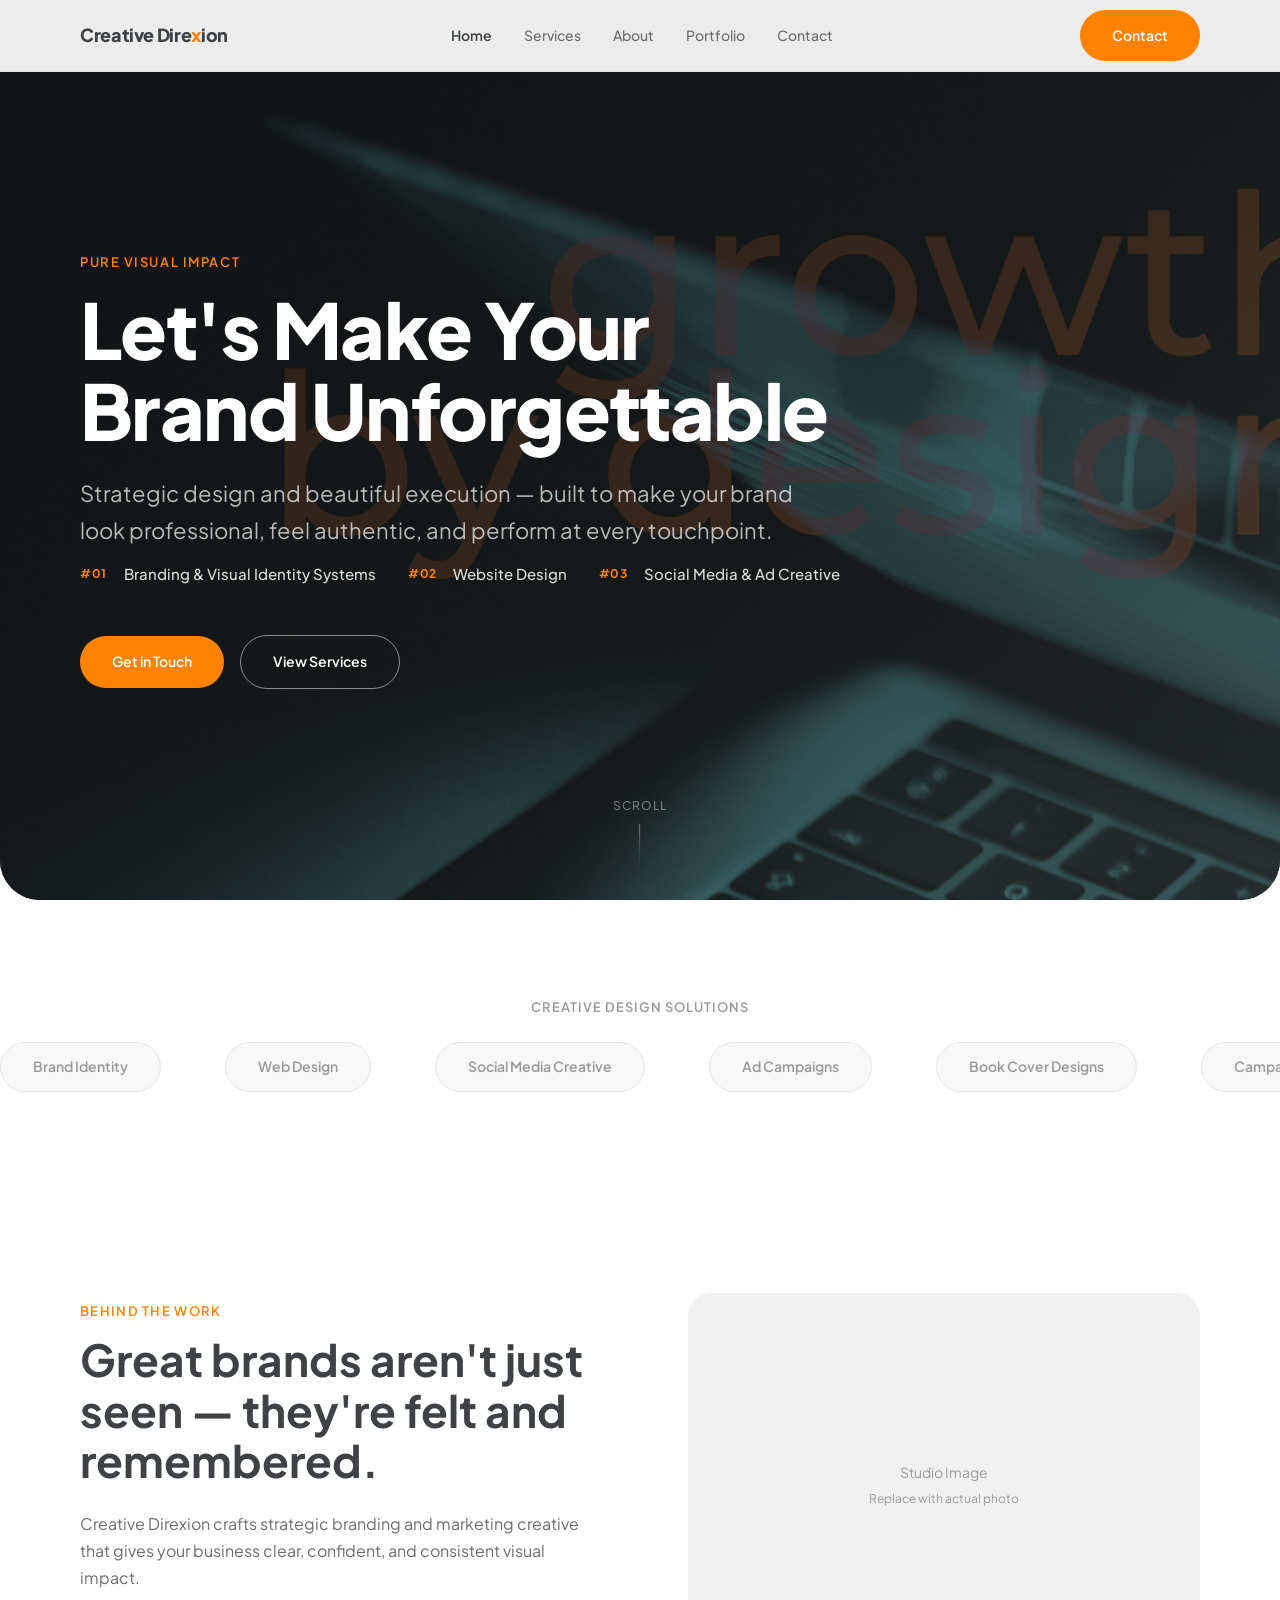
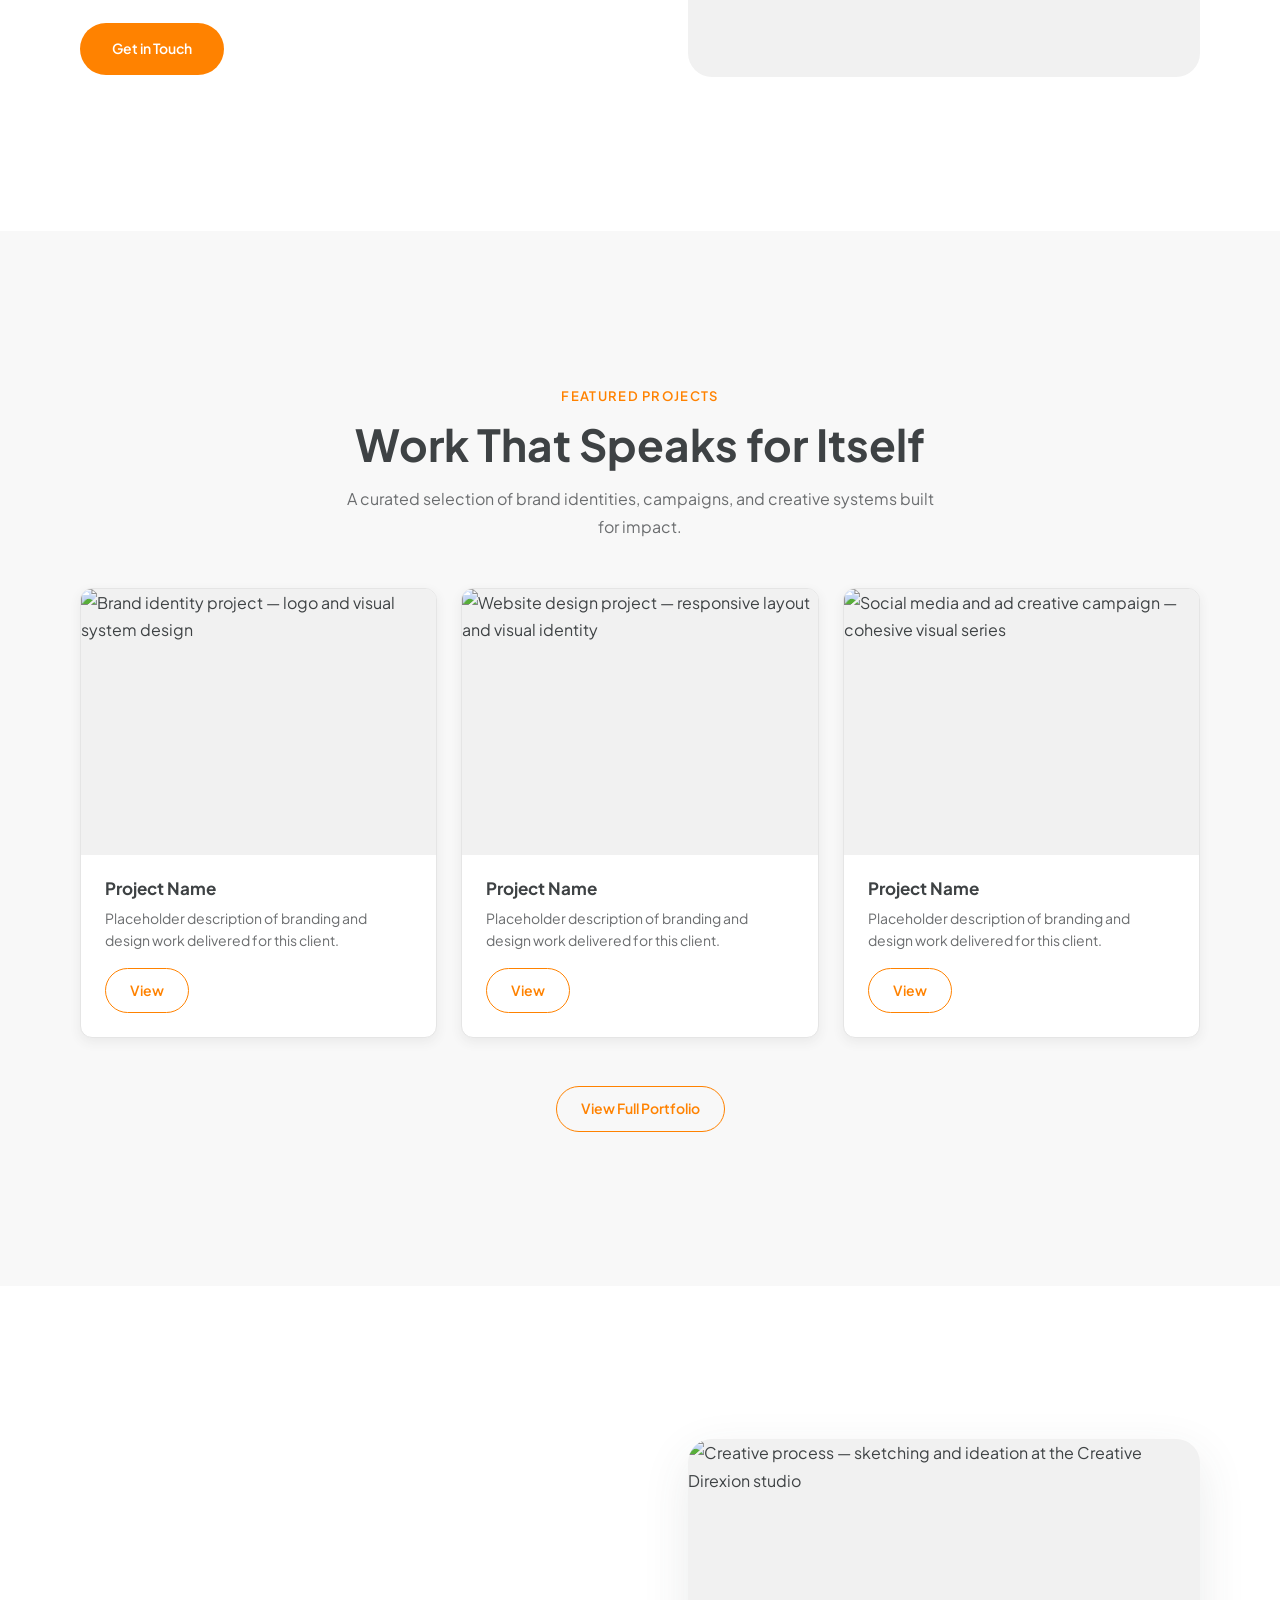
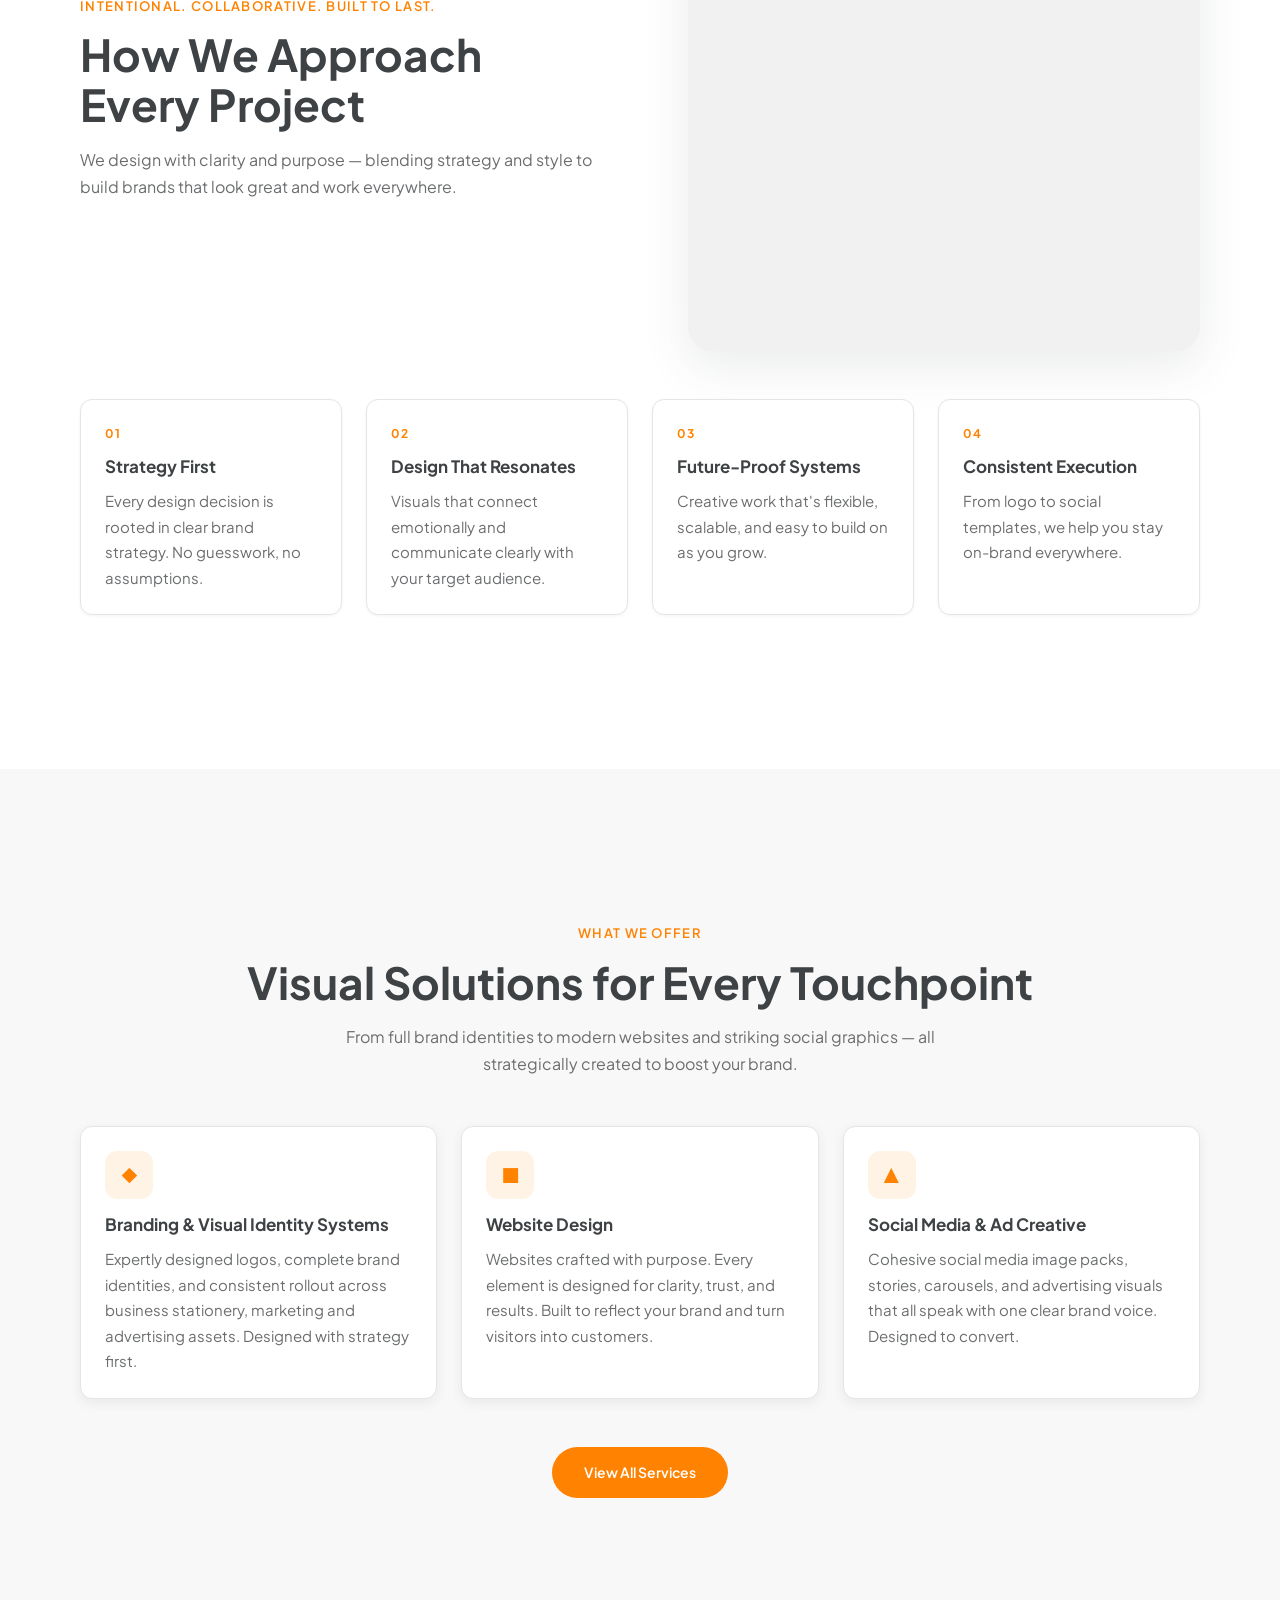
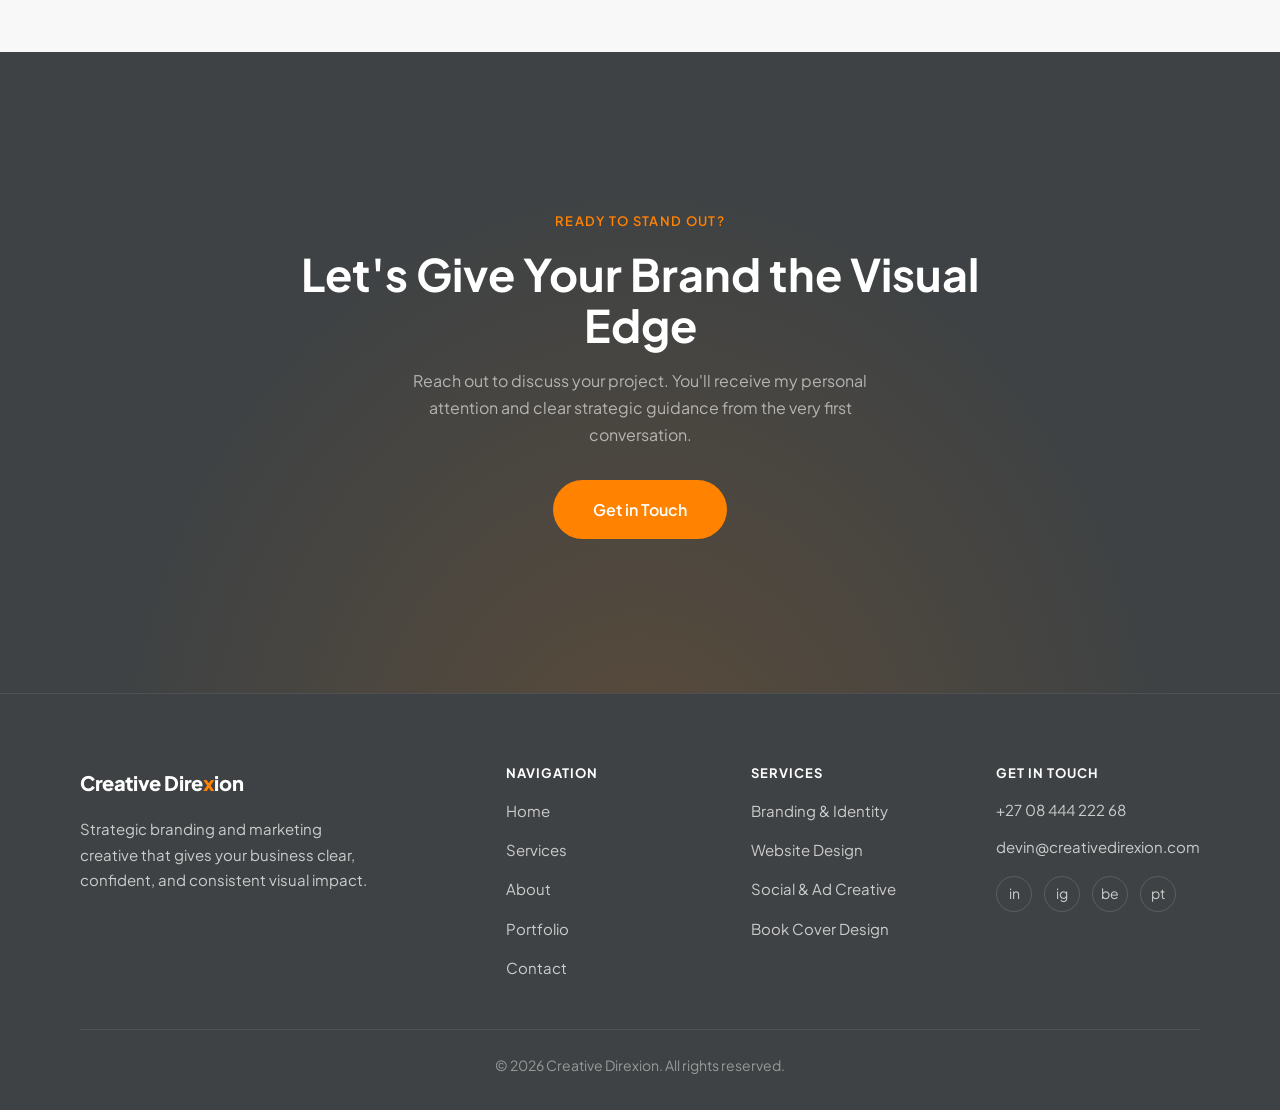
==== index.html @ 83f12a83 "Update marquee label, items, and speed" ====
<!DOCTYPE html>
<html lang="en">
<head>
  <meta charset="UTF-8" />
  <meta name="viewport" content="width=device-width, initial-scale=1.0" />
  <meta name="description" content="Creative Direxion — Strategic branding and marketing creative that gives your business clear, confident, and consistent visual impact." />
  <title>Creative Direxion — Pure Visual Impact</title>
  <link rel="stylesheet" href="css/styles.css" />
</head>
<body>

  <!-- ── Navigation ── -->
  <nav class="nav" aria-label="Main navigation">
    <div class="nav-inner">
      <a href="index.html" class="nav-logo">Creative Dire<span>x</span>ion</a>
      <div class="nav-links" role="list">
        <a href="index.html" role="listitem">Home</a>
        <a href="services.html" role="listitem">Services</a>
        <a href="about.html" role="listitem">About</a>
        <a href="portfolio.html" role="listitem">Portfolio</a>
        <a href="contact.html" role="listitem">Contact</a>
      </div>
      <a href="contact.html" class="btn-primary nav-cta" aria-label="Contact us">Contact</a>
      <button class="nav-hamburger" aria-label="Open menu" aria-expanded="false" aria-controls="nav-overlay">
        <span></span><span></span><span></span>
      </button>
    </div>
  </nav>

  <!-- Mobile overlay -->
  <div class="nav-overlay" id="nav-overlay" role="dialog" aria-modal="true" aria-label="Navigation menu">
    <a href="index.html">Home</a>
    <a href="services.html">Services</a>
    <a href="about.html">About</a>
    <a href="portfolio.html">Portfolio</a>
    <a href="contact.html">Contact</a>
    <a href="contact.html" class="btn-primary">Get in Touch</a>
  </div>

  <main>

    <!-- ── Hero ── -->
    <section class="hero hero-home" aria-label="Hero">
      <img class="hero-bg" src="images/hero-devin.jpg" alt="" aria-hidden="true" loading="eager" />
      <div class="hero-overlay" aria-hidden="true"></div>
      <div class="hero-inner">
        <div class="hero-content">
          <p class="hero-eyebrow hero-animate hero-animate-1">Pure Visual Impact</p>
          <h1 class="hero-heading hero-animate hero-animate-2">Let's Make Your<br>Brand Unforgettable</h1>
          <p class="hero-subheading hero-animate hero-animate-3">Strategic design and beautiful execution — built to make your brand look professional, feel authentic, and perform at every touchpoint.</p>

          <div class="hero-services hero-animate hero-animate-4" aria-label="Featured services">
            <div class="hero-service-item">
              <span class="hero-service-num">#01</span>
              <span class="hero-service-divider" aria-hidden="true"></span>
              <span class="hero-service-name">Branding & Visual Identity Systems</span>
            </div>
            <div class="hero-service-item">
              <span class="hero-service-num">#02</span>
              <span class="hero-service-divider" aria-hidden="true"></span>
              <span class="hero-service-name">Website Design</span>
            </div>
            <div class="hero-service-item">
              <span class="hero-service-num">#03</span>
              <span class="hero-service-divider" aria-hidden="true"></span>
              <span class="hero-service-name">Social Media & Ad Creative</span>
            </div>
          </div>

          <div class="hero-cta-group hero-animate hero-animate-5">
            <a href="contact.html" class="btn-primary">Get in Touch</a>
            <a href="services.html" class="btn-outline-white">View Services</a>
          </div>
        </div>
      </div>
      <div class="hero-scroll-hint" aria-hidden="true">
        <span>Scroll</span>
        <div class="scroll-line"></div>
      </div>
    </section>

    <!-- ── Logo Marquee ── -->
    <section class="marquee-section" aria-label="Trusted by brands">
      <p class="marquee-label">Creative Design Solutions</p>
      <div class="marquee-track" aria-hidden="true">
        <!-- Duplicated for seamless loop -->
        <div class="marquee-item">Brand Identity</div>
        <div class="marquee-item">Web Design</div>
        <div class="marquee-item">Social Media Creative</div>
        <div class="marquee-item">Ad Campaigns</div>
        <div class="marquee-item">Book Cover Designs</div>
        <div class="marquee-item">Campaign Direction</div>
        <div class="marquee-item">Marketing Graphics</div>
        <div class="marquee-item">Brand Identity</div>
        <div class="marquee-item">Web Design</div>
        <div class="marquee-item">Social Media Creative</div>
        <div class="marquee-item">Ad Campaigns</div>
        <div class="marquee-item">Book Cover Designs</div>
        <div class="marquee-item">Campaign Direction</div>
        <div class="marquee-item">Marketing Graphics</div>
      </div>
    </section>

    <!-- ── About / Mission ── -->
    <section class="section" aria-labelledby="mission-heading">
      <div class="container">
        <div class="about-mission-grid">
          <div class="about-mission-text">
            <span class="eyebrow reveal">Behind the Work</span>
            <h2 class="section-heading reveal reveal-delay-1" id="mission-heading">Great brands aren't just seen — they're felt and remembered.</h2>
            <p class="section-desc reveal reveal-delay-2">Creative Direxion crafts strategic branding and marketing creative that gives your business clear, confident, and consistent visual impact.</p>
            <div class="reveal reveal-delay-3 mt-xl">
              <a href="contact.html" class="btn-primary">Get in Touch</a>
            </div>
          </div>
          <div class="about-mission-visual reveal reveal-delay-2">
            <div class="about-mission-placeholder">
              <p>Studio Image</p>
              <p style="font-size:0.75rem; margin-top:4px;">Replace with actual photo</p>
            </div>
          </div>
        </div>
      </div>
    </section>

    <!-- ── Featured Projects ── -->
    <section class="section section-alt" aria-labelledby="projects-heading">
      <div class="container">
        <header class="section-header center">
          <span class="eyebrow reveal">Featured Projects</span>
          <h2 class="section-heading reveal reveal-delay-1" id="projects-heading">Work That Speaks for Itself</h2>
          <p class="section-desc reveal reveal-delay-2">A curated selection of brand identities, campaigns, and creative systems built for impact.</p>
        </header>

        <div class="featured-projects-grid">
          <article class="portfolio-card reveal">
            <div class="portfolio-card-img">
              <img class="img-fill" src="images/portfolio-1.jpg" alt="Brand identity project — logo and visual system design" loading="lazy" />
            </div>
            <div class="portfolio-card-body">
              <h3 class="portfolio-card-title">Project Name</h3>
              <p class="portfolio-card-desc">Placeholder description of branding and design work delivered for this client.</p>
              <a href="portfolio.html" class="btn-secondary">View</a>
            </div>
          </article>

          <article class="portfolio-card reveal reveal-delay-1">
            <div class="portfolio-card-img">
              <img class="img-fill" src="images/portfolio-2.jpg" alt="Website design project — responsive layout and visual identity" loading="lazy" />
            </div>
            <div class="portfolio-card-body">
              <h3 class="portfolio-card-title">Project Name</h3>
              <p class="portfolio-card-desc">Placeholder description of branding and design work delivered for this client.</p>
              <a href="portfolio.html" class="btn-secondary">View</a>
            </div>
          </article>

          <article class="portfolio-card reveal reveal-delay-2">
            <div class="portfolio-card-img">
              <img class="img-fill" src="images/portfolio-3.jpg" alt="Social media and ad creative campaign — cohesive visual series" loading="lazy" />
            </div>
            <div class="portfolio-card-body">
              <h3 class="portfolio-card-title">Project Name</h3>
              <p class="portfolio-card-desc">Placeholder description of branding and design work delivered for this client.</p>
              <a href="portfolio.html" class="btn-secondary">View</a>
            </div>
          </article>
        </div>

        <div class="featured-cta reveal">
          <a href="portfolio.html" class="btn-secondary">View Full Portfolio</a>
        </div>
      </div>
    </section>

    <!-- ── Approach ── -->
    <section class="section" aria-labelledby="approach-heading">
      <div class="container">
        <div class="approach-header-grid">
          <div>
            <span class="eyebrow reveal">Intentional. Collaborative. Built to Last.</span>
            <h2 class="section-heading reveal reveal-delay-1" id="approach-heading">How We Approach Every Project</h2>
            <p class="section-desc reveal reveal-delay-2">We design with clarity and purpose — blending strategy and style to build brands that look great and work everywhere.</p>
          </div>
          <div class="approach-header-visual reveal reveal-delay-2">
            <img class="img-fill" src="images/approach-image.jpg" alt="Creative process — sketching and ideation at the Creative Direxion studio" loading="lazy" />
          </div>
        </div>

        <div class="cards-grid cards-grid-4">
          <div class="approach-card reveal">
            <div class="approach-card-num">01</div>
            <h3 class="approach-card-title">Strategy First</h3>
            <p class="approach-card-desc">Every design decision is rooted in clear brand strategy. No guesswork, no assumptions.</p>
          </div>
          <div class="approach-card reveal reveal-delay-1">
            <div class="approach-card-num">02</div>
            <h3 class="approach-card-title">Design That Resonates</h3>
            <p class="approach-card-desc">Visuals that connect emotionally and communicate clearly with your target audience.</p>
          </div>
          <div class="approach-card reveal reveal-delay-2">
            <div class="approach-card-num">03</div>
            <h3 class="approach-card-title">Future-Proof Systems</h3>
            <p class="approach-card-desc">Creative work that's flexible, scalable, and easy to build on as you grow.</p>
          </div>
          <div class="approach-card reveal reveal-delay-3">
            <div class="approach-card-num">04</div>
            <h3 class="approach-card-title">Consistent Execution</h3>
            <p class="approach-card-desc">From logo to social templates, we help you stay on-brand everywhere.</p>
          </div>
        </div>
      </div>
    </section>

    <!-- ── Services Preview ── -->
    <section class="section section-alt" aria-labelledby="services-preview-heading">
      <div class="container">
        <header class="section-header center">
          <span class="eyebrow reveal">What We Offer</span>
          <h2 class="section-heading reveal reveal-delay-1" id="services-preview-heading">Visual Solutions for Every Touchpoint</h2>
          <p class="section-desc reveal reveal-delay-2">From full brand identities to modern websites and striking social graphics — all strategically created to boost your brand.</p>
        </header>

        <div class="cards-grid cards-grid-3">
          <div class="service-card reveal">
            <div class="service-card-icon" aria-hidden="true">&#9670;</div>
            <h3 class="service-card-title">Branding &amp; Visual Identity Systems</h3>
            <p class="service-card-desc">Expertly designed logos, complete brand identities, and consistent rollout across business stationery, marketing and advertising assets. Designed with strategy first.</p>
          </div>
          <div class="service-card reveal reveal-delay-1">
            <div class="service-card-icon" aria-hidden="true">&#9632;</div>
            <h3 class="service-card-title">Website Design</h3>
            <p class="service-card-desc">Websites crafted with purpose. Every element is designed for clarity, trust, and results. Built to reflect your brand and turn visitors into customers.</p>
          </div>
          <div class="service-card reveal reveal-delay-2">
            <div class="service-card-icon" aria-hidden="true">&#9650;</div>
            <h3 class="service-card-title">Social Media &amp; Ad Creative</h3>
            <p class="service-card-desc">Cohesive social media image packs, stories, carousels, and advertising visuals that all speak with one clear brand voice. Designed to convert.</p>
          </div>
        </div>

        <div class="featured-cta reveal">
          <a href="services.html" class="btn-primary">View All Services</a>
        </div>
      </div>
    </section>

    <!-- ── Final CTA ── -->
    <section class="cta-section" aria-labelledby="cta-heading">
      <div class="container">
        <span class="eyebrow reveal">Ready to Stand Out?</span>
        <h2 class="section-heading reveal reveal-delay-1" id="cta-heading">Let's Give Your Brand the Visual Edge</h2>
        <p class="section-desc reveal reveal-delay-2">Reach out to discuss your project. You'll receive my personal attention and clear strategic guidance from the very first conversation.</p>
        <a href="contact.html" class="btn-primary reveal reveal-delay-3">Get in Touch</a>
      </div>
    </section>

  </main>

  <!-- ── Footer ── -->
  <footer class="footer" aria-label="Site footer">
    <div class="container">
      <div class="footer-grid">
        <div class="footer-brand">
          <p class="footer-logo">Creative Dire<span>x</span>ion</p>
          <p>Strategic branding and marketing creative that gives your business clear, confident, and consistent visual impact.</p>
        </div>
        <div class="footer-col">
          <h4>Navigation</h4>
          <ul>
            <li><a href="index.html">Home</a></li>
            <li><a href="services.html">Services</a></li>
            <li><a href="about.html">About</a></li>
            <li><a href="portfolio.html">Portfolio</a></li>
            <li><a href="contact.html">Contact</a></li>
          </ul>
        </div>
        <div class="footer-col">
          <h4>Services</h4>
          <ul>
            <li><a href="services.html">Branding &amp; Identity</a></li>
            <li><a href="services.html">Website Design</a></li>
            <li><a href="services.html">Social &amp; Ad Creative</a></li>
            <li><a href="services.html">Book Cover Design</a></li>
          </ul>
        </div>
        <div class="footer-col">
          <h4>Get in Touch</h4>
          <p class="footer-contact-item"><a href="tel:+27084442268">+27 08 444 222 68</a></p>
          <p class="footer-contact-item"><a href="mailto:devin@creativedirexion.com">devin@creativedirexion.com</a></p>
          <div class="footer-social" aria-label="Social media links">
            <a href="#" aria-label="LinkedIn">in</a>
            <a href="#" aria-label="Instagram">ig</a>
            <a href="#" aria-label="Behance">be</a>
            <a href="#" aria-label="Pinterest">pt</a>
          </div>
        </div>
      </div>
      <div class="footer-bottom">
        <p>&copy; 2026 Creative Direxion. All rights reserved.</p>
      </div>
    </div>
  </footer>

  <script src="js/main.js"></script>
</body>
</html>
---- css/styles.css ----
/* ============================================================
   Creative Direxion — Main Stylesheet
   Font: Plus Jakarta Sans (Google Fonts)
   System: See DESIGN.md for all tokens
   ============================================================ */

@import url('https://fonts.googleapis.com/css2?family=Plus+Jakarta+Sans:wght@400;500;600;700;800&display=swap');

/* ── Custom Properties ── */
:root {
  --color-bg-primary:      #FFFFFF;
  --color-bg-elevated:     #F8F8F8;
  --color-bg-surface:      #F1F1F1;
  --color-border:          #E5E5E5;
  --color-border-subtle:   #EEEEEE;
  --color-text-primary:    #3e4244;
  --color-text-secondary:  #6B6D6F;
  --color-text-tertiary:   #999999;
  --color-accent:          #ff8200;
  --color-accent-hover:    #e67400;
  --color-accent-light:    #FFF3E6;
  --color-footer-bg:       #3e4244;
  --color-footer-text:     #CCCCCC;
  --color-footer-heading:  #FFFFFF;

  --font-primary:          'Plus Jakarta Sans', sans-serif;

  --space-xs:              8px;
  --space-sm:              12px;
  --space-md:              16px;
  --space-lg:              24px;
  --space-xl:              32px;
  --space-2xl:             48px;
  --space-3xl:             64px;
  --space-4xl:             96px;
  --space-5xl:             128px;
  --section-padding:       clamp(80px, 12vw, 160px);
  --container-padding:     clamp(20px, 5vw, 40px);

  --container-max:         1200px;

  --radius-md:             12px;
  --radius-lg:             16px;
  --radius-xl:             24px;
  --radius-pill:           50px;

  --shadow-subtle:         0 1px 3px rgba(62, 66, 68, 0.06);
  --shadow-medium:         0 4px 12px rgba(62, 66, 68, 0.08);
  --shadow-large:          0 16px 48px rgba(62, 66, 68, 0.1);

  --transition:            0.35s cubic-bezier(0.4, 0, 0.2, 1);
}

/* ── Reset & Base ── */
*, *::before, *::after {
  box-sizing: border-box;
  margin: 0;
  padding: 0;
}

html {
  scroll-behavior: smooth;
  -webkit-text-size-adjust: 100%;
}

body {
  font-family: var(--font-primary);
  font-size: 1rem;
  font-weight: 400;
  line-height: 1.7;
  color: var(--color-text-primary);
  background-color: var(--color-bg-primary);
  overflow-x: hidden;
}

img {
  max-width: 100%;
  height: auto;
  display: block;
}

a {
  color: inherit;
  text-decoration: none;
}

ul, ol {
  list-style: none;
}

button {
  cursor: pointer;
  font-family: var(--font-primary);
  border: none;
  background: none;
}

input, textarea, select {
  font-family: var(--font-primary);
}

/* ── Container ── */
.container {
  max-width: var(--container-max);
  margin-inline: auto;
  padding-inline: var(--container-padding);
}

/* ── Eyebrow ── */
.eyebrow {
  display: inline-block;
  font-size: 0.8125rem;
  font-weight: 600;
  letter-spacing: 0.1em;
  text-transform: uppercase;
  color: var(--color-accent);
  margin-bottom: var(--space-sm);
}

/* ── Headings ── */
h1, h2, h3, h4 {
  font-weight: 700;
  line-height: 1.15;
  color: var(--color-text-primary);
}

/* ── Buttons ── */
.btn-primary {
  display: inline-flex;
  align-items: center;
  gap: var(--space-xs);
  background-color: var(--color-accent);
  color: #FFFFFF;
  font-size: 0.875rem;
  font-weight: 600;
  padding: 14px 32px;
  border-radius: var(--radius-pill);
  border: none;
  transition: background-color var(--transition), transform var(--transition);
  white-space: nowrap;
}

.btn-primary:hover {
  background-color: var(--color-accent-hover);
  transform: translateY(-2px);
}

.btn-secondary {
  display: inline-flex;
  align-items: center;
  gap: var(--space-xs);
  background-color: transparent;
  color: var(--color-accent);
  font-size: 0.875rem;
  font-weight: 600;
  padding: 10px 24px;
  border-radius: var(--radius-pill);
  border: 1.5px solid var(--color-accent);
  transition: background-color var(--transition), color var(--transition);
}

.btn-secondary:hover {
  background-color: var(--color-accent);
  color: #FFFFFF;
}

.btn-outline-white {
  display: inline-flex;
  align-items: center;
  gap: var(--space-xs);
  background-color: transparent;
  color: #FFFFFF;
  font-size: 0.875rem;
  font-weight: 600;
  padding: 14px 32px;
  border-radius: var(--radius-pill);
  border: 1.5px solid rgba(255,255,255,0.5);
  transition: background-color var(--transition), border-color var(--transition);
}

.btn-outline-white:hover {
  background-color: rgba(255,255,255,0.15);
  border-color: #FFFFFF;
}

/* ============================================================
   NAVIGATION
   ============================================================ */
.nav {
  position: fixed;
  top: 0;
  left: 0;
  right: 0;
  z-index: 1000;
  height: 72px;
  background: rgba(255, 255, 255, 0.92);
  backdrop-filter: blur(16px);
  -webkit-backdrop-filter: blur(16px);
  border-bottom: 1px solid var(--color-border);
  display: flex;
  align-items: center;
  transition: box-shadow var(--transition);
}

.nav.scrolled {
  box-shadow: var(--shadow-medium);
}

.nav-inner {
  display: flex;
  align-items: center;
  justify-content: space-between;
  width: 100%;
  max-width: var(--container-max);
  margin-inline: auto;
  padding-inline: var(--container-padding);
}

.nav-logo {
  font-size: 1.125rem;
  font-weight: 800;
  color: var(--color-text-primary);
  letter-spacing: -0.02em;
  flex-shrink: 0;
}

.nav-logo span {
  color: var(--color-accent);
}

.nav-links {
  display: none;
  align-items: center;
  gap: var(--space-xl);
}

.nav-links a {
  font-size: 0.875rem;
  font-weight: 500;
  color: var(--color-text-secondary);
  transition: color var(--transition);
  position: relative;
}

.nav-links a:hover,
.nav-links a.active {
  color: var(--color-text-primary);
  font-weight: 600;
}

.nav-cta {
  display: none;
  margin-left: var(--space-lg);
}

.nav-hamburger {
  display: flex;
  flex-direction: column;
  justify-content: center;
  gap: 5px;
  width: 36px;
  height: 36px;
  padding: 4px;
  background: none;
  border: none;
  cursor: pointer;
}

.nav-hamburger span {
  display: block;
  height: 2px;
  background-color: var(--color-text-primary);
  border-radius: 2px;
  transition: transform var(--transition), opacity var(--transition);
}

.nav-hamburger.open span:nth-child(1) {
  transform: translateY(7px) rotate(45deg);
}
.nav-hamburger.open span:nth-child(2) {
  opacity: 0;
}
.nav-hamburger.open span:nth-child(3) {
  transform: translateY(-7px) rotate(-45deg);
}

/* Mobile overlay */
.nav-overlay {
  position: fixed;
  inset: 0;
  z-index: 999;
  background: rgba(255, 255, 255, 0.98);
  display: flex;
  flex-direction: column;
  align-items: center;
  justify-content: center;
  gap: var(--space-xl);
  opacity: 0;
  pointer-events: none;
  transition: opacity var(--transition);
}

.nav-overlay.open {
  opacity: 1;
  pointer-events: all;
}

.nav-overlay a {
  font-size: clamp(1.5rem, 5vw, 2.5rem);
  font-weight: 700;
  color: var(--color-text-primary);
  transition: color var(--transition);
}

.nav-overlay a:hover {
  color: var(--color-accent);
}

.nav-overlay .btn-primary {
  margin-top: var(--space-md);
}

@media (min-width: 1024px) {
  .nav-links {
    display: flex;
  }
  .nav-cta {
    display: inline-flex;
  }
  .nav-hamburger {
    display: none;
  }
}

/* ============================================================
   HERO — Full bleed, dark overlay, curved bottom
   ============================================================ */
.hero {
  position: relative;
  min-height: 100svh;
  display: flex;
  align-items: center;
  overflow: hidden;
  background: var(--color-text-primary);
  border-radius: 0 0 40px 40px;
  margin-bottom: var(--space-2xl);
}

.hero-bg {
  position: absolute;
  inset: 0;
  width: 100%;
  height: 100%;
  background-size: cover;
  background-position: center;
  object-fit: cover;
  object-position: center top;
}

/* Image fill — used inside fixed-ratio containers */
.img-fill {
  width: 100%;
  height: 100%;
  object-fit: cover;
  display: block;
}

/* Approach section: text + image split above cards */
.approach-header-grid {
  display: grid;
  grid-template-columns: 1fr;
  gap: var(--space-2xl);
  margin-bottom: var(--space-2xl);
  align-items: center;
}

@media (min-width: 1024px) {
  .approach-header-grid {
    grid-template-columns: 1fr 1fr;
    gap: var(--space-4xl);
  }
}

.approach-header-visual {
  border-radius: var(--radius-xl);
  overflow: hidden;
  aspect-ratio: 1 / 1;
  background: var(--color-bg-surface);
  box-shadow: var(--shadow-large);
}

.hero-overlay {
  position: absolute;
  inset: 0;
  background: linear-gradient(
    135deg,
    rgba(20, 22, 24, 0.72) 0%,
    rgba(30, 32, 33, 0.60) 60%,
    rgba(62, 66, 68, 0.50) 100%
  );
}

.hero-inner {
  position: relative;
  z-index: 1;
  width: 100%;
  max-width: var(--container-max);
  margin-inline: auto;
  padding-inline: var(--container-padding);
  padding-block: 140px 100px;
}

/* ── Home Hero ── */
.hero-home .hero-content {
  max-width: 760px;
}

.hero-home .hero-eyebrow {
  font-size: 0.8125rem;
  font-weight: 600;
  letter-spacing: 0.12em;
  text-transform: uppercase;
  color: var(--color-accent);
  margin-bottom: var(--space-md);
}

.hero-home .hero-heading {
  font-size: clamp(2.75rem, 6vw, 5.5rem);
  font-weight: 800;
  line-height: 1.05;
  color: #FFFFFF;
  margin-bottom: var(--space-lg);
  letter-spacing: -0.02em;
}

.hero-home .hero-subheading {
  font-size: clamp(1.125rem, 2vw, 1.375rem);
  font-weight: 400;
  color: rgba(255,255,255,0.7);
  margin-bottom: var(--space-sm);
}

.hero-home .hero-desc {
  font-size: 1rem;
  color: rgba(255,255,255,0.6);
  max-width: 560px;
  margin-bottom: var(--space-xl);
}

.hero-services {
  display: flex;
  flex-direction: column;
  gap: var(--space-sm);
  margin-bottom: var(--space-2xl);
}

.hero-service-item {
  display: flex;
  align-items: center;
  gap: var(--space-md);
}

.hero-service-num {
  font-size: 0.75rem;
  font-weight: 700;
  color: var(--color-accent);
  letter-spacing: 0.05em;
  min-width: 28px;
}

.hero-service-name {
  font-size: 0.9375rem;
  font-weight: 500;
  color: rgba(255,255,255,0.85);
}

.hero-service-divider {
  flex: 1;
  height: 1px;
  background: rgba(255,255,255,0.12);
}

.hero-cta-group {
  display: flex;
  flex-wrap: wrap;
  gap: var(--space-md);
  align-items: center;
}

.hero-scroll-hint {
  display: none;
  position: absolute;
  bottom: 36px;
  left: 50%;
  transform: translateX(-50%);
  z-index: 1;
  flex-direction: column;
  align-items: center;
  gap: 8px;
}

.hero-scroll-hint span {
  font-size: 0.75rem;
  font-weight: 500;
  letter-spacing: 0.08em;
  text-transform: uppercase;
  color: rgba(255,255,255,0.4);
}

.scroll-line {
  width: 1px;
  height: 40px;
  background: linear-gradient(to bottom, rgba(255,255,255,0.4), transparent);
  animation: scrollDown 1.8s ease-in-out infinite;
}

@keyframes scrollDown {
  0% { transform: scaleY(0); transform-origin: top; opacity: 0; }
  50% { transform: scaleY(1); transform-origin: top; opacity: 1; }
  100% { transform: scaleY(1); transform-origin: bottom; opacity: 0; }
}

@media (min-width: 768px) {
  .hero-services {
    flex-direction: row;
    flex-wrap: wrap;
    gap: var(--space-xl);
  }
  .hero-service-divider { display: none; }
  .hero-scroll-hint { display: flex; }
}

/* ── Inner Page Hero (smaller) ── */
.hero-inner-page {
  min-height: 55vh;
  align-items: flex-end;
}

.hero-inner-page .hero-inner {
  padding-block: 120px 80px;
}

.hero-inner-page .hero-tag {
  font-size: 0.8125rem;
  font-weight: 600;
  letter-spacing: 0.12em;
  text-transform: uppercase;
  color: var(--color-accent);
  margin-bottom: var(--space-md);
}

.hero-inner-page .hero-heading {
  font-size: clamp(2rem, 5vw, 4rem);
  font-weight: 800;
  line-height: 1.05;
  color: #FFFFFF;
  margin-bottom: var(--space-md);
  letter-spacing: -0.02em;
}

.hero-inner-page .hero-tagline {
  font-size: clamp(1rem, 2vw, 1.25rem);
  color: rgba(255,255,255,0.65);
  max-width: 600px;
}

.hero-inner-page .hero-desc {
  font-size: 1rem;
  color: rgba(255,255,255,0.55);
  max-width: 640px;
  margin-top: var(--space-md);
}

/* ============================================================
   MARQUEE
   ============================================================ */
.marquee-section {
  padding-block: var(--space-2xl);
  overflow: hidden;
}

.marquee-label {
  text-align: center;
  font-size: 0.8125rem;
  font-weight: 600;
  letter-spacing: 0.08em;
  text-transform: uppercase;
  color: var(--color-text-tertiary);
  margin-bottom: var(--space-lg);
}

.marquee-track {
  display: flex;
  gap: var(--space-3xl);
  width: max-content;
  animation: marqueeScroll 26s linear infinite;
}

.marquee-track:hover {
  animation-play-state: paused;
}

.marquee-item {
  display: flex;
  align-items: center;
  justify-content: center;
  padding: var(--space-sm) var(--space-xl);
  background: var(--color-bg-elevated);
  border: 1px solid var(--color-border);
  border-radius: var(--radius-pill);
  font-size: 0.875rem;
  font-weight: 600;
  color: var(--color-text-tertiary);
  white-space: nowrap;
  min-width: 120px;
}

@keyframes marqueeScroll {
  0%   { transform: translateX(0); }
  100% { transform: translateX(-50%); }
}

/* ============================================================
   SECTIONS
   ============================================================ */
.section {
  padding-block: var(--section-padding);
}

.section-alt {
  background-color: var(--color-bg-elevated);
}

.section-header {
  margin-bottom: var(--space-2xl);
}

.section-header.center {
  text-align: center;
  display: flex;
  flex-direction: column;
  align-items: center;
}

.section-heading {
  font-size: clamp(1.75rem, 3.5vw, 2.75rem);
  font-weight: 700;
  line-height: 1.15;
  color: var(--color-text-primary);
  margin-bottom: var(--space-md);
}

.section-desc {
  font-size: 1rem;
  color: var(--color-text-secondary);
  max-width: 600px;
  line-height: 1.7;
}

/* ── About Mission (split) ── */
.about-mission-grid {
  display: grid;
  grid-template-columns: 1fr;
  gap: var(--space-3xl);
  align-items: center;
}

.about-mission-text .section-heading {
  margin-bottom: var(--space-lg);
}

.about-mission-visual {
  background: var(--color-bg-surface);
  border-radius: var(--radius-xl);
  aspect-ratio: 4/3;
  display: flex;
  align-items: center;
  justify-content: center;
  overflow: hidden;
}

.about-mission-visual img {
  width: 100%;
  height: 100%;
  object-fit: cover;
  border-radius: var(--radius-xl);
}

.about-mission-placeholder {
  font-size: 0.875rem;
  color: var(--color-text-tertiary);
  text-align: center;
}

@media (min-width: 1024px) {
  .about-mission-grid {
    grid-template-columns: 1fr 1fr;
    gap: var(--space-4xl);
  }
}

/* ============================================================
   CARDS
   ============================================================ */
.cards-grid {
  display: grid;
  grid-template-columns: 1fr;
  gap: var(--space-lg);
}

@media (min-width: 768px) {
  .cards-grid {
    grid-template-columns: repeat(2, 1fr);
  }
}

@media (min-width: 1024px) {
  .cards-grid-3 {
    grid-template-columns: repeat(3, 1fr);
  }
  .cards-grid-4 {
    grid-template-columns: repeat(4, 1fr);
  }
}

/* ── Service Card ── */
.service-card {
  background: var(--color-bg-primary);
  border: 1px solid var(--color-border);
  border-radius: var(--radius-md);
  padding: var(--space-lg);
  box-shadow: var(--shadow-medium);
  transition: transform var(--transition), box-shadow var(--transition);
}

.service-card:hover {
  transform: translateY(-6px);
  box-shadow: var(--shadow-large);
}

.service-card-icon {
  width: 48px;
  height: 48px;
  border-radius: var(--radius-md);
  background: var(--color-accent-light);
  display: flex;
  align-items: center;
  justify-content: center;
  margin-bottom: var(--space-md);
  color: var(--color-accent);
  font-size: 1.25rem;
}

.service-card-title {
  font-size: 1.0625rem;
  font-weight: 700;
  color: var(--color-text-primary);
  margin-bottom: var(--space-sm);
}

.service-card-desc {
  font-size: 0.9375rem;
  color: var(--color-text-secondary);
  line-height: 1.7;
}

/* ── Portfolio Card ── */
.portfolio-card {
  background: var(--color-bg-primary);
  border: 1px solid var(--color-border);
  border-radius: var(--radius-md);
  overflow: hidden;
  box-shadow: var(--shadow-medium);
  transition: transform var(--transition), box-shadow var(--transition);
}

.portfolio-card:hover {
  transform: translateY(-6px);
  box-shadow: var(--shadow-large);
}

.portfolio-card-img {
  aspect-ratio: 4/3;
  background: var(--color-bg-surface);
  overflow: hidden;
  position: relative;
}

.portfolio-card-img img {
  width: 100%;
  height: 100%;
  object-fit: cover;
  transition: transform var(--transition);
}

.portfolio-card:hover .portfolio-card-img img {
  transform: scale(1.04);
}

.portfolio-card-placeholder {
  position: absolute;
  inset: 0;
  display: flex;
  align-items: center;
  justify-content: center;
  color: var(--color-text-tertiary);
  font-size: 0.8125rem;
  font-weight: 500;
}

.portfolio-card-body {
  padding: var(--space-lg);
}

.portfolio-card-title {
  font-size: 1.0625rem;
  font-weight: 700;
  color: var(--color-text-primary);
  margin-bottom: var(--space-xs);
}

.portfolio-card-desc {
  font-size: 0.875rem;
  color: var(--color-text-secondary);
  line-height: 1.6;
  margin-bottom: var(--space-md);
}

/* ── Approach Card ── */
.approach-card {
  background: var(--color-bg-primary);
  border: 1px solid var(--color-border);
  border-radius: var(--radius-md);
  padding: var(--space-lg);
  position: relative;
  overflow: hidden;
  box-shadow: var(--shadow-subtle);
  transition: transform var(--transition), box-shadow var(--transition);
}

.approach-card:hover {
  transform: translateY(-6px);
  box-shadow: var(--shadow-large);
}

.approach-card::before {
  content: '';
  position: absolute;
  top: 0;
  left: 0;
  right: 0;
  height: 3px;
  background: var(--color-accent);
  opacity: 0;
  transition: opacity var(--transition);
}

.approach-card:hover::before {
  opacity: 1;
}

.approach-card-num {
  font-size: 0.75rem;
  font-weight: 700;
  letter-spacing: 0.08em;
  color: var(--color-accent);
  text-transform: uppercase;
  margin-bottom: var(--space-sm);
}

.approach-card-title {
  font-size: 1.0625rem;
  font-weight: 700;
  color: var(--color-text-primary);
  margin-bottom: var(--space-sm);
}

.approach-card-desc {
  font-size: 0.9375rem;
  color: var(--color-text-secondary);
  line-height: 1.7;
}

/* ============================================================
   FEATURED PROJECTS (Homepage)
   ============================================================ */
.featured-projects-grid {
  display: grid;
  grid-template-columns: 1fr;
  gap: var(--space-lg);
}

@media (min-width: 768px) {
  .featured-projects-grid {
    grid-template-columns: repeat(2, 1fr);
  }
}

@media (min-width: 1024px) {
  .featured-projects-grid {
    grid-template-columns: repeat(3, 1fr);
  }
}

.featured-cta {
  text-align: center;
  margin-top: var(--space-2xl);
}

/* ============================================================
   SERVICES DETAIL PAGE
   ============================================================ */
.service-detail {
  padding-block: var(--section-padding);
}

.service-detail:nth-child(even) {
  background-color: var(--color-bg-elevated);
}

.service-detail-grid {
  display: grid;
  grid-template-columns: 1fr;
  gap: var(--space-3xl);
  align-items: start;
}

@media (min-width: 1024px) {
  .service-detail-grid {
    grid-template-columns: 1fr 1fr;
    gap: var(--space-4xl);
  }
  .service-detail-grid.reverse {
    direction: rtl;
  }
  .service-detail-grid.reverse > * {
    direction: ltr;
  }
}

.service-detail-content h2 {
  font-size: clamp(1.75rem, 3vw, 2.5rem);
  margin-bottom: var(--space-lg);
}

.service-detail-content p {
  color: var(--color-text-secondary);
  margin-bottom: var(--space-lg);
  line-height: 1.8;
}

.service-list-heading {
  font-size: 0.875rem;
  font-weight: 700;
  text-transform: uppercase;
  letter-spacing: 0.08em;
  color: var(--color-text-tertiary);
  margin-bottom: var(--space-md);
}

.service-included-list,
.service-benefits-list {
  display: flex;
  flex-direction: column;
  gap: var(--space-sm);
  margin-bottom: var(--space-lg);
}

.service-included-list li,
.service-benefits-list li {
  display: flex;
  gap: var(--space-sm);
  font-size: 0.9375rem;
  color: var(--color-text-secondary);
  align-items: flex-start;
}

.service-included-list li::before {
  content: '—';
  color: var(--color-accent);
  font-weight: 700;
  flex-shrink: 0;
  margin-top: 2px;
}

.service-benefits-list li::before {
  content: '✓';
  color: var(--color-accent);
  font-weight: 700;
  flex-shrink: 0;
  margin-top: 2px;
}

.service-detail-visual {
  border-radius: var(--radius-xl);
  overflow: hidden;
  background: var(--color-bg-surface);
  aspect-ratio: 4/3;
  display: flex;
  align-items: center;
  justify-content: center;
  box-shadow: var(--shadow-large);
}

.service-detail-visual img {
  width: 100%;
  height: 100%;
  object-fit: cover;
}

.service-visual-placeholder {
  font-size: 0.875rem;
  color: var(--color-text-tertiary);
  text-align: center;
}

/* ============================================================
   ABOUT PAGE
   ============================================================ */
.bio-grid {
  display: grid;
  grid-template-columns: 1fr;
  gap: var(--space-3xl);
  align-items: start;
}

@media (min-width: 1024px) {
  .bio-grid {
    grid-template-columns: 1fr 1fr;
    gap: var(--space-4xl);
  }
}

.bio-photo {
  border-radius: var(--radius-xl);
  overflow: hidden;
  aspect-ratio: 3/4;
  background: var(--color-bg-surface);
  display: flex;
  align-items: center;
  justify-content: center;
  box-shadow: var(--shadow-large);
}

.bio-photo img {
  width: 100%;
  height: 100%;
  object-fit: cover;
}

.bio-photo-placeholder {
  font-size: 0.875rem;
  color: var(--color-text-tertiary);
  text-align: center;
  padding: var(--space-lg);
}

.bio-text h2 {
  font-size: clamp(1.5rem, 3vw, 2.25rem);
  margin-bottom: var(--space-lg);
}

.bio-text p {
  color: var(--color-text-secondary);
  line-height: 1.8;
  margin-bottom: var(--space-md);
  font-size: 1rem;
}

/* Philosophy */
.philosophy-grid {
  display: grid;
  grid-template-columns: 1fr;
  gap: var(--space-lg);
}

@media (min-width: 768px) {
  .philosophy-grid {
    grid-template-columns: repeat(2, 1fr);
  }
}

.philosophy-card {
  padding: var(--space-xl);
  background: var(--color-bg-primary);
  border: 1px solid var(--color-border);
  border-radius: var(--radius-md);
  box-shadow: var(--shadow-subtle);
  transition: transform var(--transition), box-shadow var(--transition);
}

.philosophy-card:hover {
  transform: translateY(-4px);
  box-shadow: var(--shadow-medium);
}

.philosophy-card-label {
  font-size: 0.8125rem;
  font-weight: 700;
  text-transform: uppercase;
  letter-spacing: 0.08em;
  color: var(--color-accent);
  margin-bottom: var(--space-sm);
}

.philosophy-card-title {
  font-size: 1.125rem;
  font-weight: 700;
  margin-bottom: var(--space-sm);
  color: var(--color-text-primary);
}

.philosophy-card p {
  font-size: 0.9375rem;
  color: var(--color-text-secondary);
  line-height: 1.7;
}

/* Timeline */
.timeline {
  position: relative;
  display: flex;
  flex-direction: column;
  gap: var(--space-xl);
}

.timeline::before {
  content: '';
  position: absolute;
  left: 72px;
  top: 0;
  bottom: 0;
  width: 1px;
  background: var(--color-border);
}

.timeline-item {
  display: grid;
  grid-template-columns: 80px 1fr;
  gap: var(--space-lg);
  position: relative;
}

.timeline-year {
  font-size: 0.8125rem;
  font-weight: 700;
  color: var(--color-accent);
  padding-top: 4px;
  text-align: right;
}

.timeline-content {
  padding-left: var(--space-lg);
  position: relative;
}

.timeline-content::before {
  content: '';
  position: absolute;
  left: -4px;
  top: 8px;
  width: 8px;
  height: 8px;
  border-radius: 50%;
  background: var(--color-accent);
  border: 2px solid var(--color-bg-primary);
  box-shadow: 0 0 0 2px var(--color-accent);
}

.timeline-service {
  font-size: 0.8125rem;
  font-weight: 600;
  color: var(--color-text-tertiary);
  text-transform: uppercase;
  letter-spacing: 0.06em;
  margin-bottom: 4px;
}

.timeline-title {
  font-size: 1rem;
  font-weight: 700;
  color: var(--color-text-primary);
  margin-bottom: 4px;
}

.timeline-desc {
  font-size: 0.875rem;
  color: var(--color-text-secondary);
}

/* ============================================================
   CONTACT PAGE
   ============================================================ */
.contact-grid {
  display: grid;
  grid-template-columns: 1fr;
  gap: var(--space-3xl);
}

@media (min-width: 1024px) {
  .contact-grid {
    grid-template-columns: 1.5fr 1fr;
    gap: var(--space-4xl);
  }
}

/* Form */
.contact-form {
  display: flex;
  flex-direction: column;
  gap: var(--space-md);
}

.form-group {
  display: flex;
  flex-direction: column;
  gap: 6px;
}

.form-group label {
  font-size: 0.875rem;
  font-weight: 600;
  color: var(--color-text-primary);
}

.form-group input,
.form-group select,
.form-group textarea {
  width: 100%;
  padding: 12px 16px;
  border: 1.5px solid var(--color-border);
  border-radius: var(--radius-md);
  font-size: 0.9375rem;
  color: var(--color-text-primary);
  background: var(--color-bg-primary);
  transition: border-color var(--transition), box-shadow var(--transition);
  outline: none;
  appearance: none;
  -webkit-appearance: none;
}

.form-group input::placeholder,
.form-group textarea::placeholder {
  color: var(--color-text-tertiary);
}

.form-group input:focus,
.form-group select:focus,
.form-group textarea:focus {
  border-color: var(--color-accent);
  box-shadow: 0 0 0 3px rgba(255, 130, 0, 0.12);
}

.form-group textarea {
  resize: vertical;
  min-height: 140px;
}

.form-select-wrapper {
  position: relative;
}

.form-select-wrapper::after {
  content: '▾';
  position: absolute;
  right: 16px;
  top: 50%;
  transform: translateY(-50%);
  color: var(--color-text-tertiary);
  pointer-events: none;
}

.form-submit {
  margin-top: var(--space-sm);
  width: 100%;
  padding: 16px;
  font-size: 1rem;
}

.form-success {
  display: none;
  padding: var(--space-lg);
  background: #edf7ed;
  border: 1px solid #5cb85c;
  border-radius: var(--radius-md);
  color: #3a6f3a;
  font-size: 0.9375rem;
  font-weight: 500;
  animation: fadeIn 0.5s ease;
}

.form-success.show {
  display: block;
}

@keyframes fadeIn {
  from { opacity: 0; transform: translateY(8px); }
  to   { opacity: 1; transform: translateY(0); }
}

/* Contact info */
.contact-info {
  display: flex;
  flex-direction: column;
  gap: var(--space-xl);
}

.contact-info h3 {
  font-size: 1.25rem;
  margin-bottom: var(--space-md);
}

.contact-detail {
  display: flex;
  gap: var(--space-md);
  align-items: flex-start;
}

.contact-detail-icon {
  width: 44px;
  height: 44px;
  border-radius: var(--radius-md);
  background: var(--color-accent-light);
  display: flex;
  align-items: center;
  justify-content: center;
  flex-shrink: 0;
  color: var(--color-accent);
  font-size: 1.125rem;
}

.contact-detail-text p {
  font-size: 0.8125rem;
  color: var(--color-text-tertiary);
  font-weight: 600;
  text-transform: uppercase;
  letter-spacing: 0.06em;
  margin-bottom: 2px;
}

.contact-detail-text a,
.contact-detail-text span {
  font-size: 0.9375rem;
  color: var(--color-text-primary);
  font-weight: 500;
  transition: color var(--transition);
}

.contact-detail-text a:hover {
  color: var(--color-accent);
}

.contact-social {
  display: flex;
  gap: var(--space-sm);
  flex-wrap: wrap;
}

.social-link {
  display: inline-flex;
  align-items: center;
  gap: 8px;
  padding: 8px 16px;
  border: 1.5px solid var(--color-border);
  border-radius: var(--radius-pill);
  font-size: 0.8125rem;
  font-weight: 600;
  color: var(--color-text-secondary);
  transition: border-color var(--transition), color var(--transition), background-color var(--transition);
}

.social-link:hover {
  border-color: var(--color-accent);
  color: var(--color-accent);
  background-color: var(--color-accent-light);
}

/* ============================================================
   CTA SECTION
   ============================================================ */
.cta-section {
  padding-block: var(--section-padding);
  background: var(--color-text-primary);
  text-align: center;
  position: relative;
  overflow: hidden;
}

.cta-section::before {
  content: '';
  position: absolute;
  inset: 0;
  background: radial-gradient(ellipse at 50% 120%, rgba(255,130,0,0.15) 0%, transparent 60%);
  pointer-events: none;
}

.cta-section .eyebrow {
  margin-bottom: var(--space-md);
}

.cta-section .section-heading {
  font-size: clamp(1.75rem, 3.5vw, 3rem);
  color: #FFFFFF;
  max-width: 700px;
  margin-inline: auto;
  margin-bottom: var(--space-md);
}

.cta-section .section-desc {
  color: rgba(255,255,255,0.6);
  max-width: 520px;
  margin-inline: auto;
  margin-bottom: var(--space-xl);
}

.cta-section .btn-primary {
  font-size: 1rem;
  padding: 16px 40px;
}

/* ============================================================
   FOOTER
   ============================================================ */
.footer {
  background: var(--color-footer-bg);
  padding-top: 72px;
  padding-bottom: 32px;
  border-top: 1px solid rgba(255,255,255,0.08);
}

.footer-grid {
  display: grid;
  grid-template-columns: 1fr;
  gap: var(--space-2xl);
  margin-bottom: var(--space-2xl);
}

@media (min-width: 768px) {
  .footer-grid {
    grid-template-columns: repeat(2, 1fr);
  }
}

@media (min-width: 1024px) {
  .footer-grid {
    grid-template-columns: 2fr 1fr 1fr 1fr;
    gap: var(--space-3xl);
  }
}

.footer-brand .footer-logo {
  font-size: 1.25rem;
  font-weight: 800;
  color: var(--color-footer-heading);
  margin-bottom: var(--space-md);
  letter-spacing: -0.02em;
}

.footer-brand .footer-logo span {
  color: var(--color-accent);
}

.footer-brand p {
  font-size: 0.9375rem;
  color: var(--color-footer-text);
  line-height: 1.7;
  max-width: 300px;
}

.footer-col h4 {
  font-size: 0.8125rem;
  font-weight: 700;
  letter-spacing: 0.08em;
  text-transform: uppercase;
  color: var(--color-footer-heading);
  margin-bottom: var(--space-md);
}

.footer-col ul {
  display: flex;
  flex-direction: column;
  gap: var(--space-sm);
}

.footer-col ul li a {
  font-size: 0.9375rem;
  color: var(--color-footer-text);
  transition: color var(--transition);
}

.footer-col ul li a:hover {
  color: var(--color-accent);
}

.footer-contact-item {
  font-size: 0.9375rem;
  color: var(--color-footer-text);
  margin-bottom: var(--space-sm);
}

.footer-contact-item a {
  color: var(--color-footer-text);
  transition: color var(--transition);
}

.footer-contact-item a:hover {
  color: var(--color-accent);
}

.footer-social {
  display: flex;
  gap: var(--space-sm);
  margin-top: var(--space-md);
  flex-wrap: wrap;
}

.footer-social a {
  width: 36px;
  height: 36px;
  border-radius: 50%;
  border: 1px solid rgba(255,255,255,0.15);
  display: flex;
  align-items: center;
  justify-content: center;
  color: var(--color-footer-text);
  font-size: 0.875rem;
  transition: background-color var(--transition), color var(--transition), border-color var(--transition);
}

.footer-social a:hover {
  background-color: var(--color-accent);
  border-color: var(--color-accent);
  color: #FFFFFF;
}

.footer-bottom {
  border-top: 1px solid rgba(255,255,255,0.08);
  padding-top: var(--space-lg);
  text-align: center;
}

.footer-bottom p {
  font-size: 0.875rem;
  color: var(--color-text-tertiary);
}

/* ============================================================
   ANIMATIONS — Scroll-triggered
   ============================================================ */
.reveal {
  opacity: 0;
  transform: translateY(28px);
  transition: opacity 0.7s cubic-bezier(0.4, 0, 0.2, 1),
              transform 0.7s cubic-bezier(0.4, 0, 0.2, 1);
}

.reveal.visible {
  opacity: 1;
  transform: translateY(0);
}

.reveal-delay-1 { transition-delay: 0.1s; }
.reveal-delay-2 { transition-delay: 0.2s; }
.reveal-delay-3 { transition-delay: 0.3s; }
.reveal-delay-4 { transition-delay: 0.4s; }

/* Hero entrance (immediate, no scroll trigger) */
.hero-animate {
  opacity: 0;
  transform: translateY(20px);
  animation: heroEntrance 0.8s cubic-bezier(0.4, 0, 0.2, 1) forwards;
}

.hero-animate-1 { animation-delay: 0.1s; }
.hero-animate-2 { animation-delay: 0.3s; }
.hero-animate-3 { animation-delay: 0.5s; }
.hero-animate-4 { animation-delay: 0.7s; }
.hero-animate-5 { animation-delay: 0.9s; }

@keyframes heroEntrance {
  to {
    opacity: 1;
    transform: translateY(0);
  }
}

/* Reduced motion */
@media (prefers-reduced-motion: reduce) {
  .reveal,
  .hero-animate,
  .marquee-track {
    animation: none;
    transition: none;
    opacity: 1;
    transform: none;
  }
}

/* ============================================================
   UTILITIES
   ============================================================ */
.text-center { text-align: center; }
.mt-lg { margin-top: var(--space-lg); }
.mt-xl { margin-top: var(--space-xl); }
.mt-2xl { margin-top: var(--space-2xl); }
.visually-hidden {
  position: absolute;
  width: 1px;
  height: 1px;
  padding: 0;
  margin: -1px;
  overflow: hidden;
  clip: rect(0,0,0,0);
  white-space: nowrap;
  border-width: 0;
}

/* Focus styles for accessibility */
a:focus-visible,
button:focus-visible,
input:focus-visible,
select:focus-visible,
textarea:focus-visible {
  outline: 2px solid var(--color-accent);
  outline-offset: 3px;
  border-radius: 2px;
}
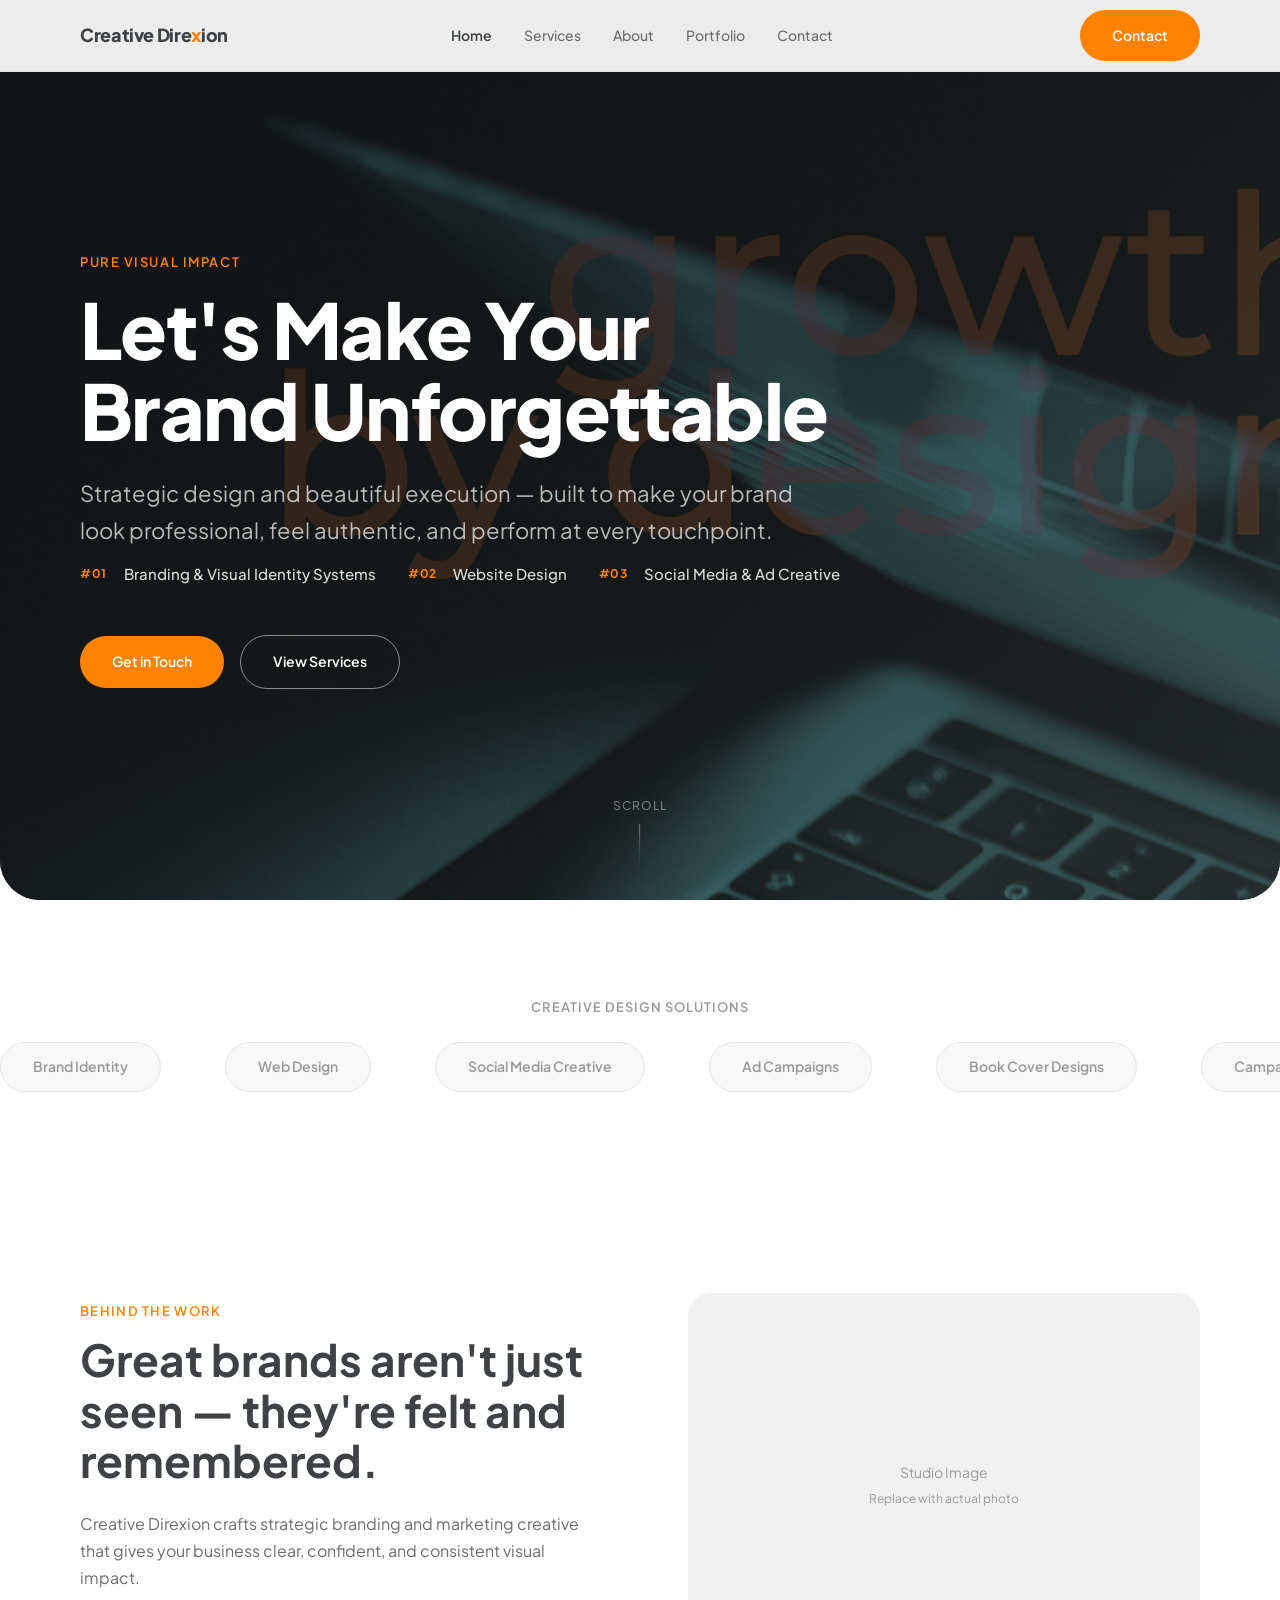
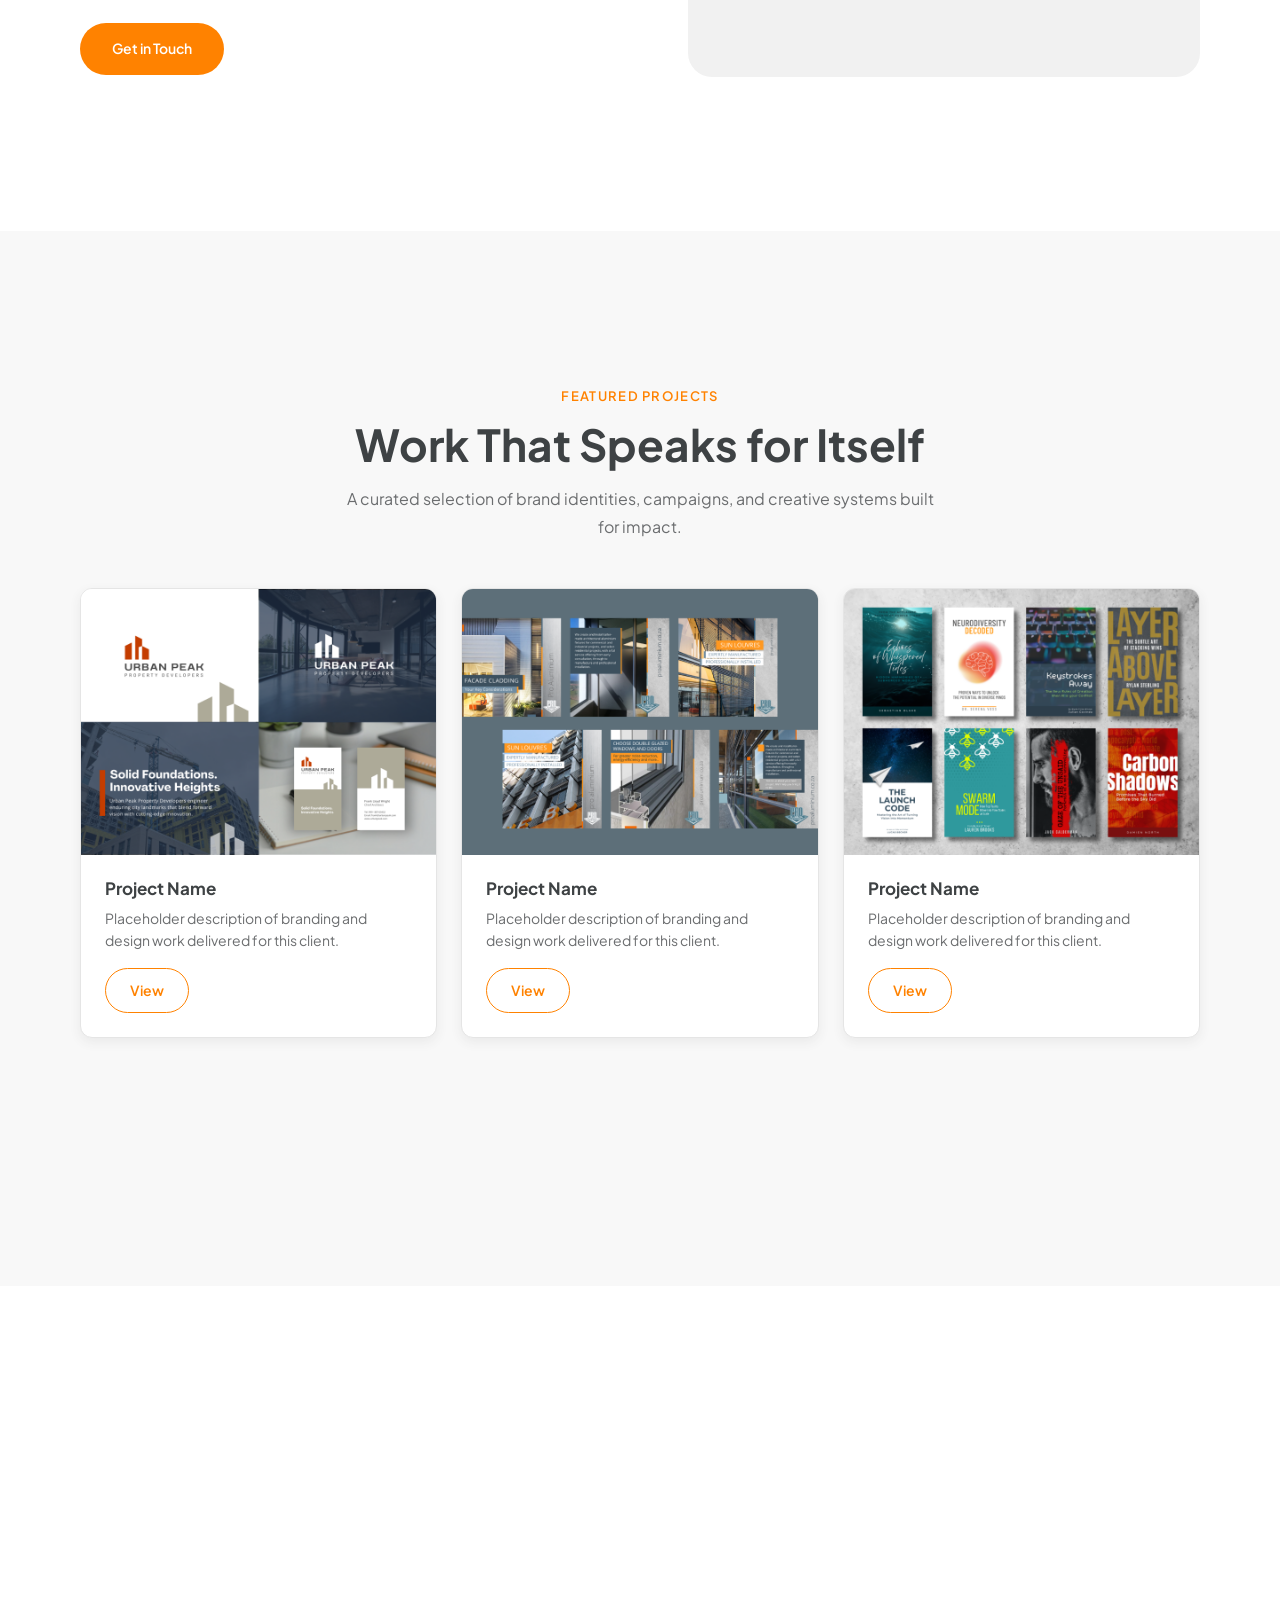
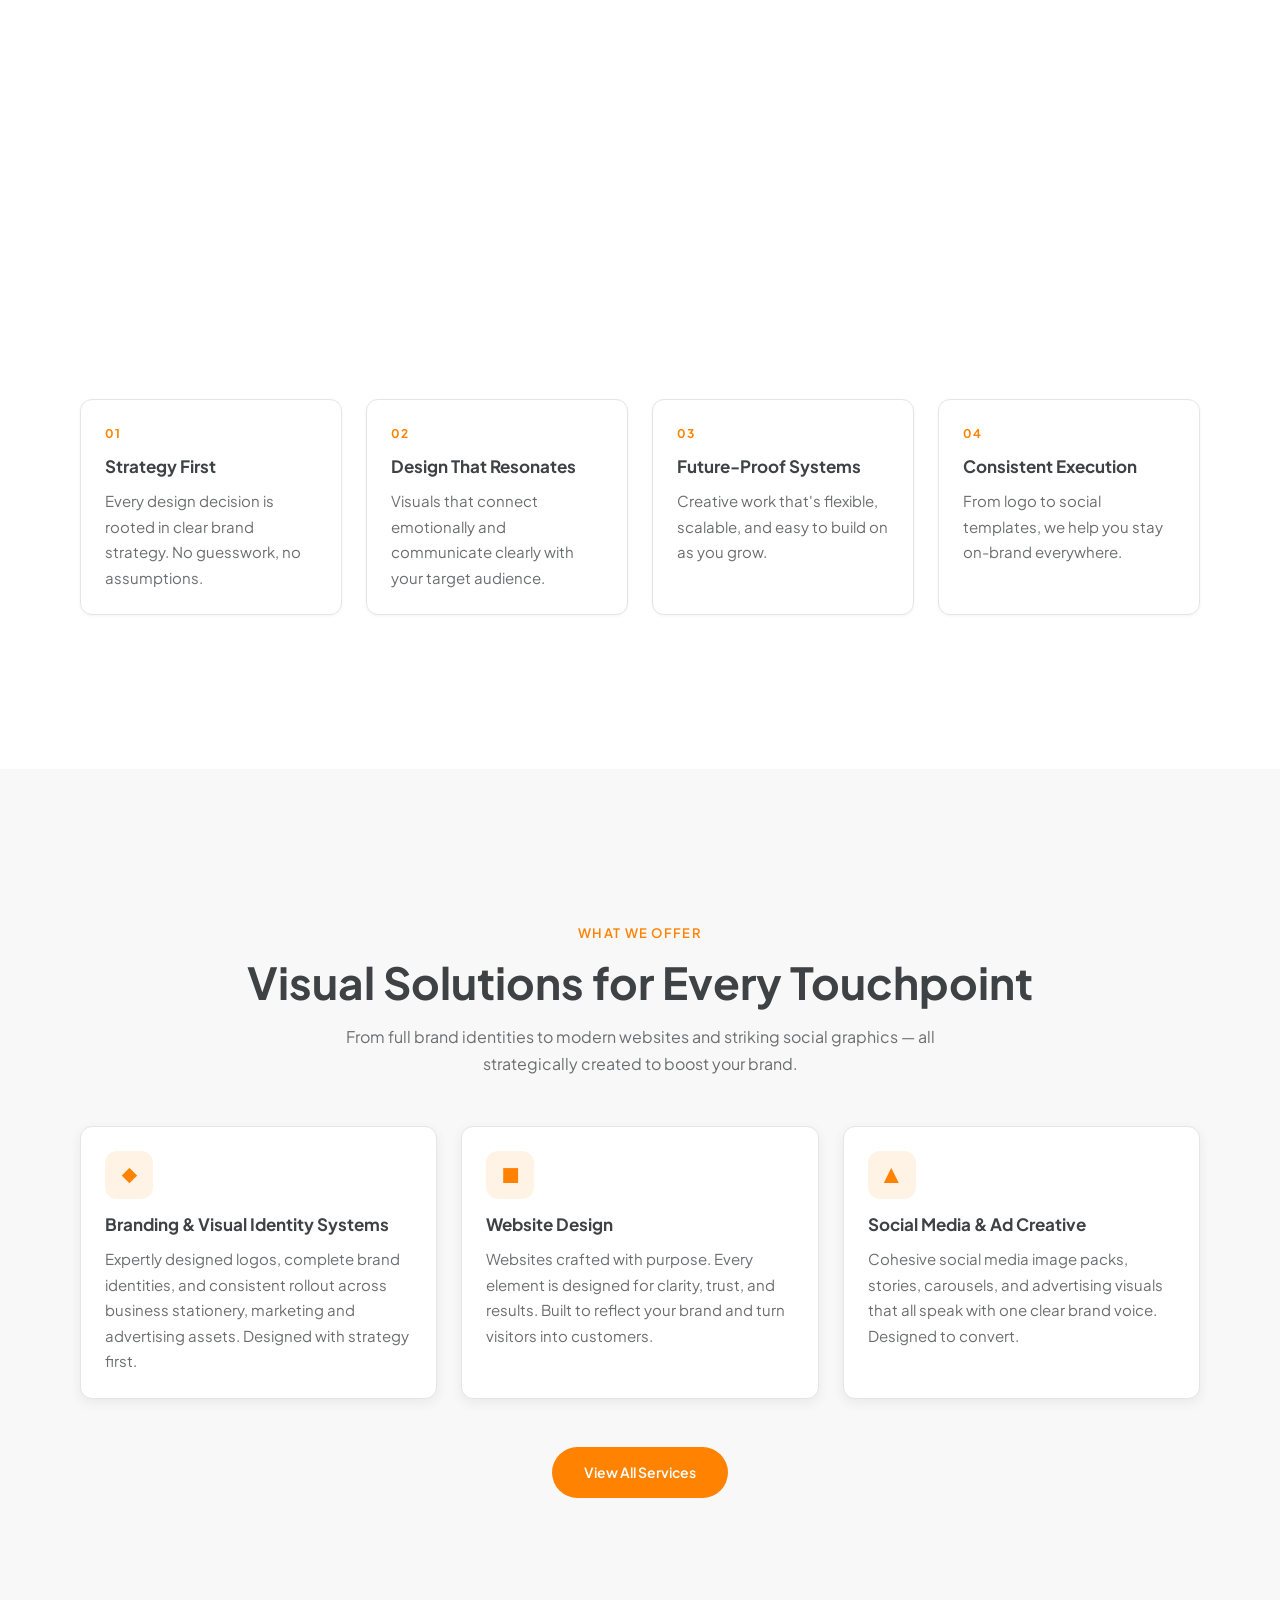
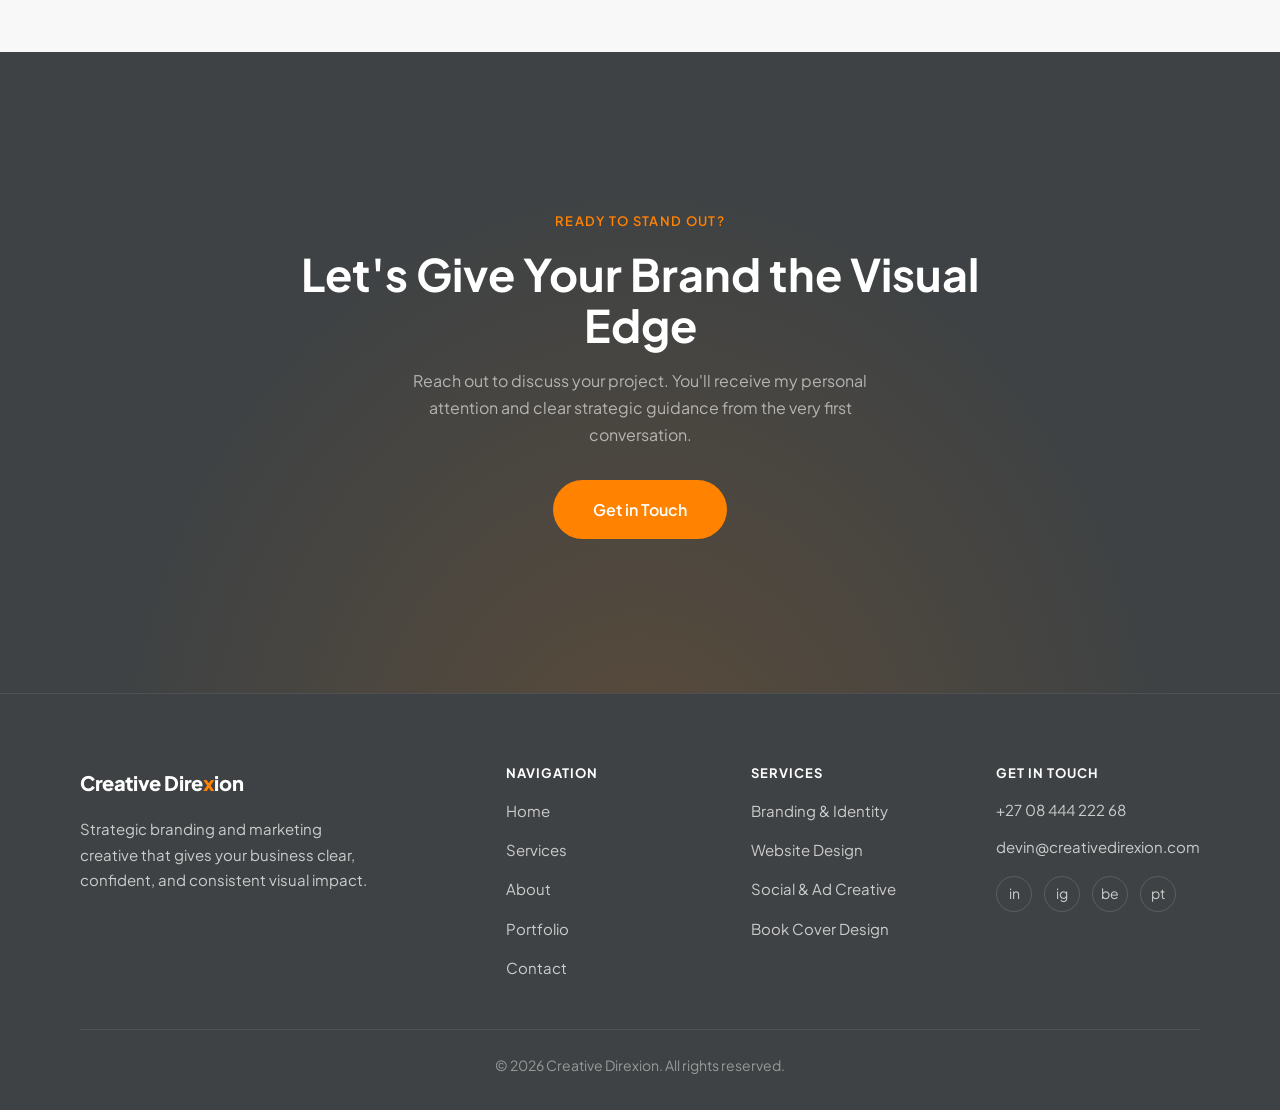
==== commit d15df0de: "Add portfolio project images (PNG)" ====
--- a/index.html
+++ b/index.html
@@ -135,7 +135,7 @@
         <div class="featured-projects-grid">
           <article class="portfolio-card reveal">
             <div class="portfolio-card-img">
-              <img class="img-fill" src="images/portfolio-1.jpg" alt="Brand identity project — logo and visual system design" loading="lazy" />
+              <img class="img-fill" src="images/portfolio-1.png" alt="Brand identity project — logo and visual system design" loading="lazy" />
             </div>
             <div class="portfolio-card-body">
               <h3 class="portfolio-card-title">Project Name</h3>
@@ -146,7 +146,7 @@
 
           <article class="portfolio-card reveal reveal-delay-1">
             <div class="portfolio-card-img">
-              <img class="img-fill" src="images/portfolio-2.jpg" alt="Website design project — responsive layout and visual identity" loading="lazy" />
+              <img class="img-fill" src="images/portfolio-2.png" alt="Website design project — responsive layout and visual identity" loading="lazy" />
             </div>
             <div class="portfolio-card-body">
               <h3 class="portfolio-card-title">Project Name</h3>
@@ -157,7 +157,7 @@
 
           <article class="portfolio-card reveal reveal-delay-2">
             <div class="portfolio-card-img">
-              <img class="img-fill" src="images/portfolio-3.jpg" alt="Social media and ad creative campaign — cohesive visual series" loading="lazy" />
+              <img class="img-fill" src="images/portfolio-3.png" alt="Social media and ad creative campaign — cohesive visual series" loading="lazy" />
             </div>
             <div class="portfolio-card-body">
               <h3 class="portfolio-card-title">Project Name</h3>
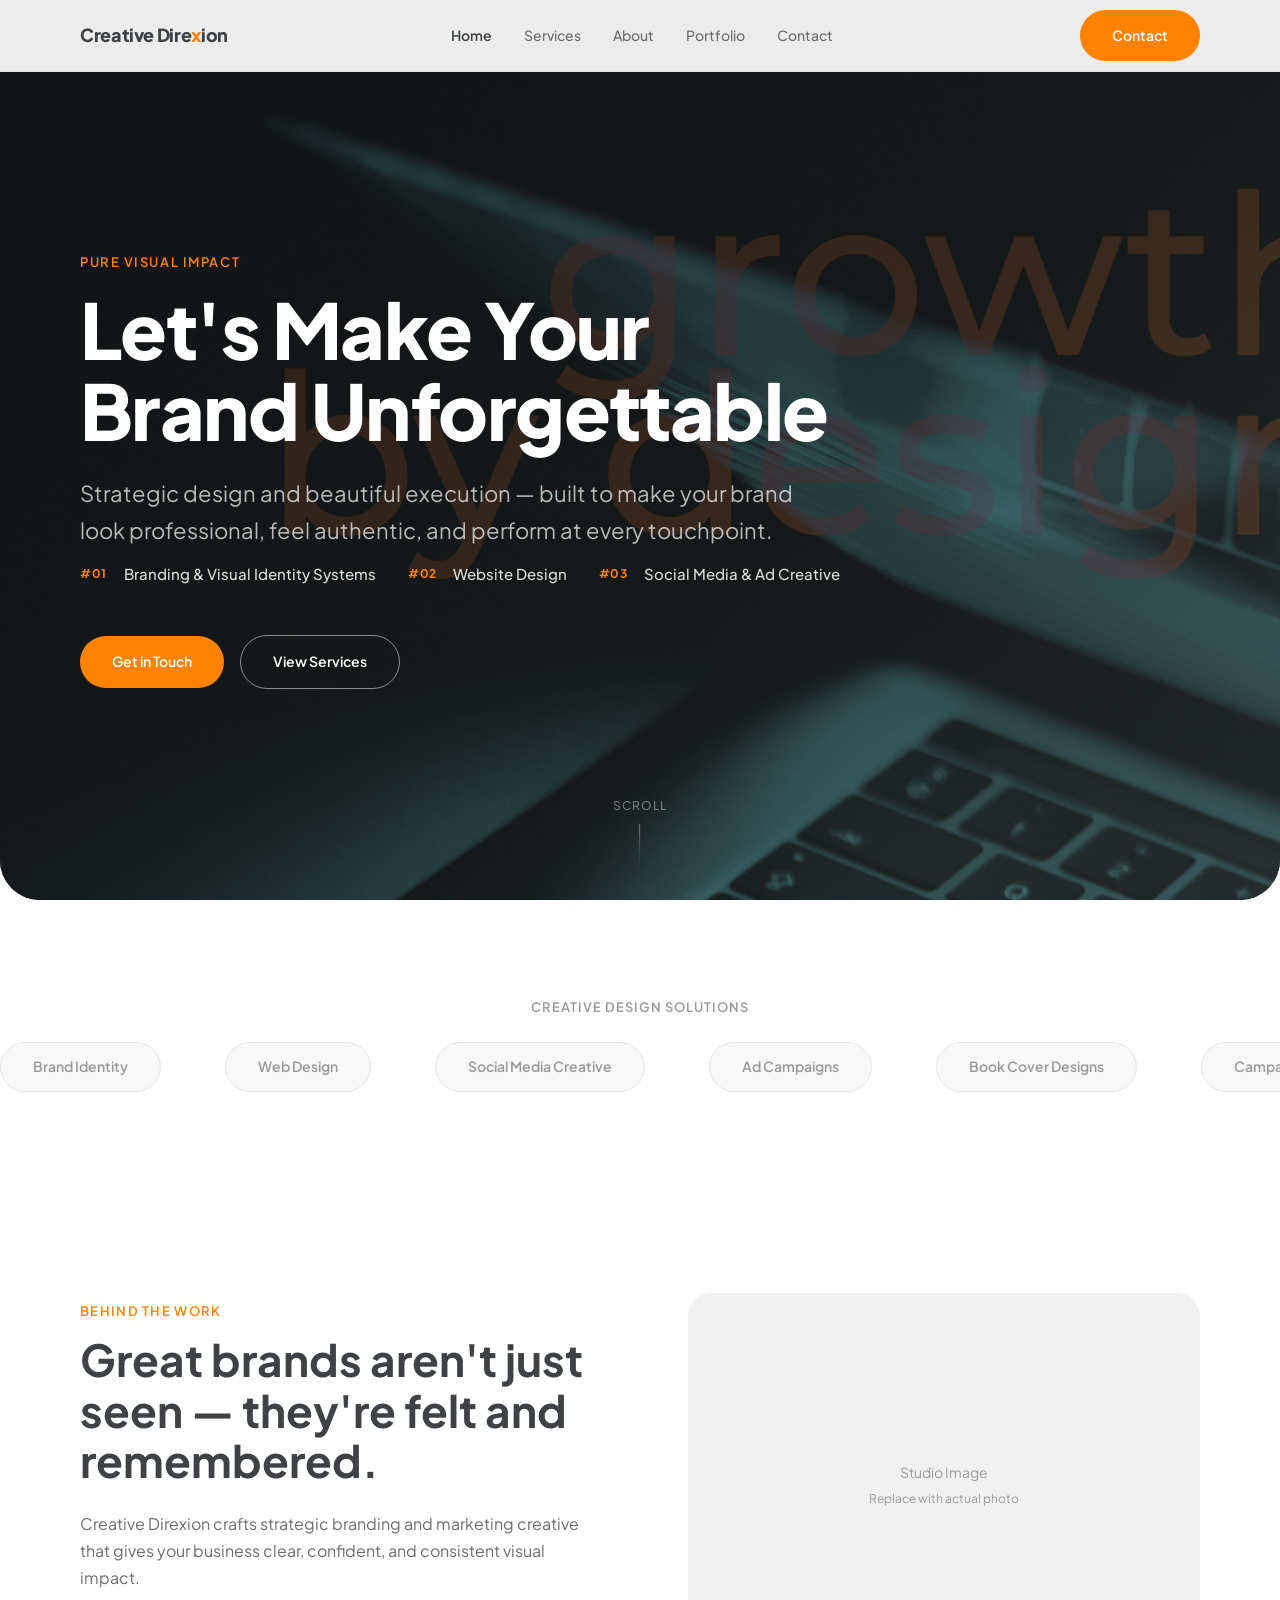
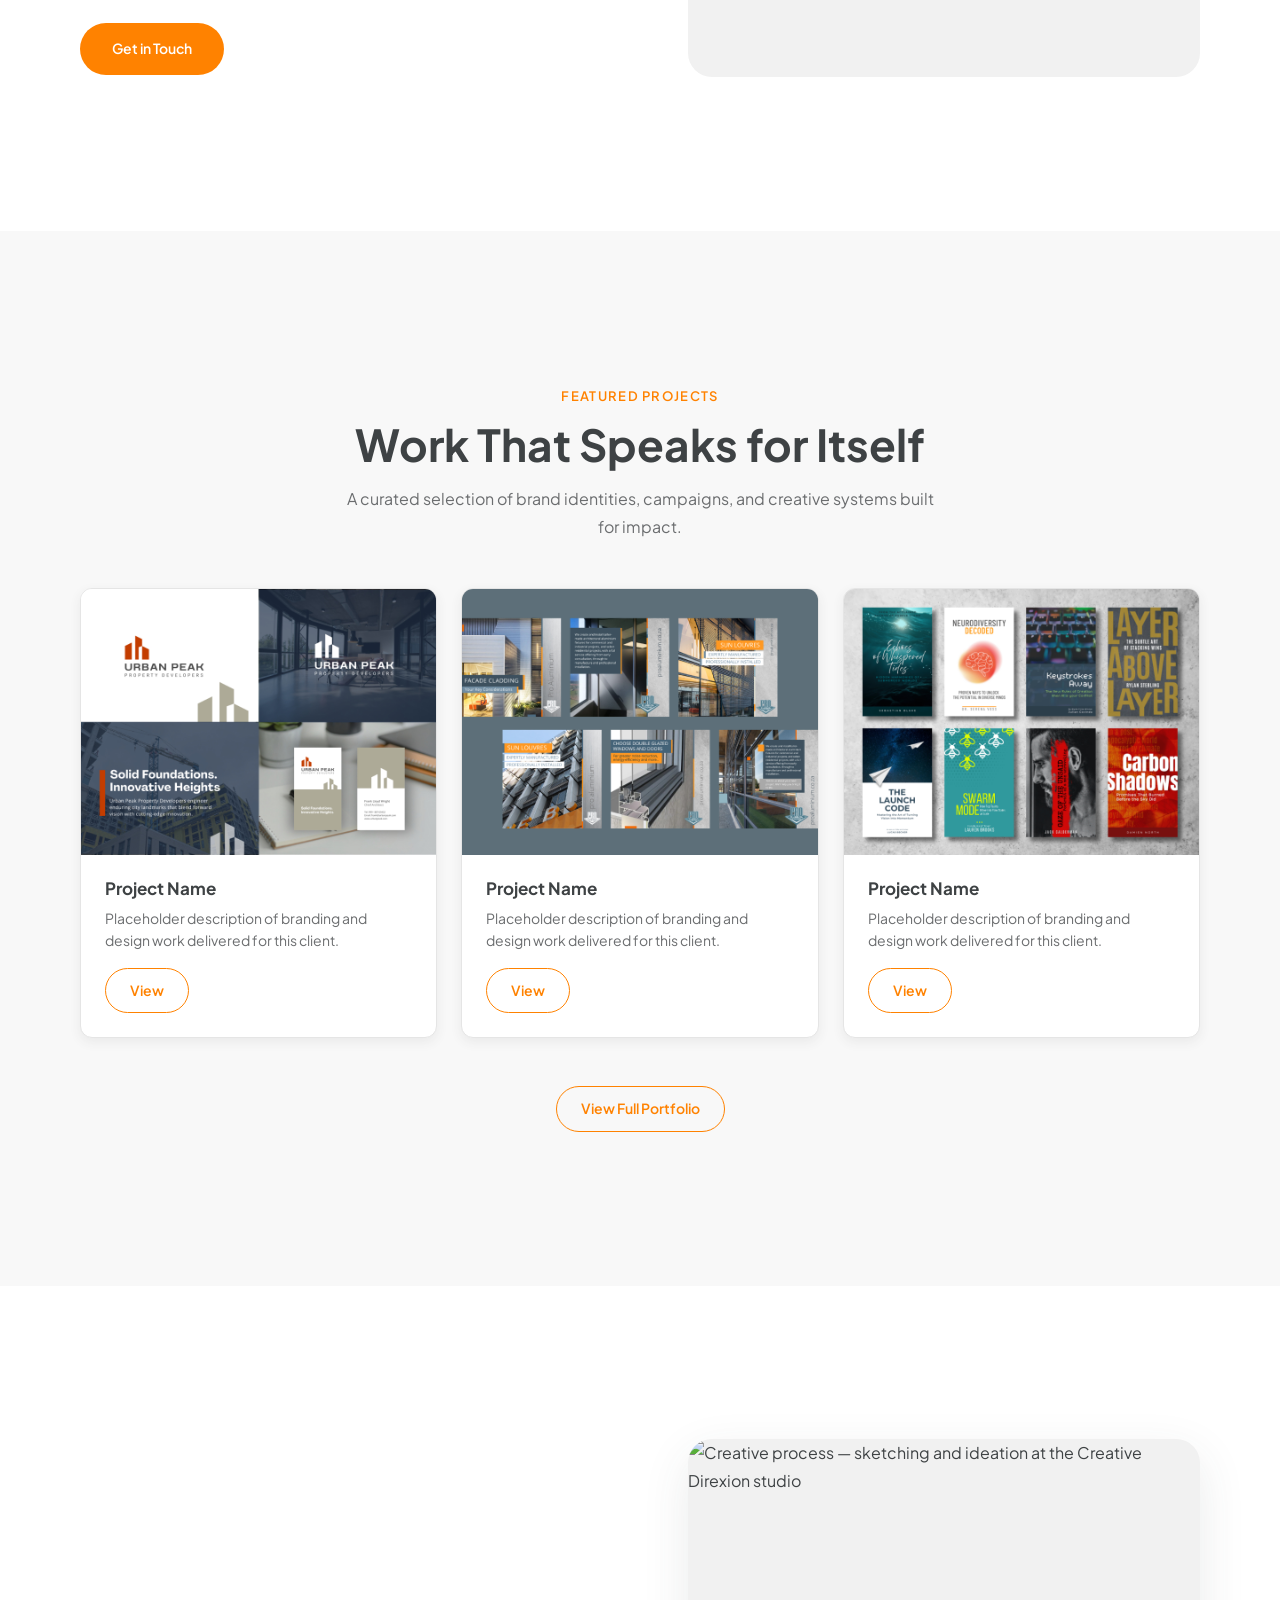
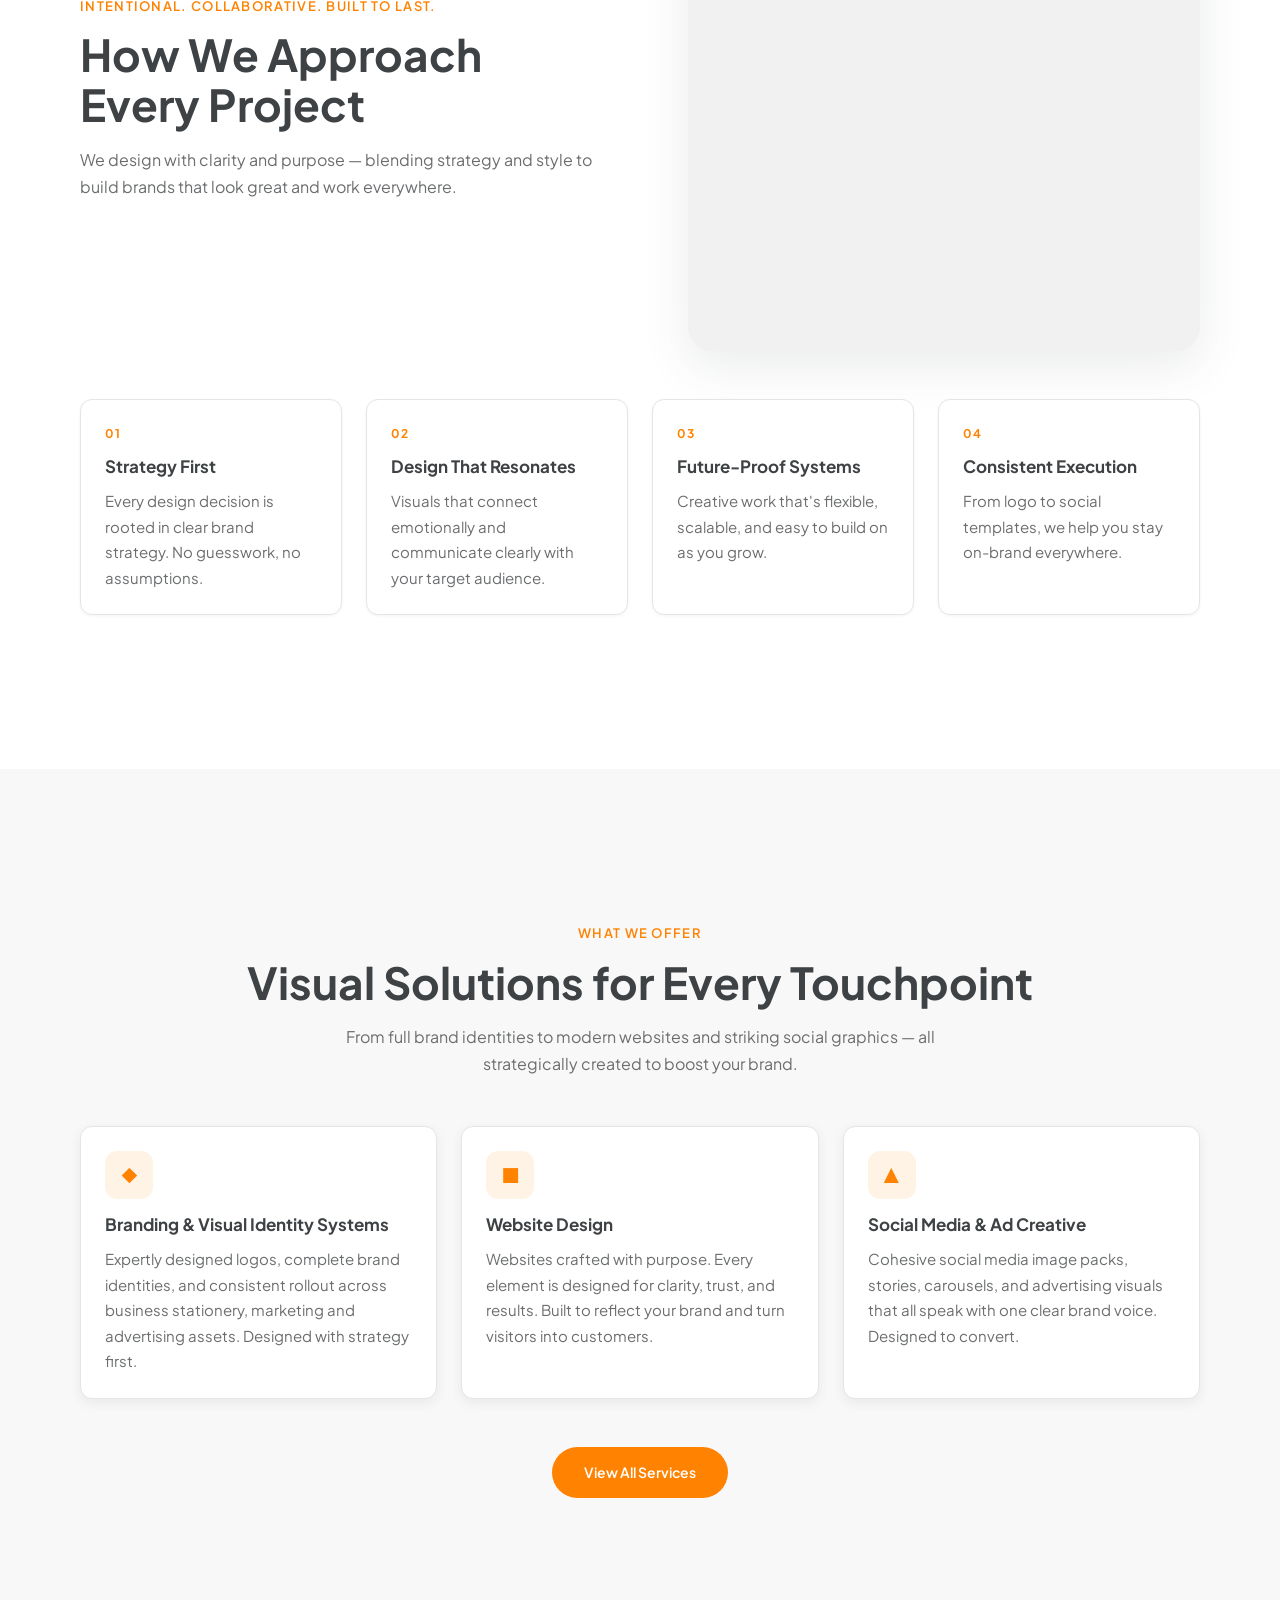
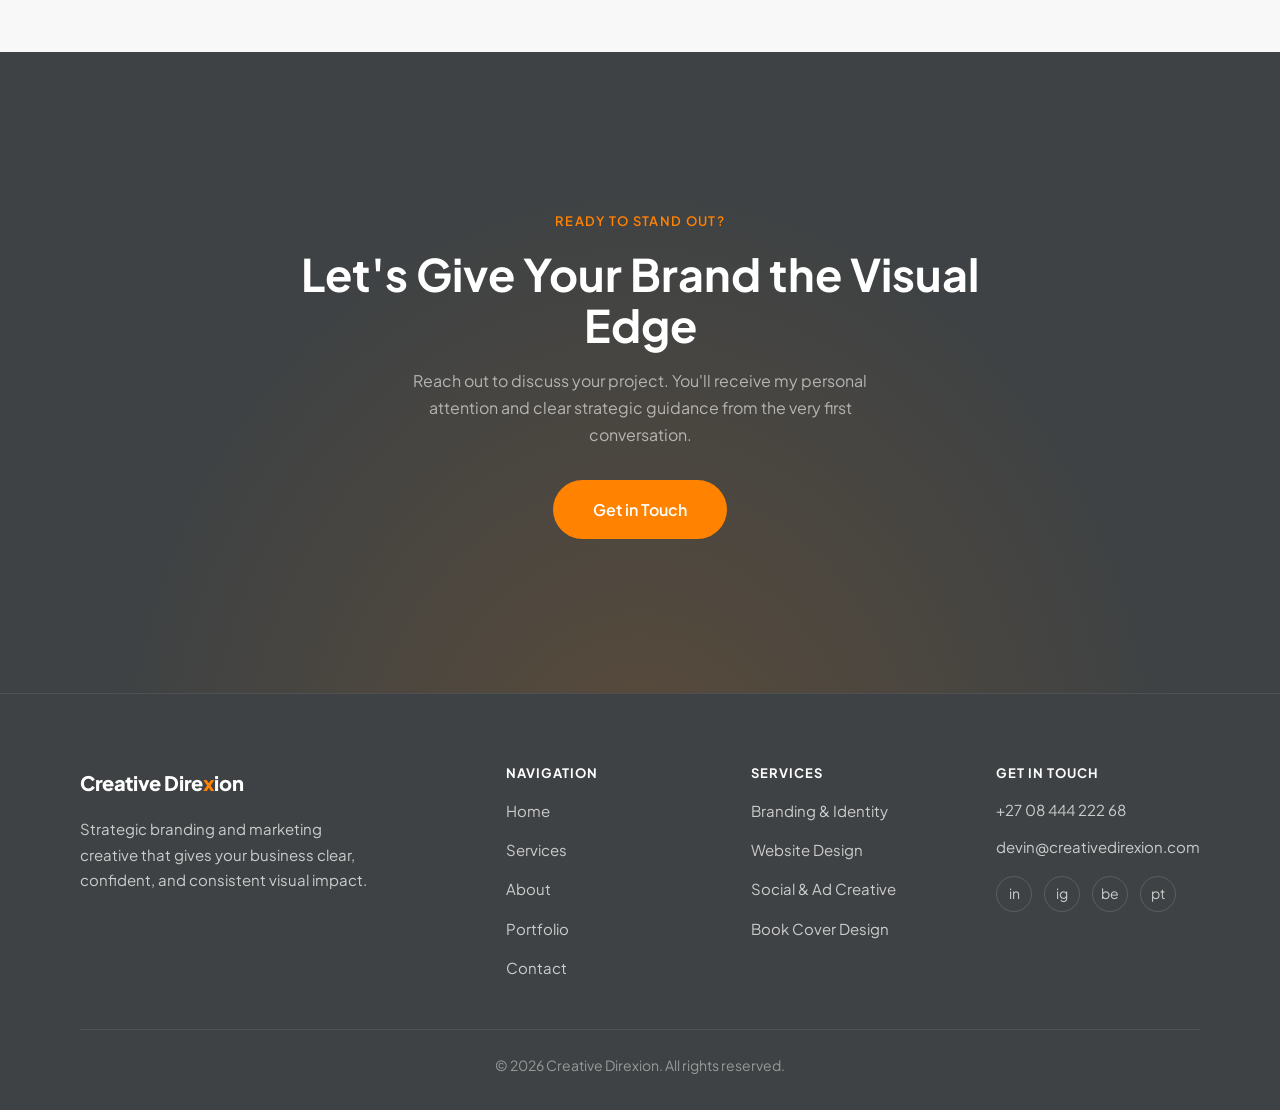
==== commit 9eed8ccc: "Replace portfolio PNGs with JPGs, remove duplicate files" ====
--- a/index.html
+++ b/index.html
@@ -135,7 +135,7 @@
         <div class="featured-projects-grid">
           <article class="portfolio-card reveal">
             <div class="portfolio-card-img">
-              <img class="img-fill" src="images/portfolio-1.png" alt="Brand identity project — logo and visual system design" loading="lazy" />
+              <img class="img-fill" src="images/portfolio-1.jpg" alt="Brand identity project — logo and visual system design" loading="lazy" />
             </div>
             <div class="portfolio-card-body">
               <h3 class="portfolio-card-title">Project Name</h3>
@@ -146,7 +146,7 @@
 
           <article class="portfolio-card reveal reveal-delay-1">
             <div class="portfolio-card-img">
-              <img class="img-fill" src="images/portfolio-2.png" alt="Website design project — responsive layout and visual identity" loading="lazy" />
+              <img class="img-fill" src="images/portfolio-2.jpg" alt="Website design project — responsive layout and visual identity" loading="lazy" />
             </div>
             <div class="portfolio-card-body">
               <h3 class="portfolio-card-title">Project Name</h3>
@@ -157,7 +157,7 @@
 
           <article class="portfolio-card reveal reveal-delay-2">
             <div class="portfolio-card-img">
-              <img class="img-fill" src="images/portfolio-3.png" alt="Social media and ad creative campaign — cohesive visual series" loading="lazy" />
+              <img class="img-fill" src="images/portfolio-3.jpg" alt="Social media and ad creative campaign — cohesive visual series" loading="lazy" />
             </div>
             <div class="portfolio-card-body">
               <h3 class="portfolio-card-title">Project Name</h3>
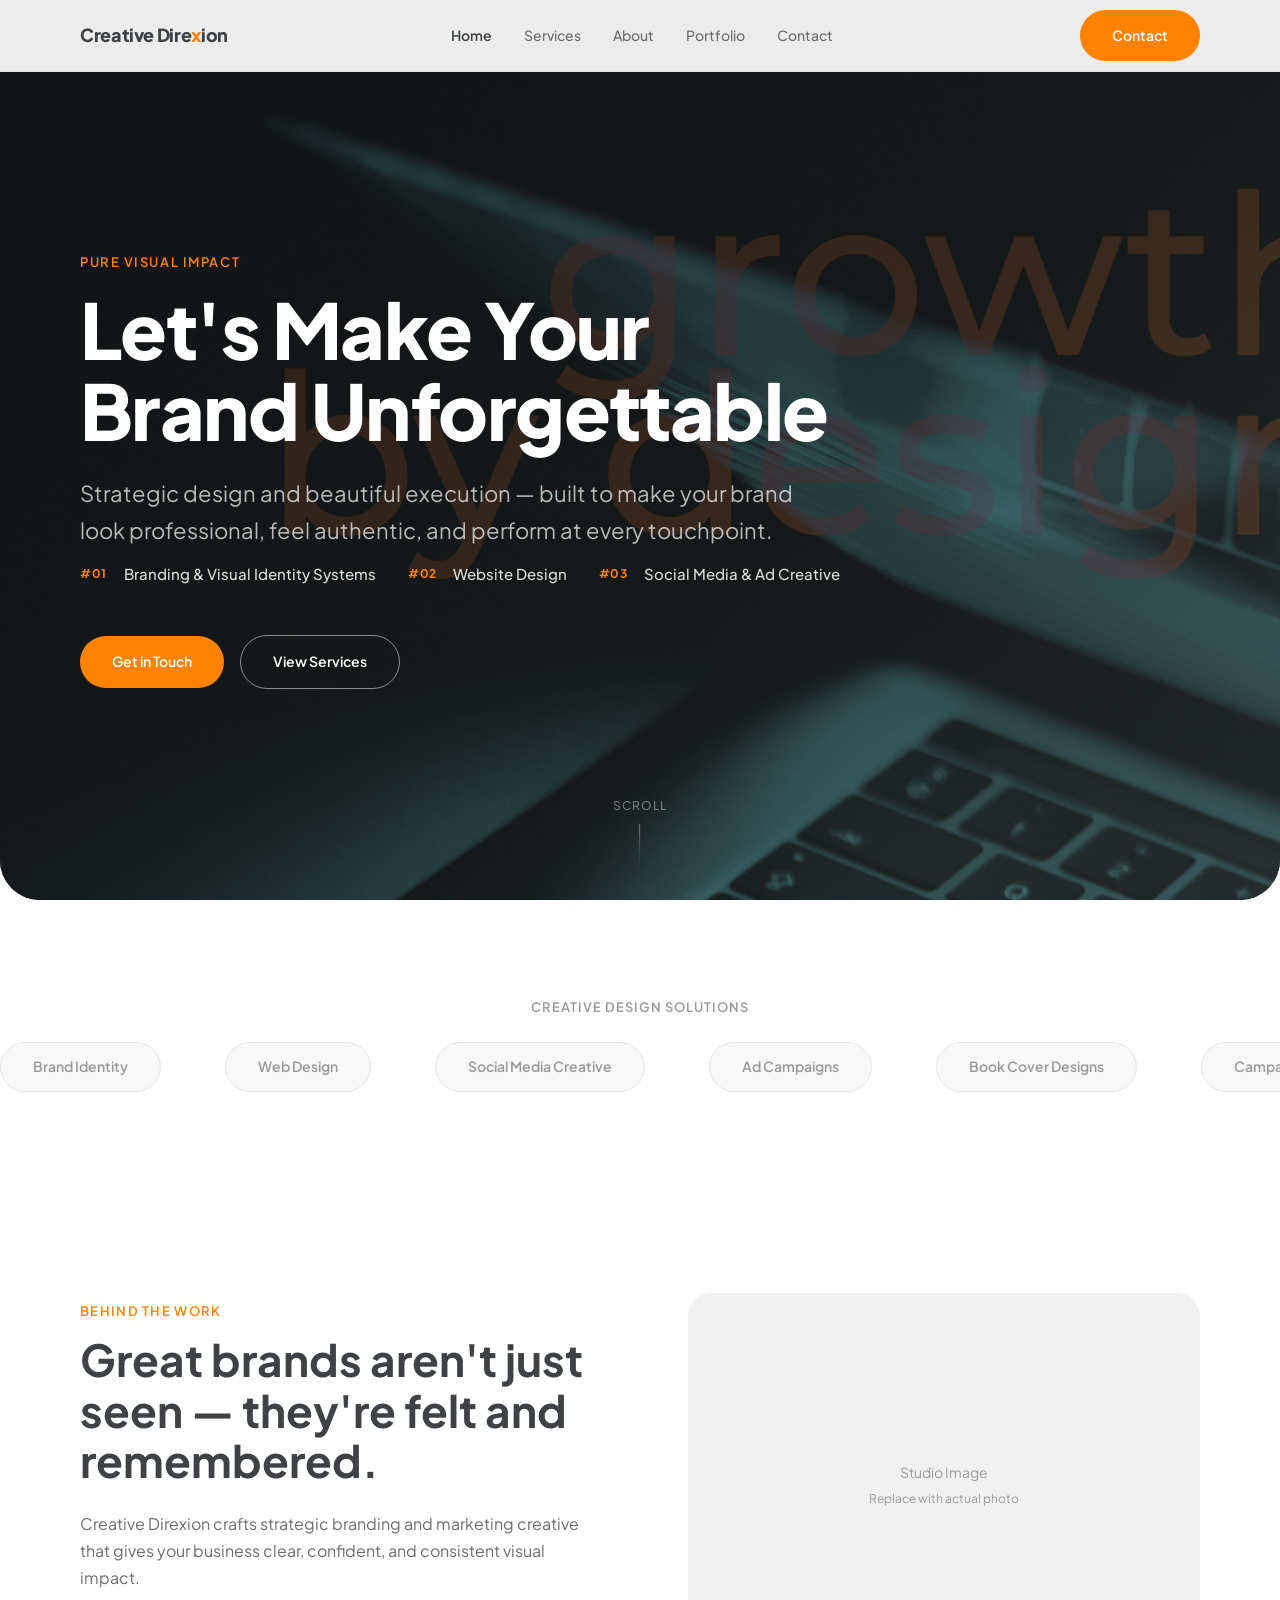
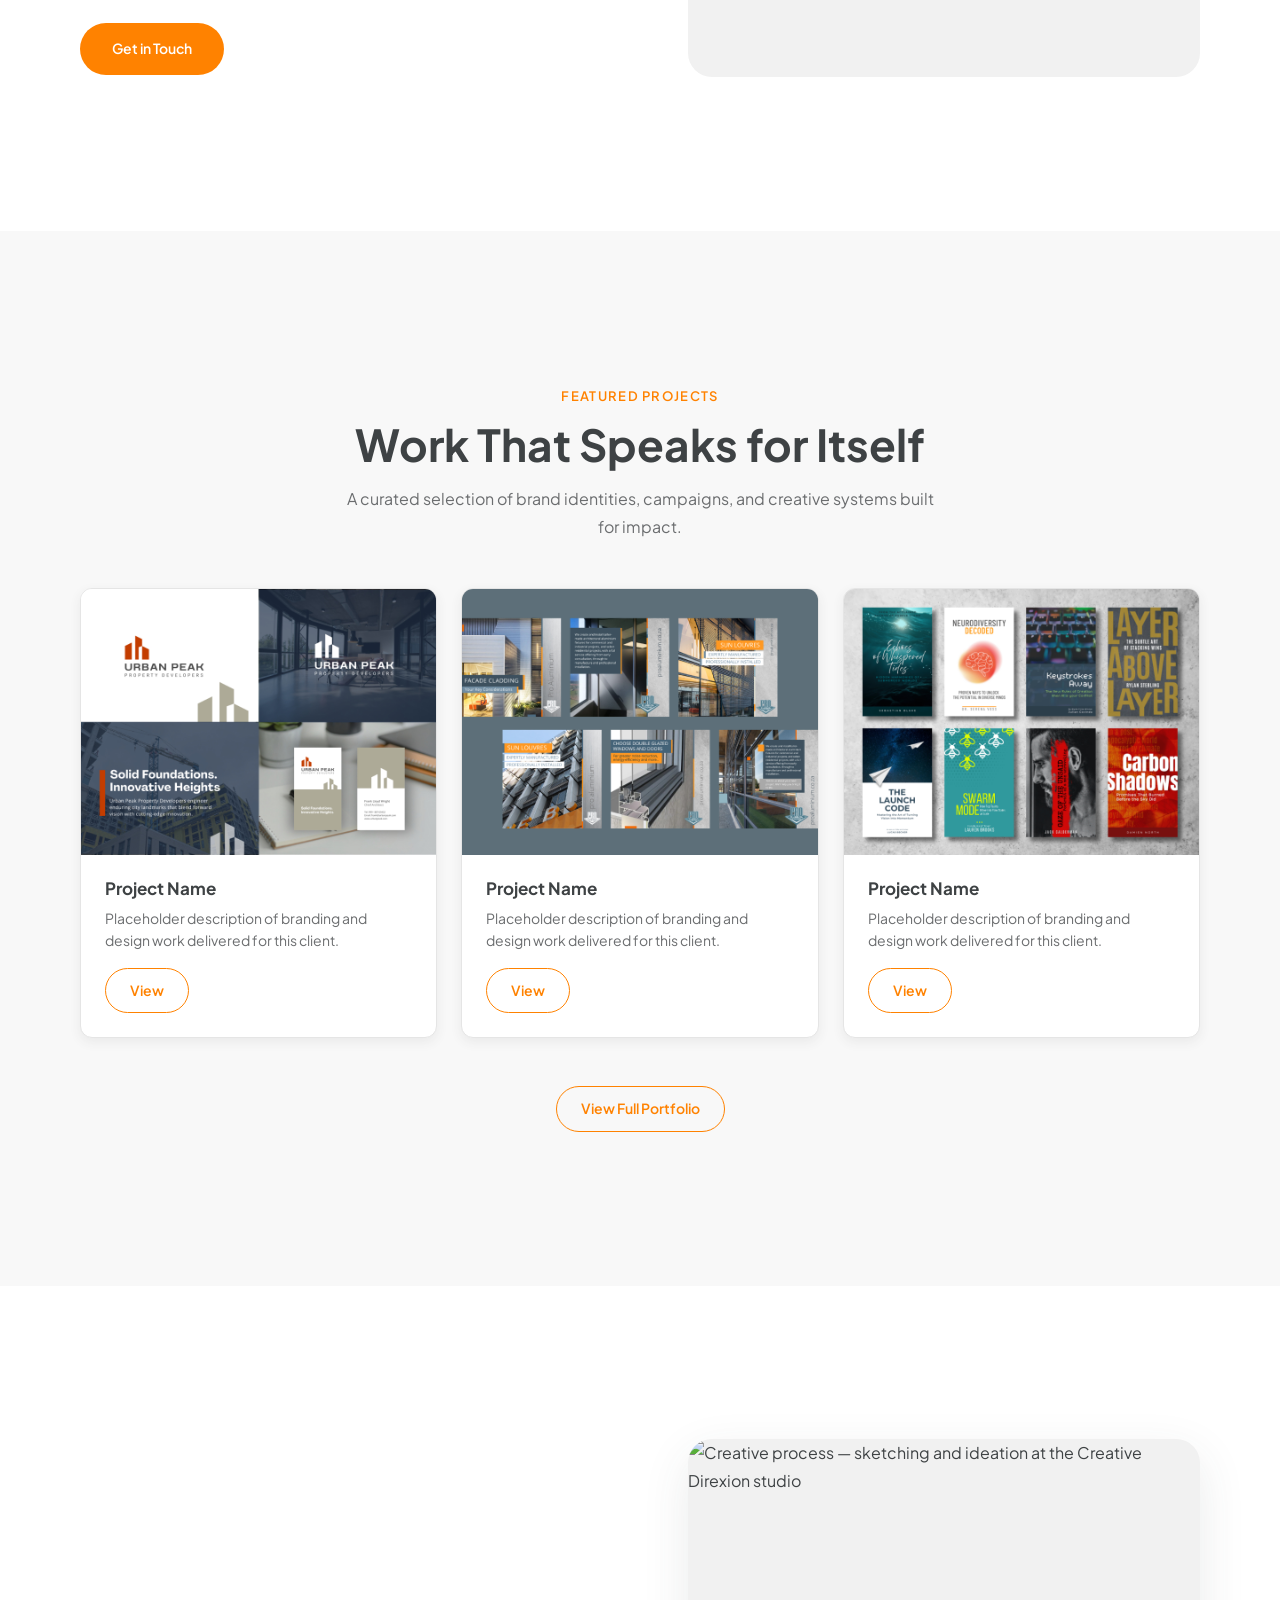
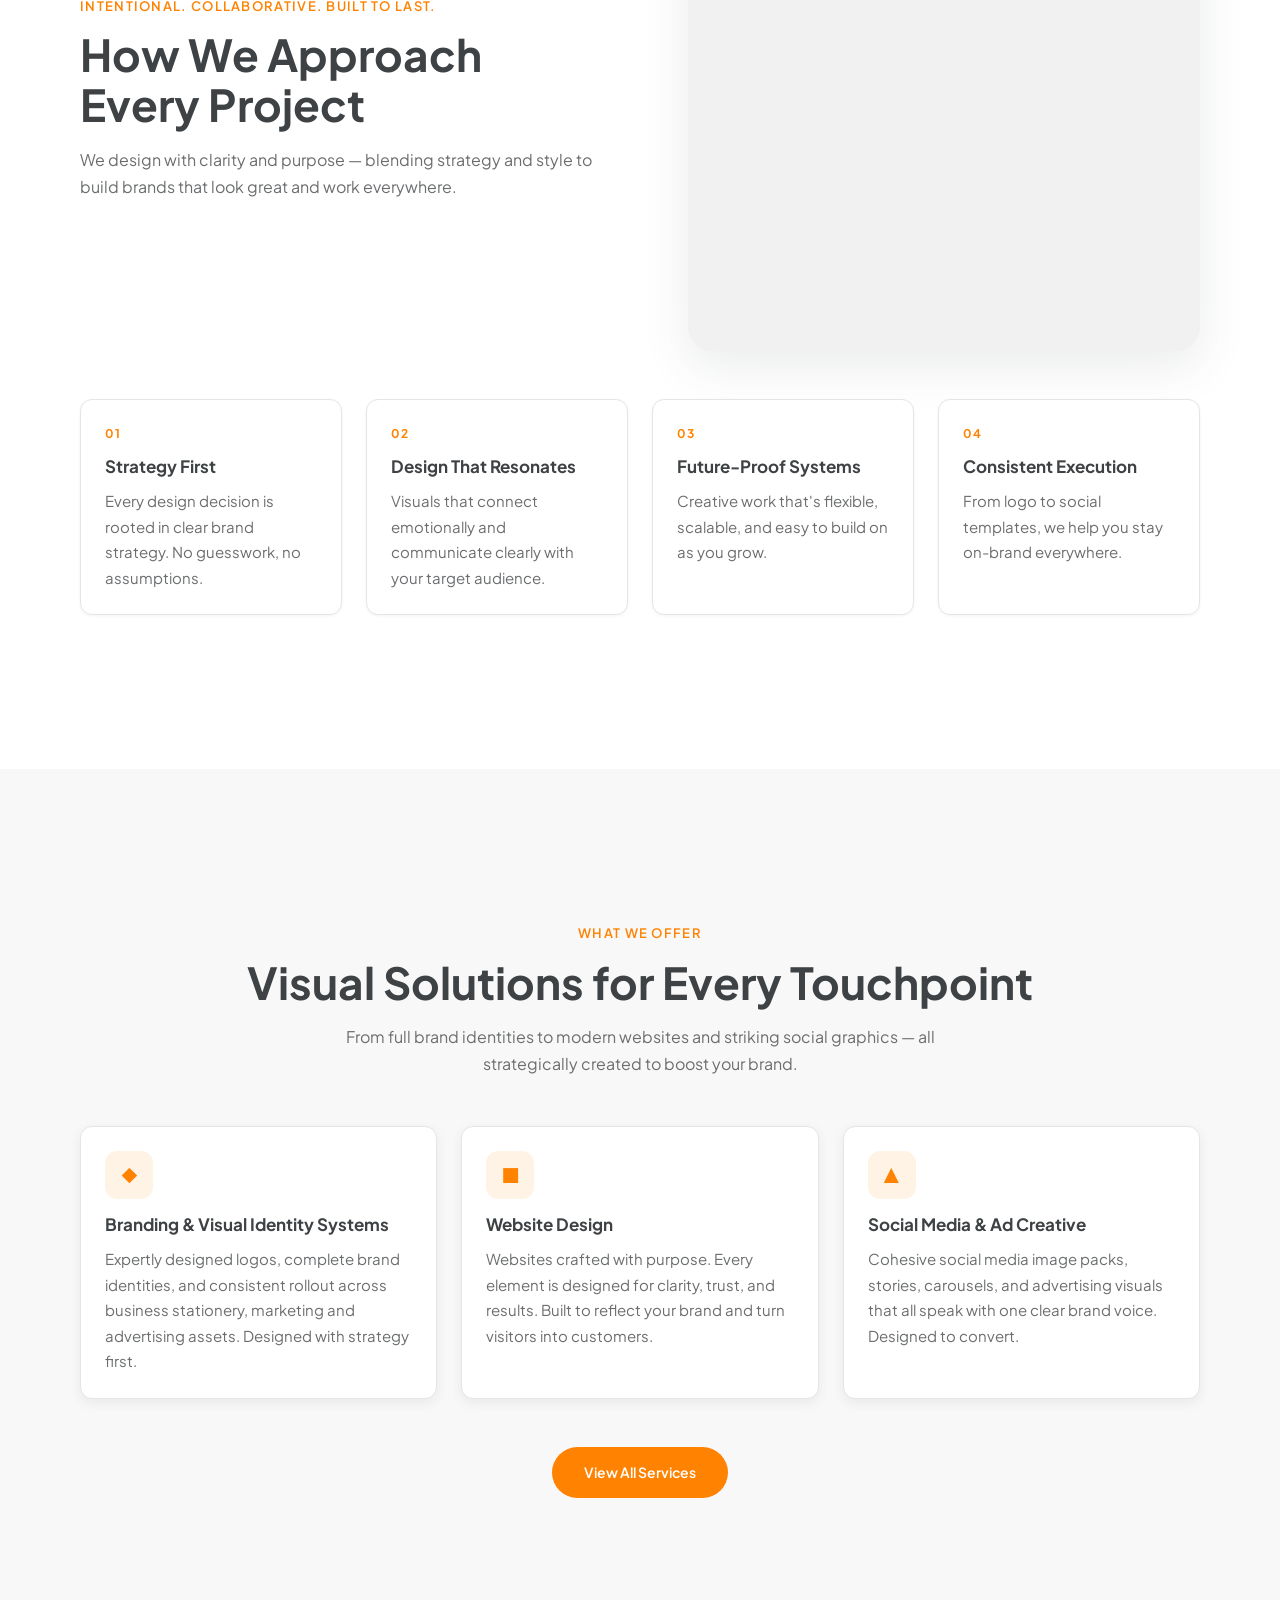
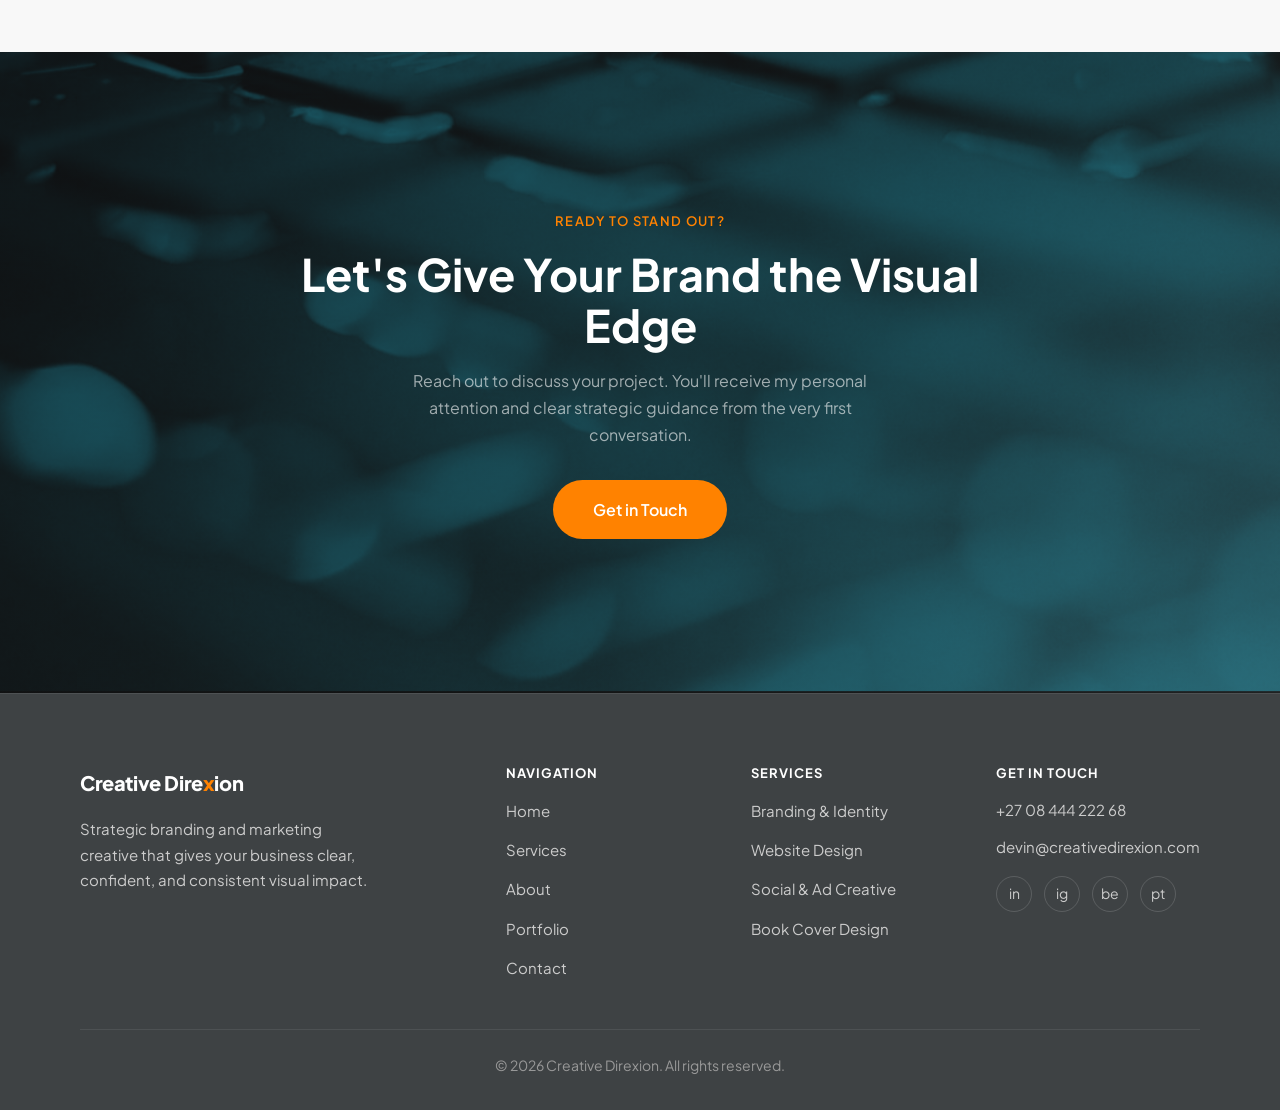
==== commit abc86cad: "Optimise project structure: images subfolders, gitignore, README, changelog - Move images into hero/" ====
--- a/index.html
+++ b/index.html
@@ -41,7 +41,7 @@
 
     <!-- ── Hero ── -->
     <section class="hero hero-home" aria-label="Hero">
-      <img class="hero-bg" src="images/hero-devin.jpg" alt="" aria-hidden="true" loading="eager" />
+      <img class="hero-bg" src="images/hero/hero-devin.jpg" alt="" aria-hidden="true" loading="eager" />
       <div class="hero-overlay" aria-hidden="true"></div>
       <div class="hero-inner">
         <div class="hero-content">
@@ -135,7 +135,7 @@
         <div class="featured-projects-grid">
           <article class="portfolio-card reveal">
             <div class="portfolio-card-img">
-              <img class="img-fill" src="images/portfolio-1.jpg" alt="Brand identity project — logo and visual system design" loading="lazy" />
+              <img class="img-fill" src="images/portfolio/portfolio-1.jpg" alt="Brand identity project — logo and visual system design" loading="lazy" />
             </div>
             <div class="portfolio-card-body">
               <h3 class="portfolio-card-title">Project Name</h3>
@@ -146,7 +146,7 @@
 
           <article class="portfolio-card reveal reveal-delay-1">
             <div class="portfolio-card-img">
-              <img class="img-fill" src="images/portfolio-2.jpg" alt="Website design project — responsive layout and visual identity" loading="lazy" />
+              <img class="img-fill" src="images/portfolio/portfolio-2.jpg" alt="Website design project — responsive layout and visual identity" loading="lazy" />
             </div>
             <div class="portfolio-card-body">
               <h3 class="portfolio-card-title">Project Name</h3>
@@ -157,7 +157,7 @@
 
           <article class="portfolio-card reveal reveal-delay-2">
             <div class="portfolio-card-img">
-              <img class="img-fill" src="images/portfolio-3.jpg" alt="Social media and ad creative campaign — cohesive visual series" loading="lazy" />
+              <img class="img-fill" src="images/portfolio/portfolio-3.jpg" alt="Social media and ad creative campaign — cohesive visual series" loading="lazy" />
             </div>
             <div class="portfolio-card-body">
               <h3 class="portfolio-card-title">Project Name</h3>
@@ -183,7 +183,7 @@
             <p class="section-desc reveal reveal-delay-2">We design with clarity and purpose — blending strategy and style to build brands that look great and work everywhere.</p>
           </div>
           <div class="approach-header-visual reveal reveal-delay-2">
-            <img class="img-fill" src="images/approach-image.jpg" alt="Creative process — sketching and ideation at the Creative Direxion studio" loading="lazy" />
+            <img class="img-fill" src="images/content/approach-image.jpg" alt="Creative process — sketching and ideation at the Creative Direxion studio" loading="lazy" />
           </div>
         </div>
 
--- a/css/styles.css
+++ b/css/styles.css
@@ -1380,7 +1380,10 @@
    ============================================================ */
 .cta-section {
   padding-block: var(--section-padding);
-  background: var(--color-text-primary);
+  background-image: url('../images/hero/hero-contact.jpg');
+  background-size: cover;
+  background-position: center;
+  background-repeat: no-repeat;
   text-align: center;
   position: relative;
   overflow: hidden;
@@ -1390,8 +1393,18 @@
   content: '';
   position: absolute;
   inset: 0;
-  background: radial-gradient(ellipse at 50% 120%, rgba(255,130,0,0.15) 0%, transparent 60%);
+  background: linear-gradient(
+    135deg,
+    rgba(20, 22, 24, 0.72) 0%,
+    rgba(30, 32, 33, 0.60) 60%,
+    rgba(62, 66, 68, 0.50) 100%
+  );
   pointer-events: none;
+}
+
+.cta-section .container {
+  position: relative;
+  z-index: 1;
 }
 
 .cta-section .eyebrow {
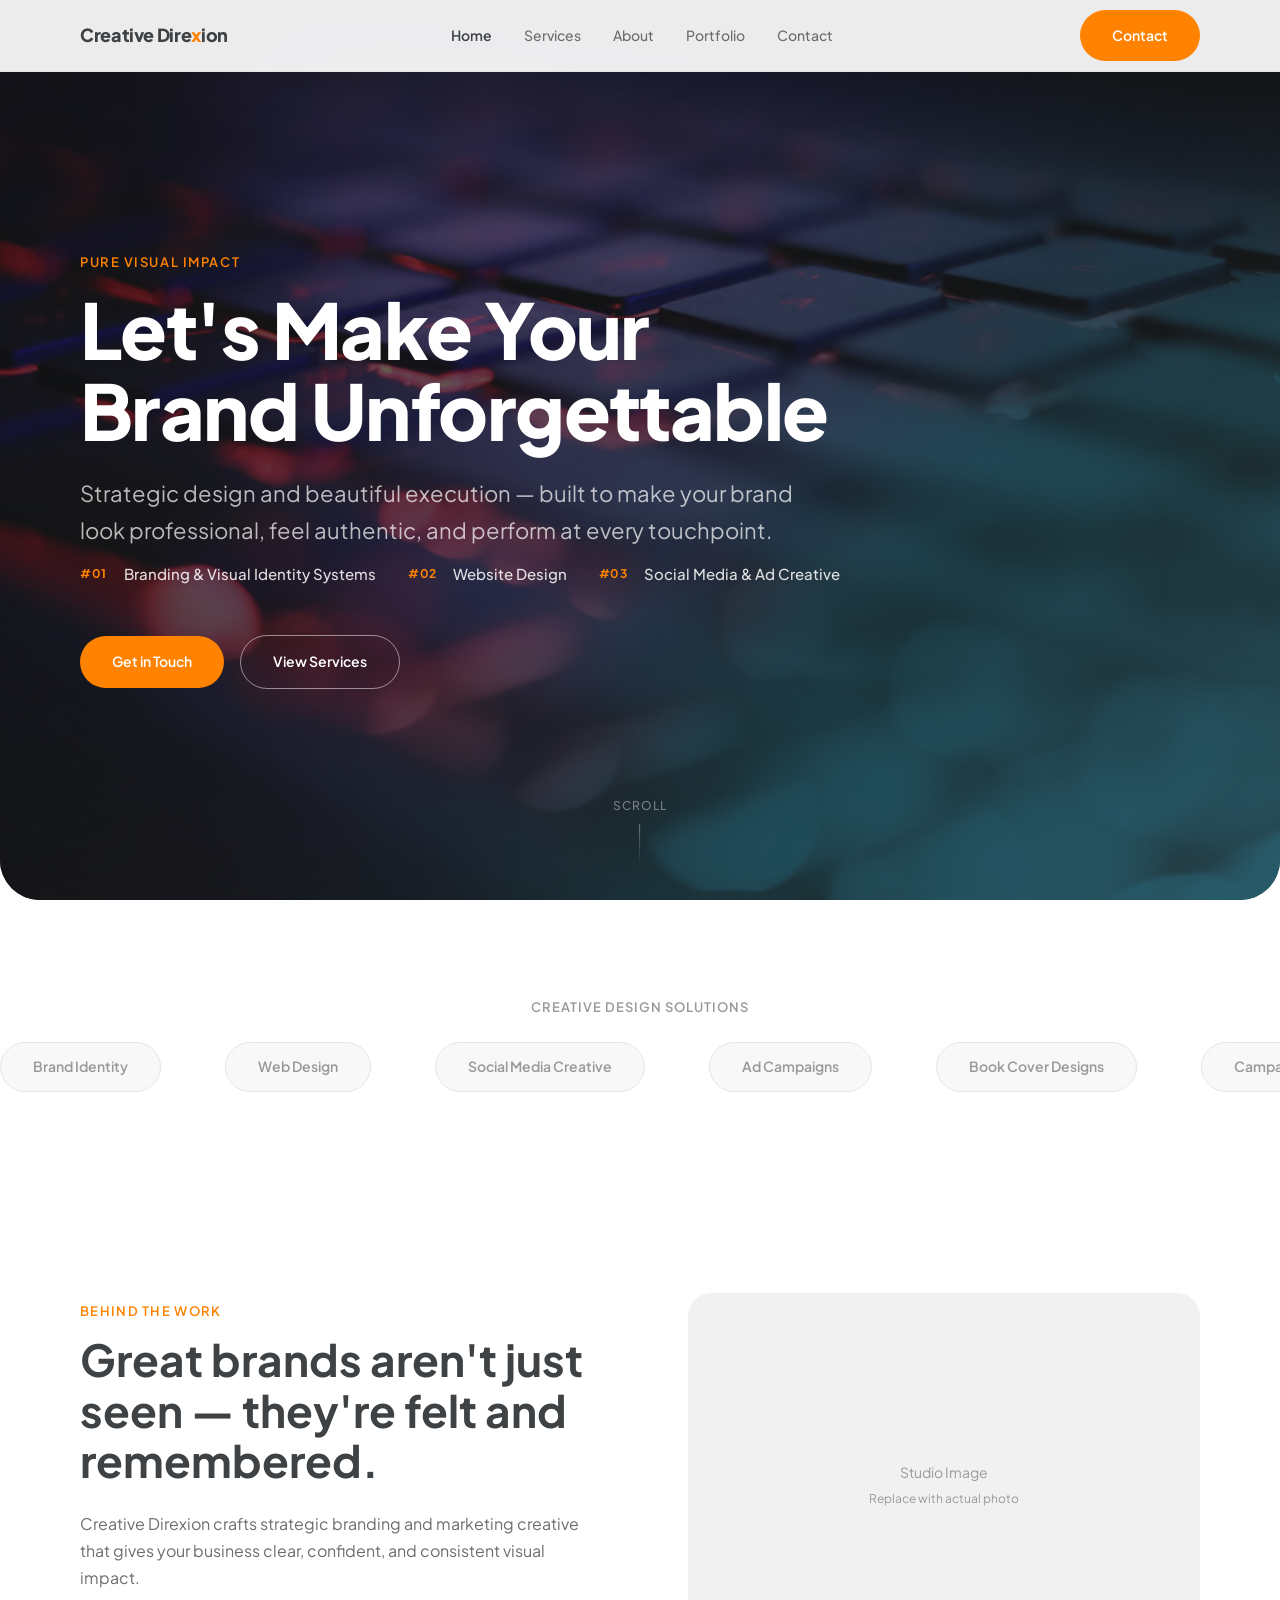
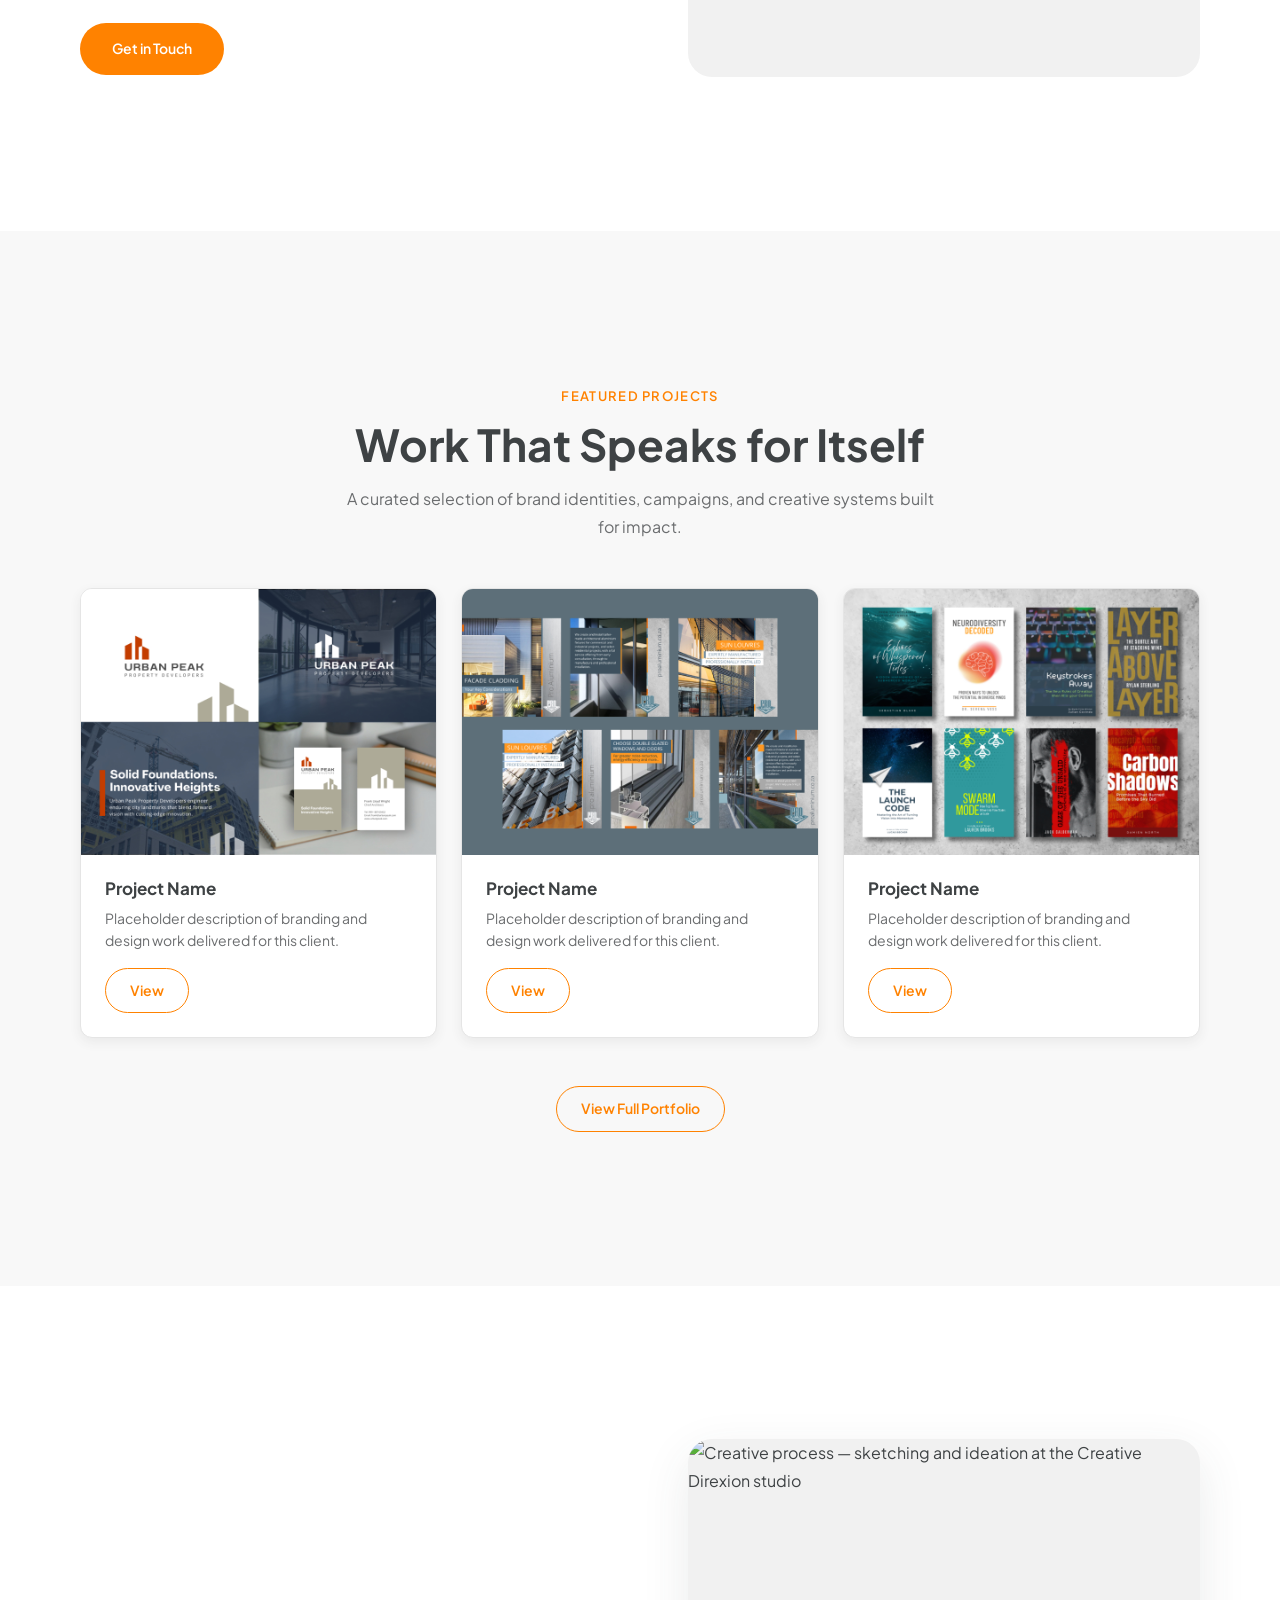
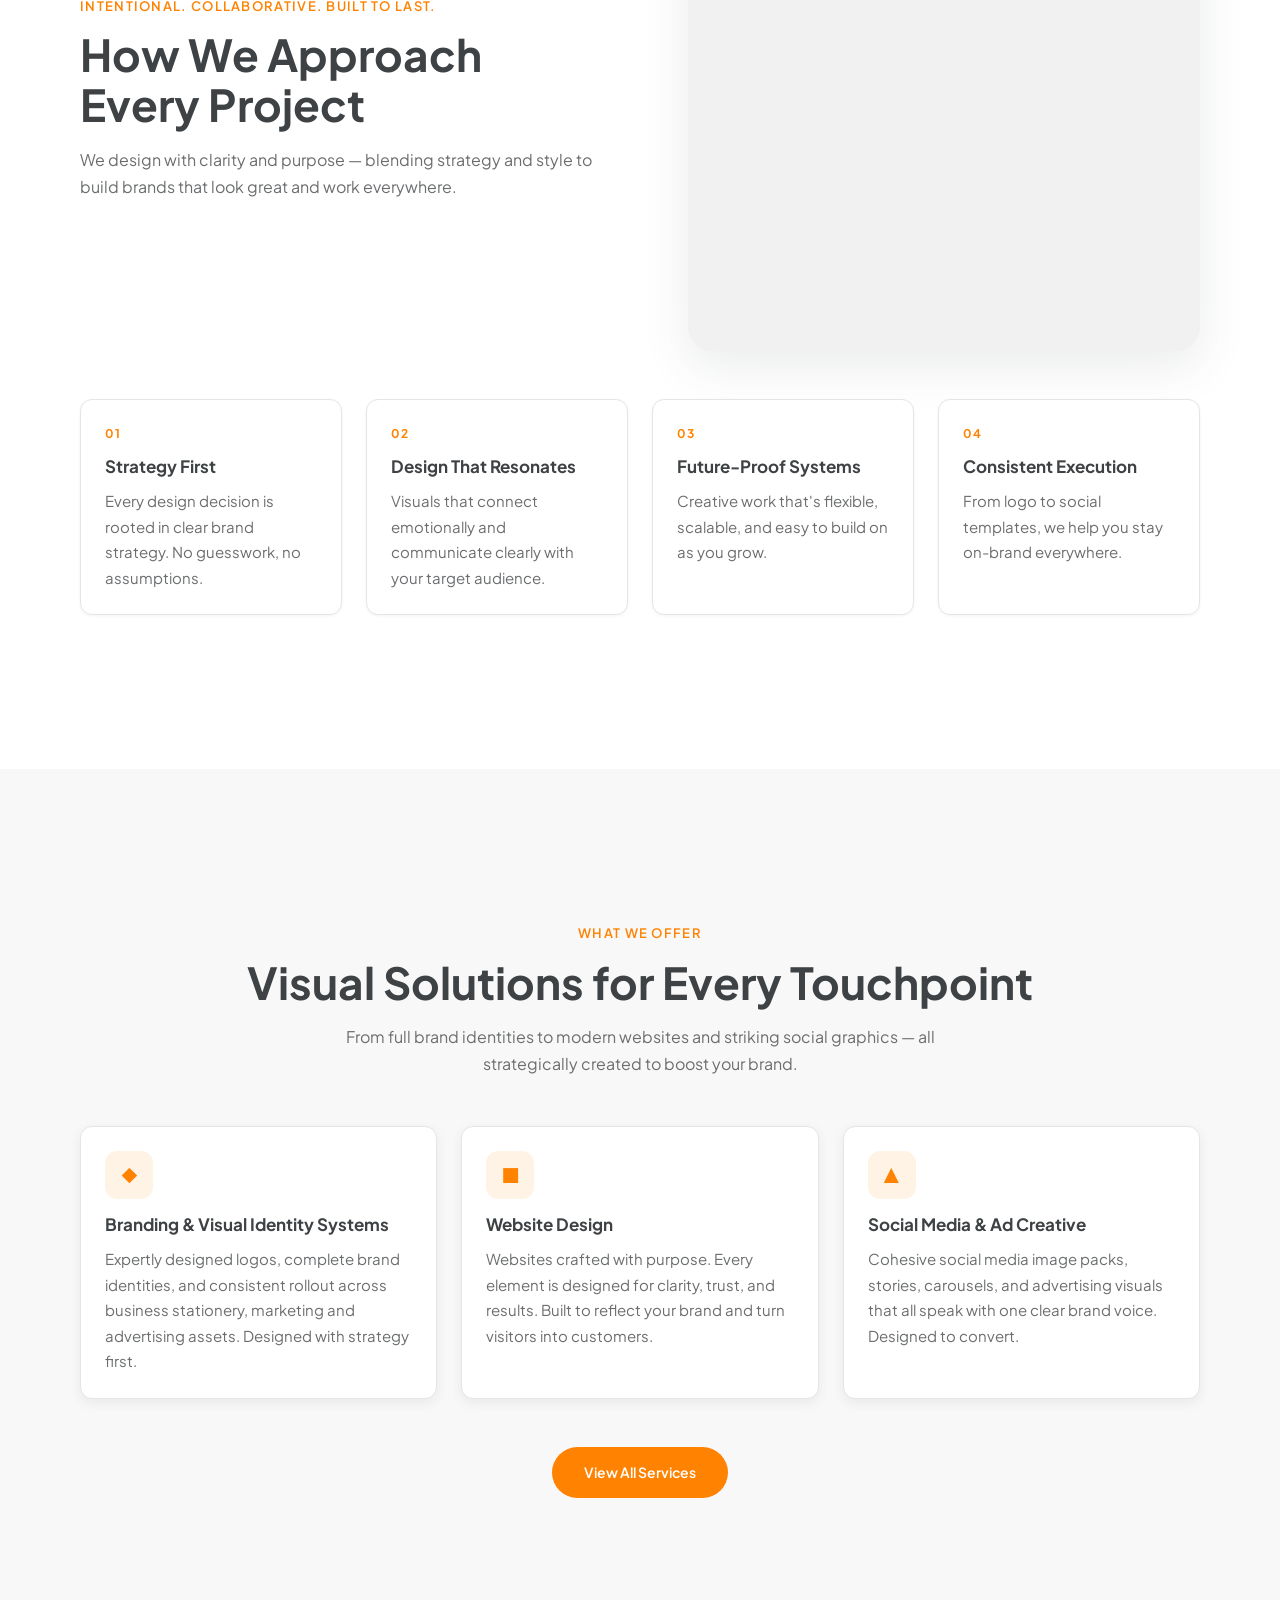
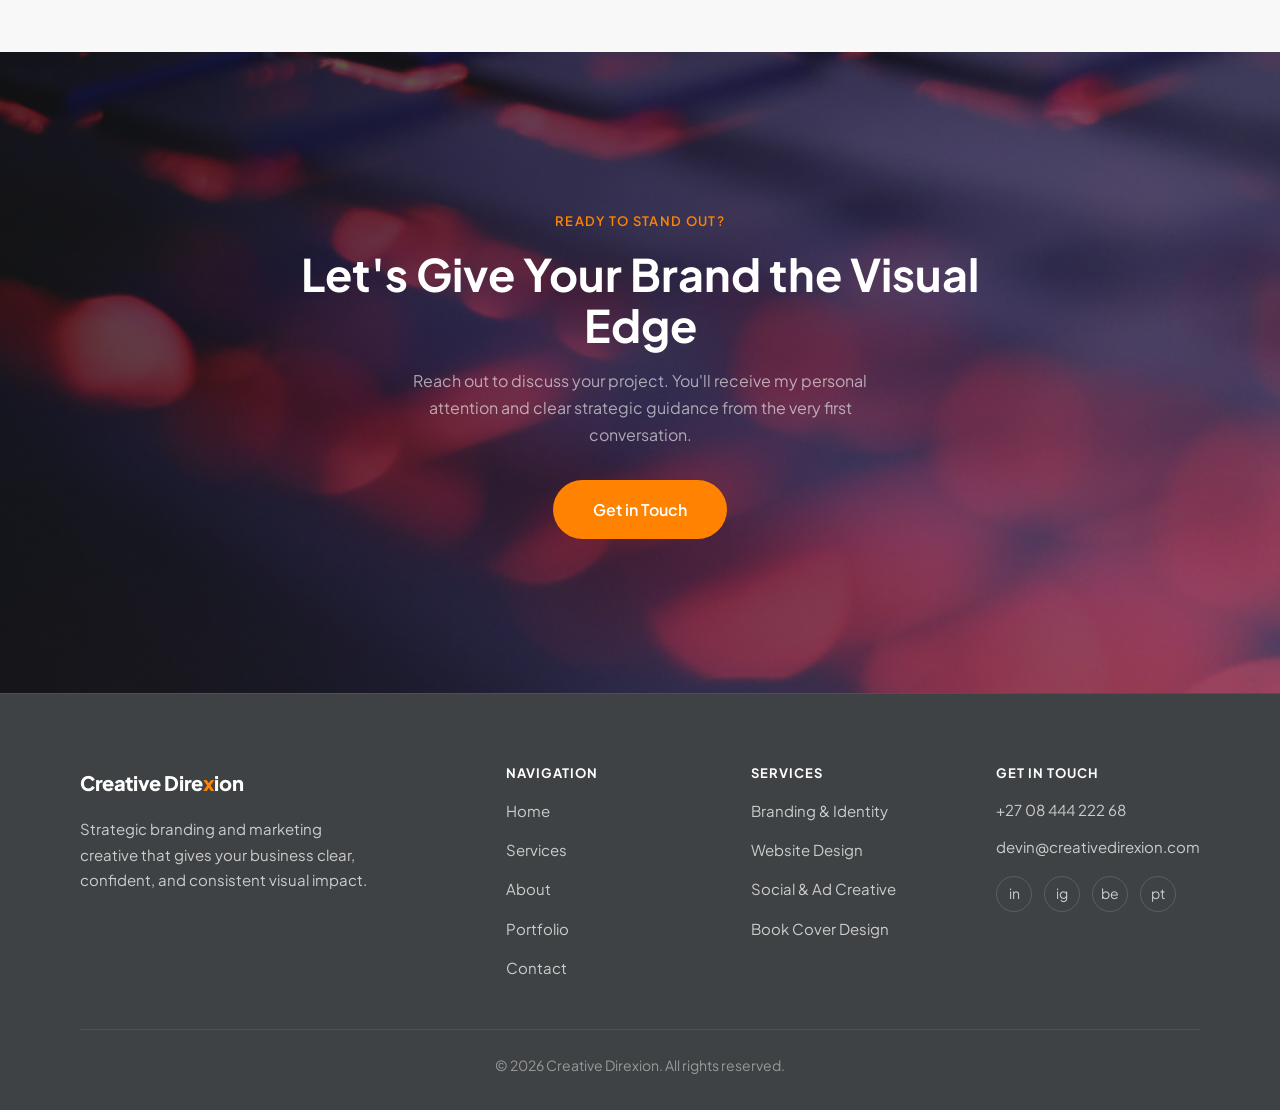
==== commit a83c8989: "Replace hero images across all pages - Home hero: hero-home-2.jpg - All inner pages hero: hero-pages" ====
--- a/index.html
+++ b/index.html
@@ -41,7 +41,7 @@
 
     <!-- ── Hero ── -->
     <section class="hero hero-home" aria-label="Hero">
-      <img class="hero-bg" src="images/hero/hero-devin.jpg" alt="" aria-hidden="true" loading="eager" />
+      <img class="hero-bg" src="images/hero/hero-home-2.jpg" alt="" aria-hidden="true" loading="eager" />
       <div class="hero-overlay" aria-hidden="true"></div>
       <div class="hero-inner">
         <div class="hero-content">
--- a/css/styles.css
+++ b/css/styles.css
@@ -1380,7 +1380,7 @@
    ============================================================ */
 .cta-section {
   padding-block: var(--section-padding);
-  background-image: url('../images/hero/hero-contact.jpg');
+  background-image: url('../images/cta/cta-bgr-2.jpg');
   background-size: cover;
   background-position: center;
   background-repeat: no-repeat;
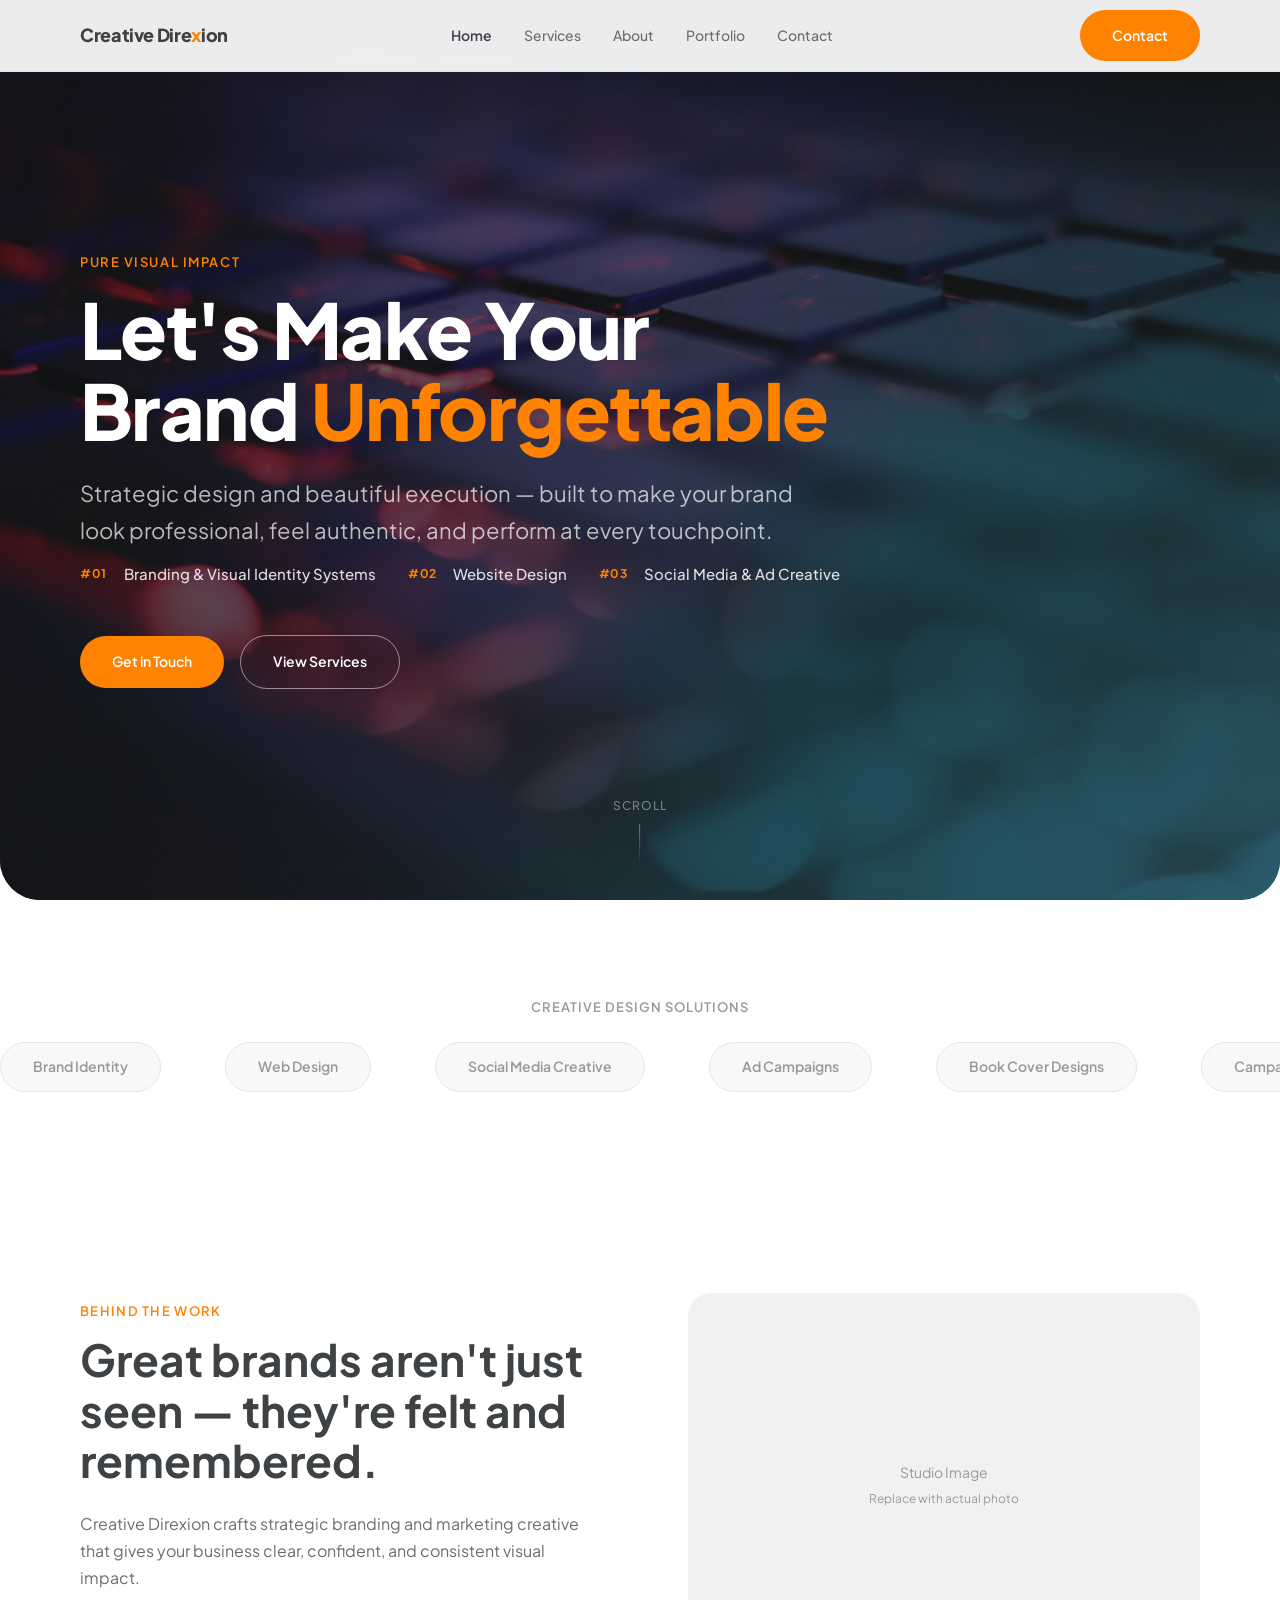
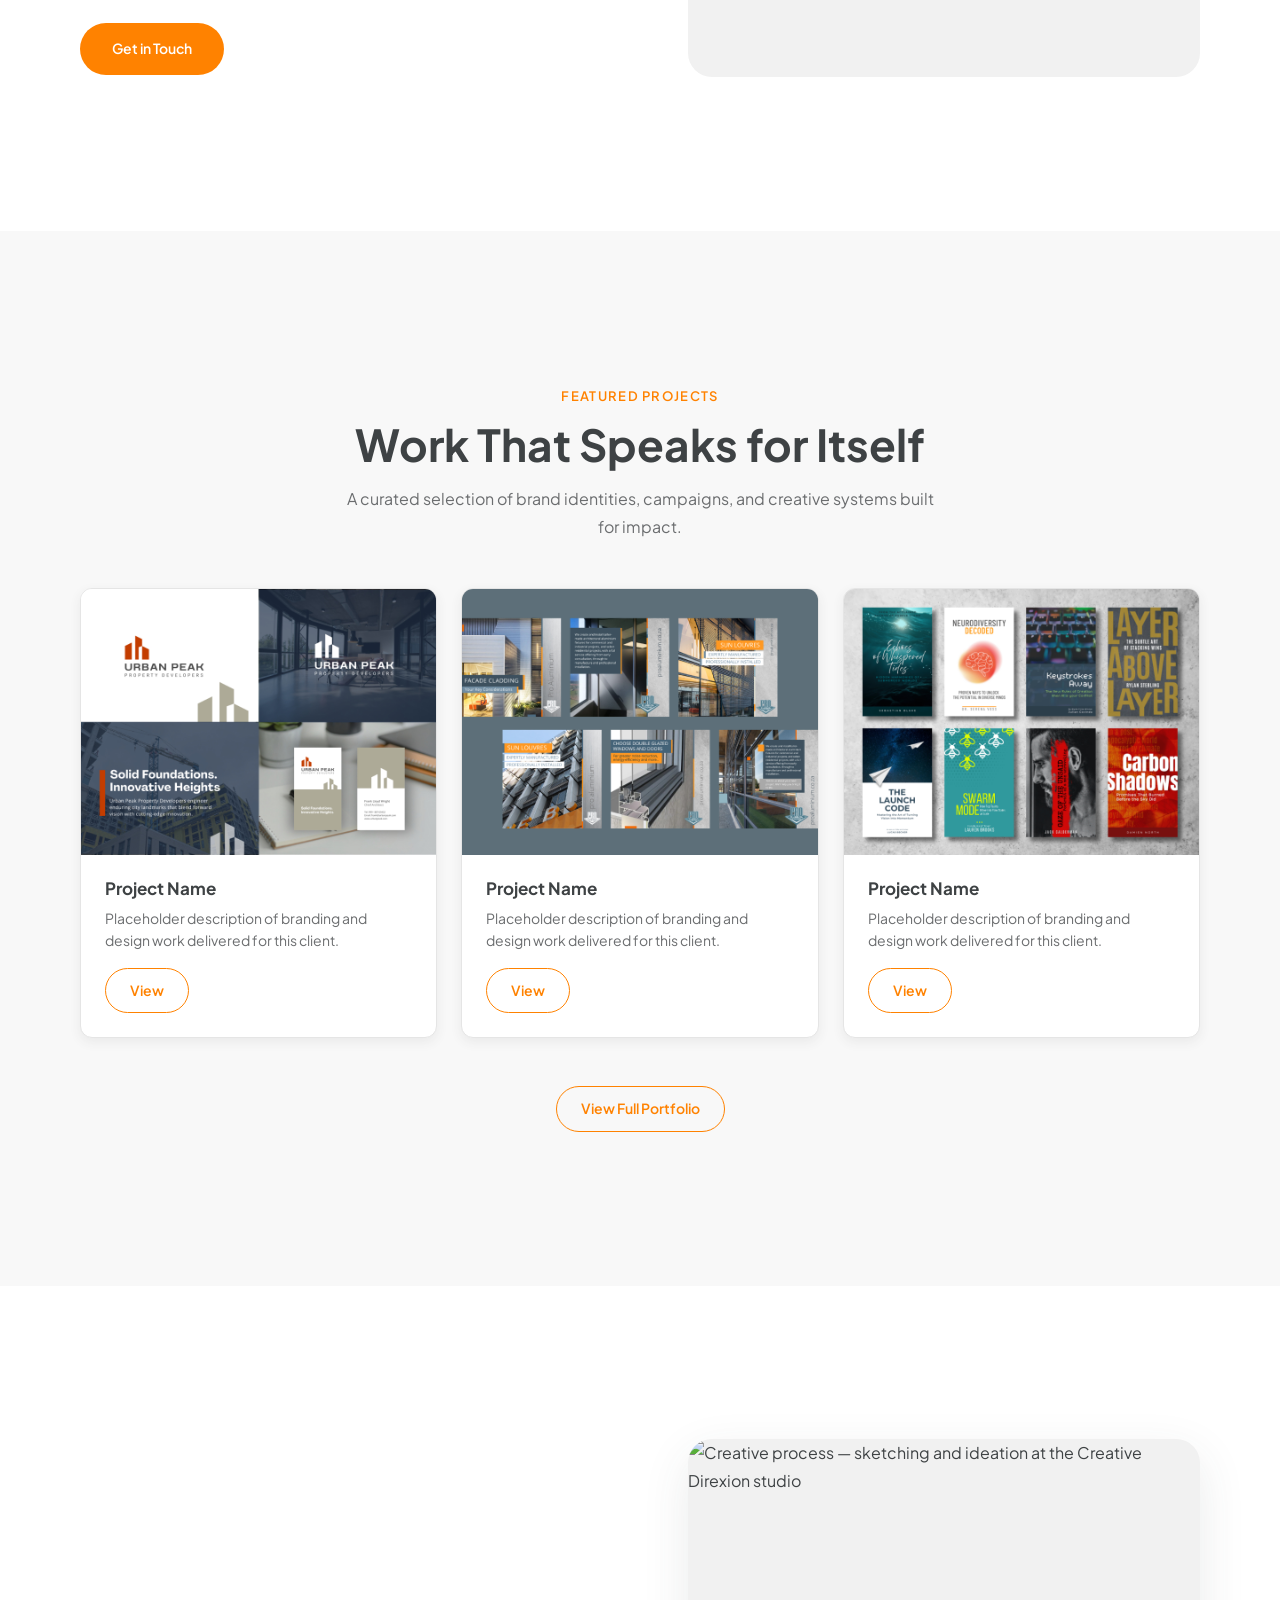
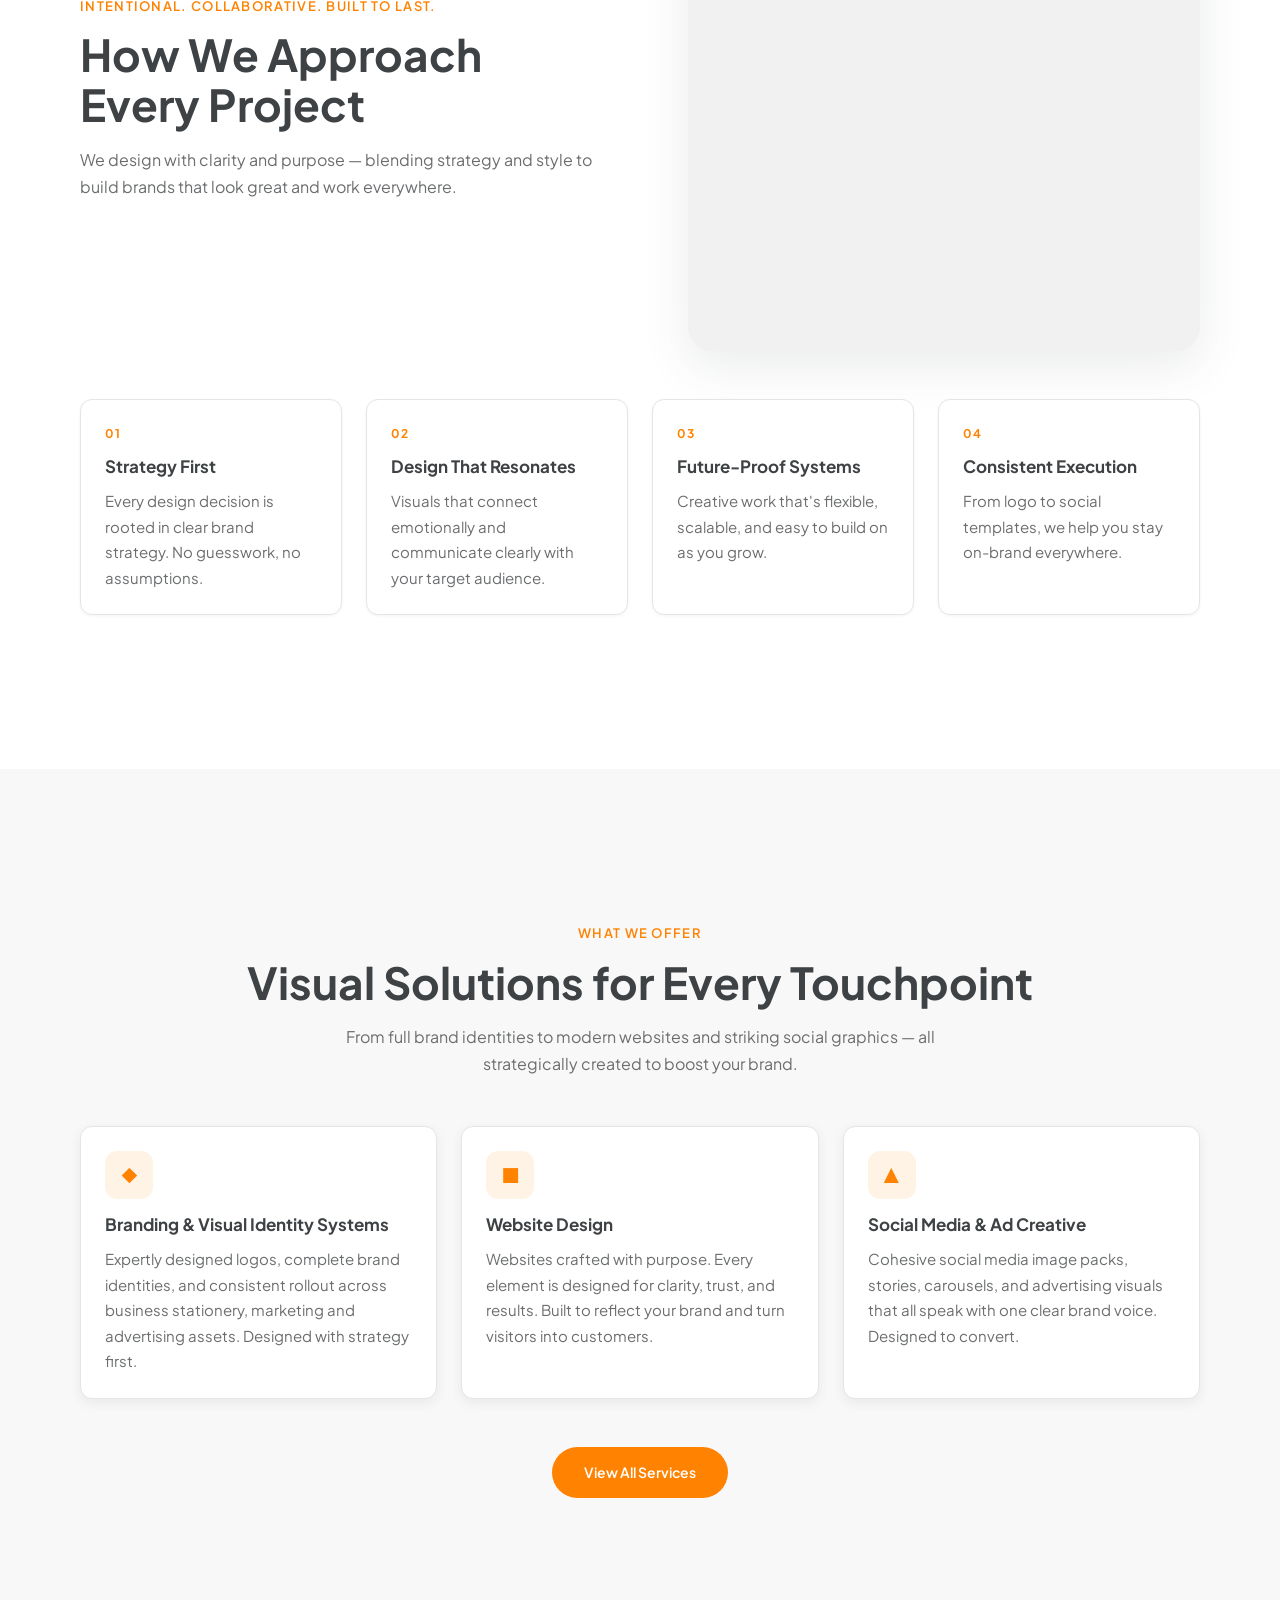
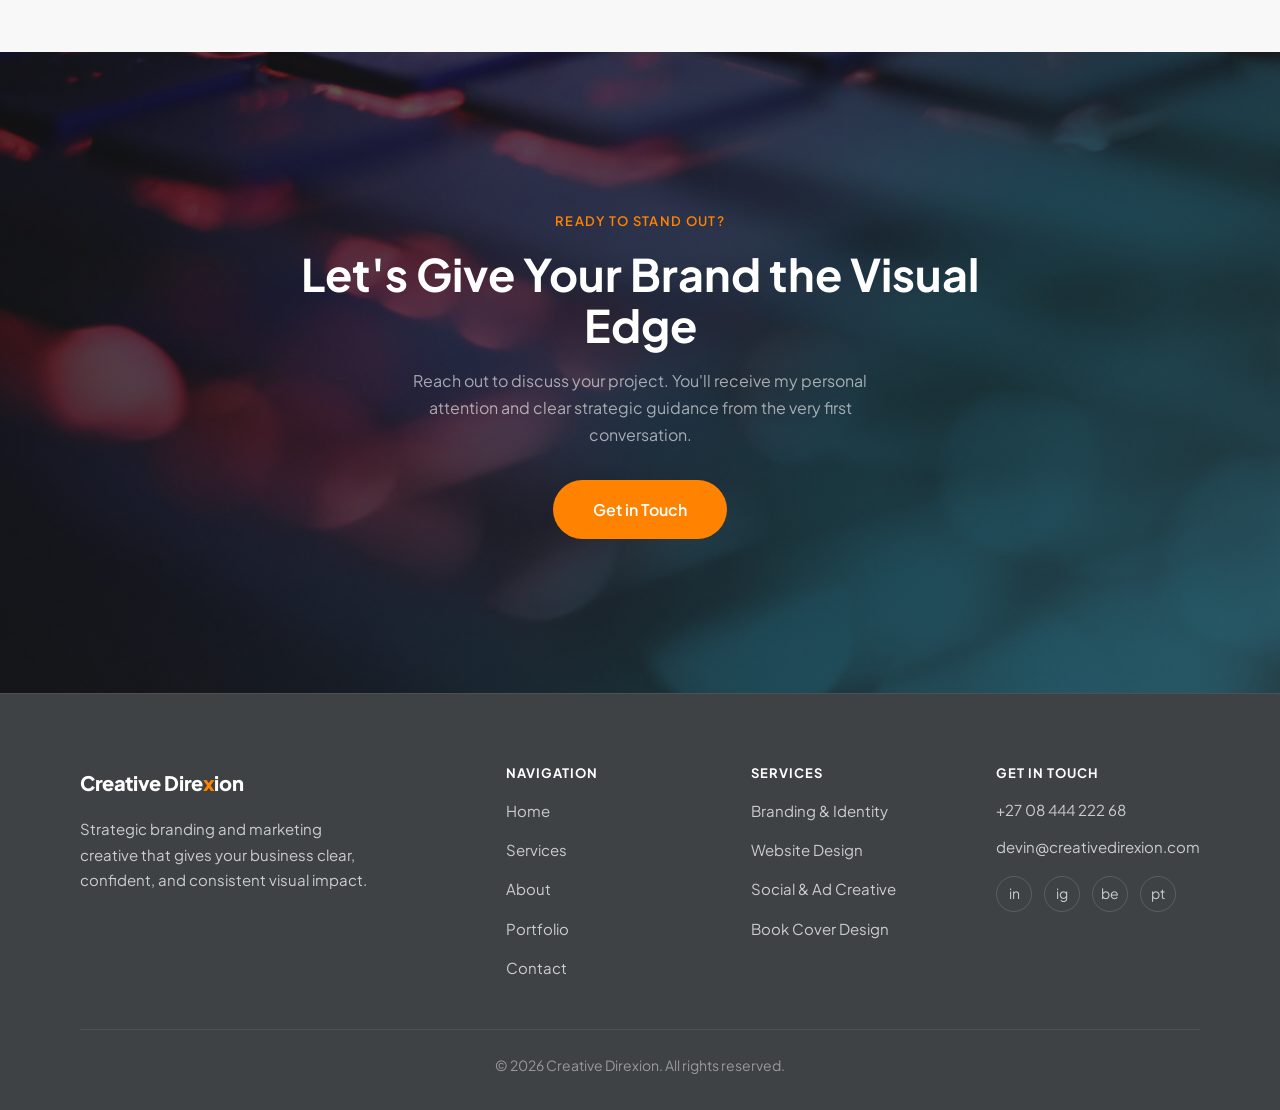
==== commit ad673949: "Highlight 'Unforgettable' in orange accent on home hero Co-Authored-By: Claude Sonnet 4.6 <noreply@a" ====
--- a/index.html
+++ b/index.html
@@ -46,7 +46,7 @@
       <div class="hero-inner">
         <div class="hero-content">
           <p class="hero-eyebrow hero-animate hero-animate-1">Pure Visual Impact</p>
-          <h1 class="hero-heading hero-animate hero-animate-2">Let's Make Your<br>Brand Unforgettable</h1>
+          <h1 class="hero-heading hero-animate hero-animate-2">Let's Make Your<br>Brand <span class="hero-highlight">Unforgettable</span></h1>
           <p class="hero-subheading hero-animate hero-animate-3">Strategic design and beautiful execution — built to make your brand look professional, feel authentic, and perform at every touchpoint.</p>
 
           <div class="hero-services hero-animate hero-animate-4" aria-label="Featured services">
--- a/css/styles.css
+++ b/css/styles.css
@@ -431,6 +431,10 @@
   color: #FFFFFF;
   margin-bottom: var(--space-lg);
   letter-spacing: -0.02em;
+}
+
+.hero-highlight {
+  color: var(--color-accent);
 }
 
 .hero-home .hero-subheading {
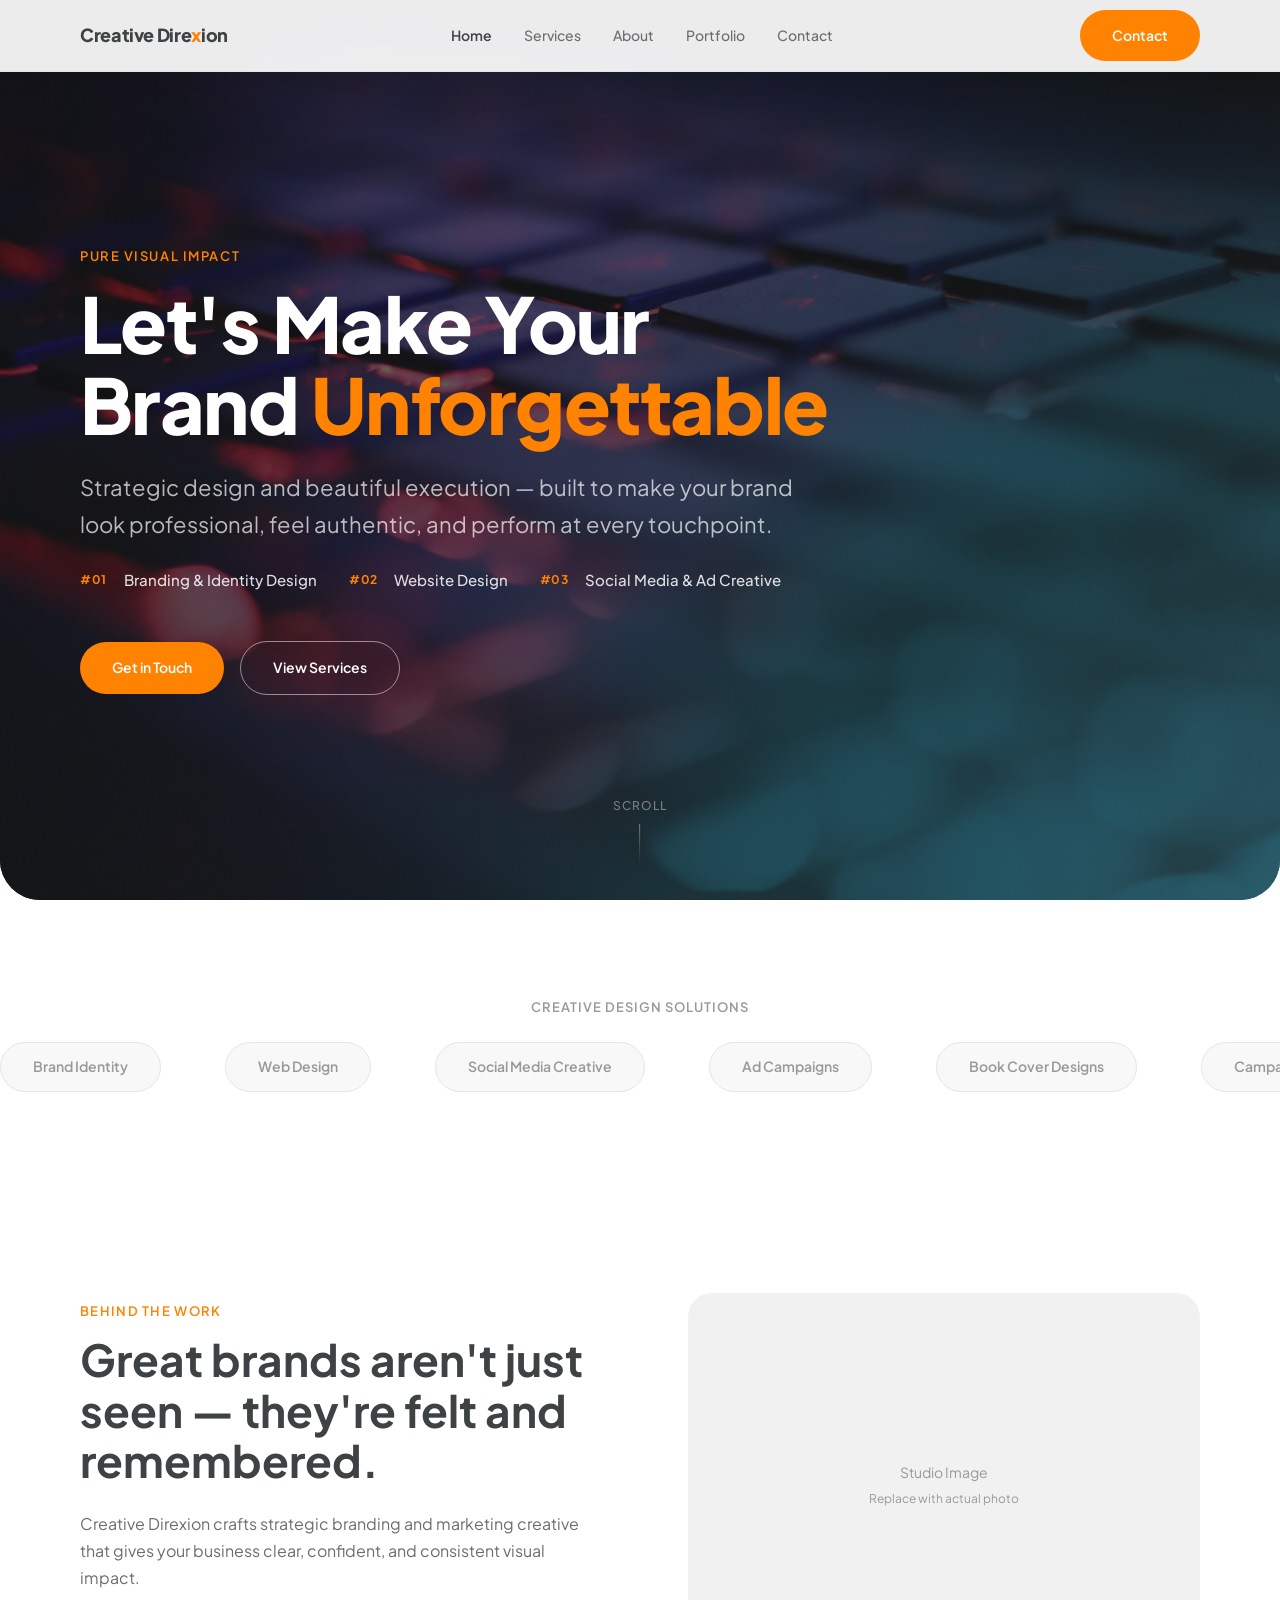
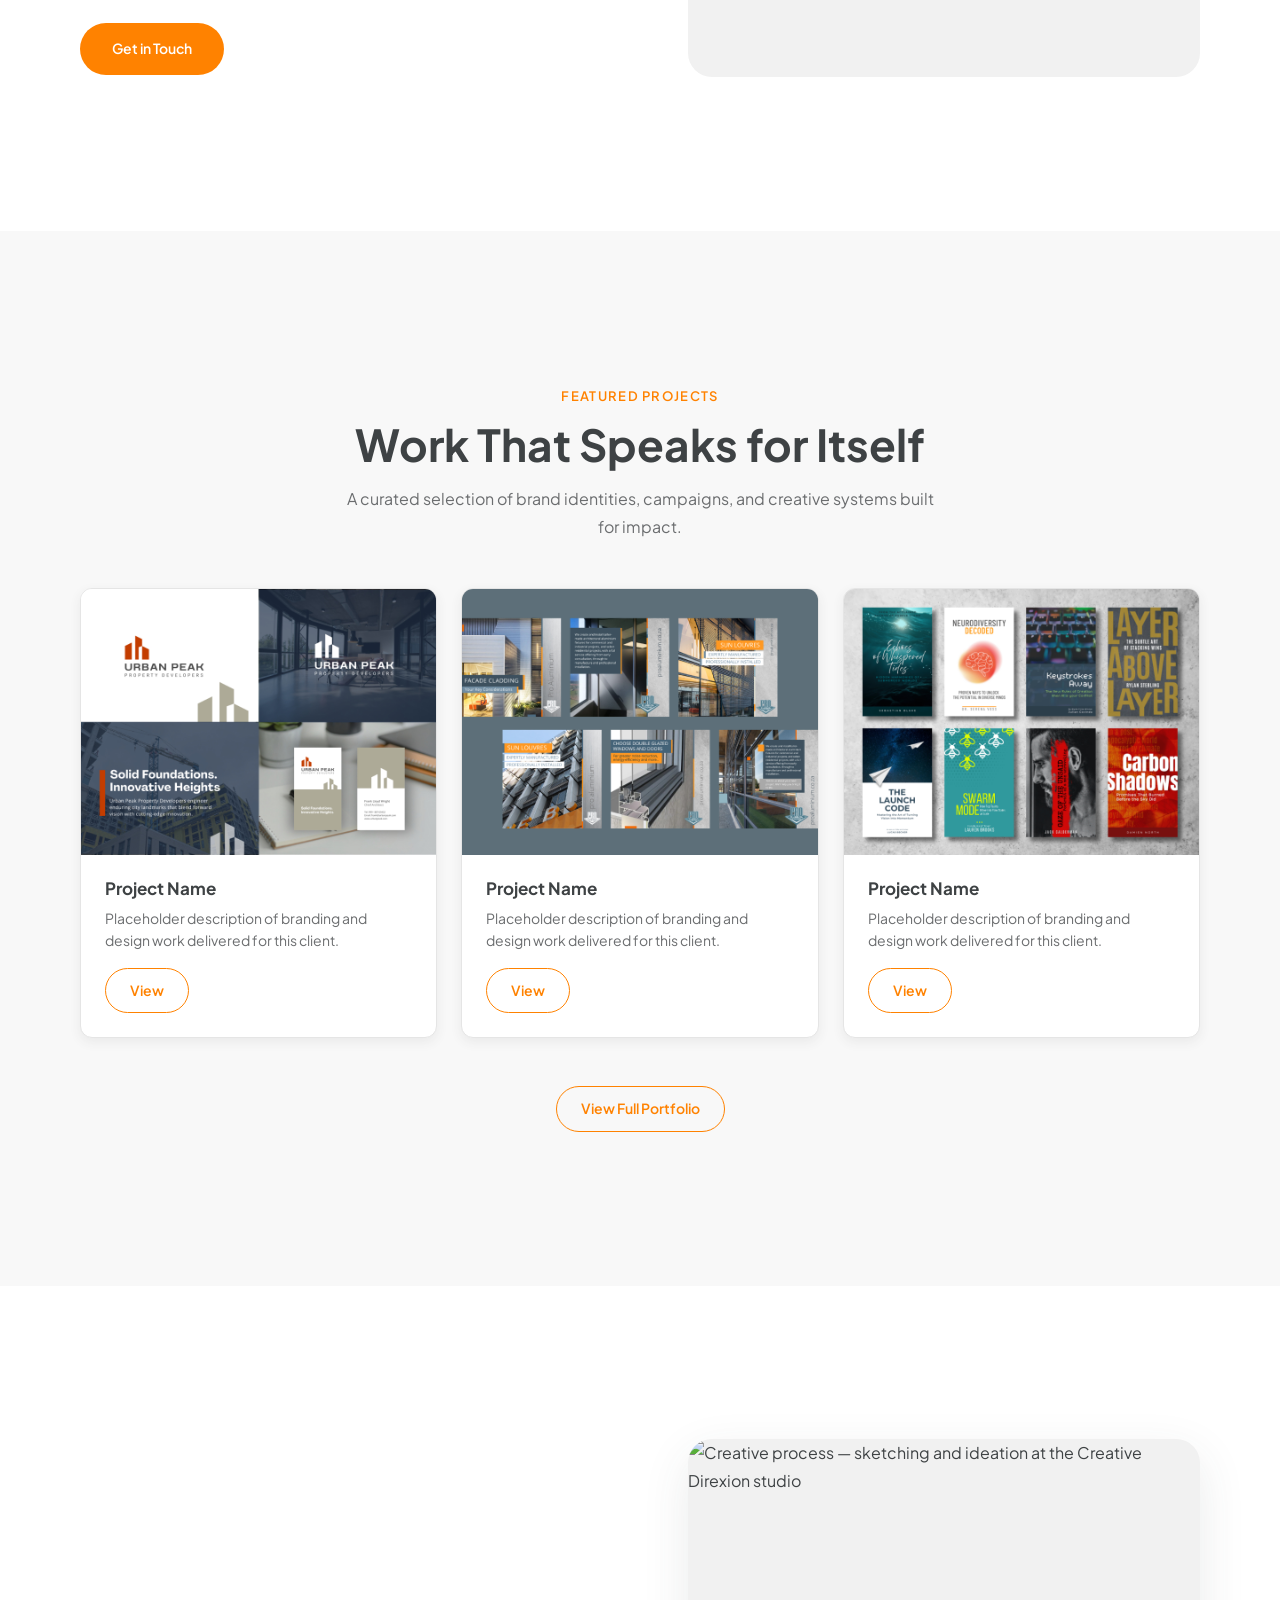
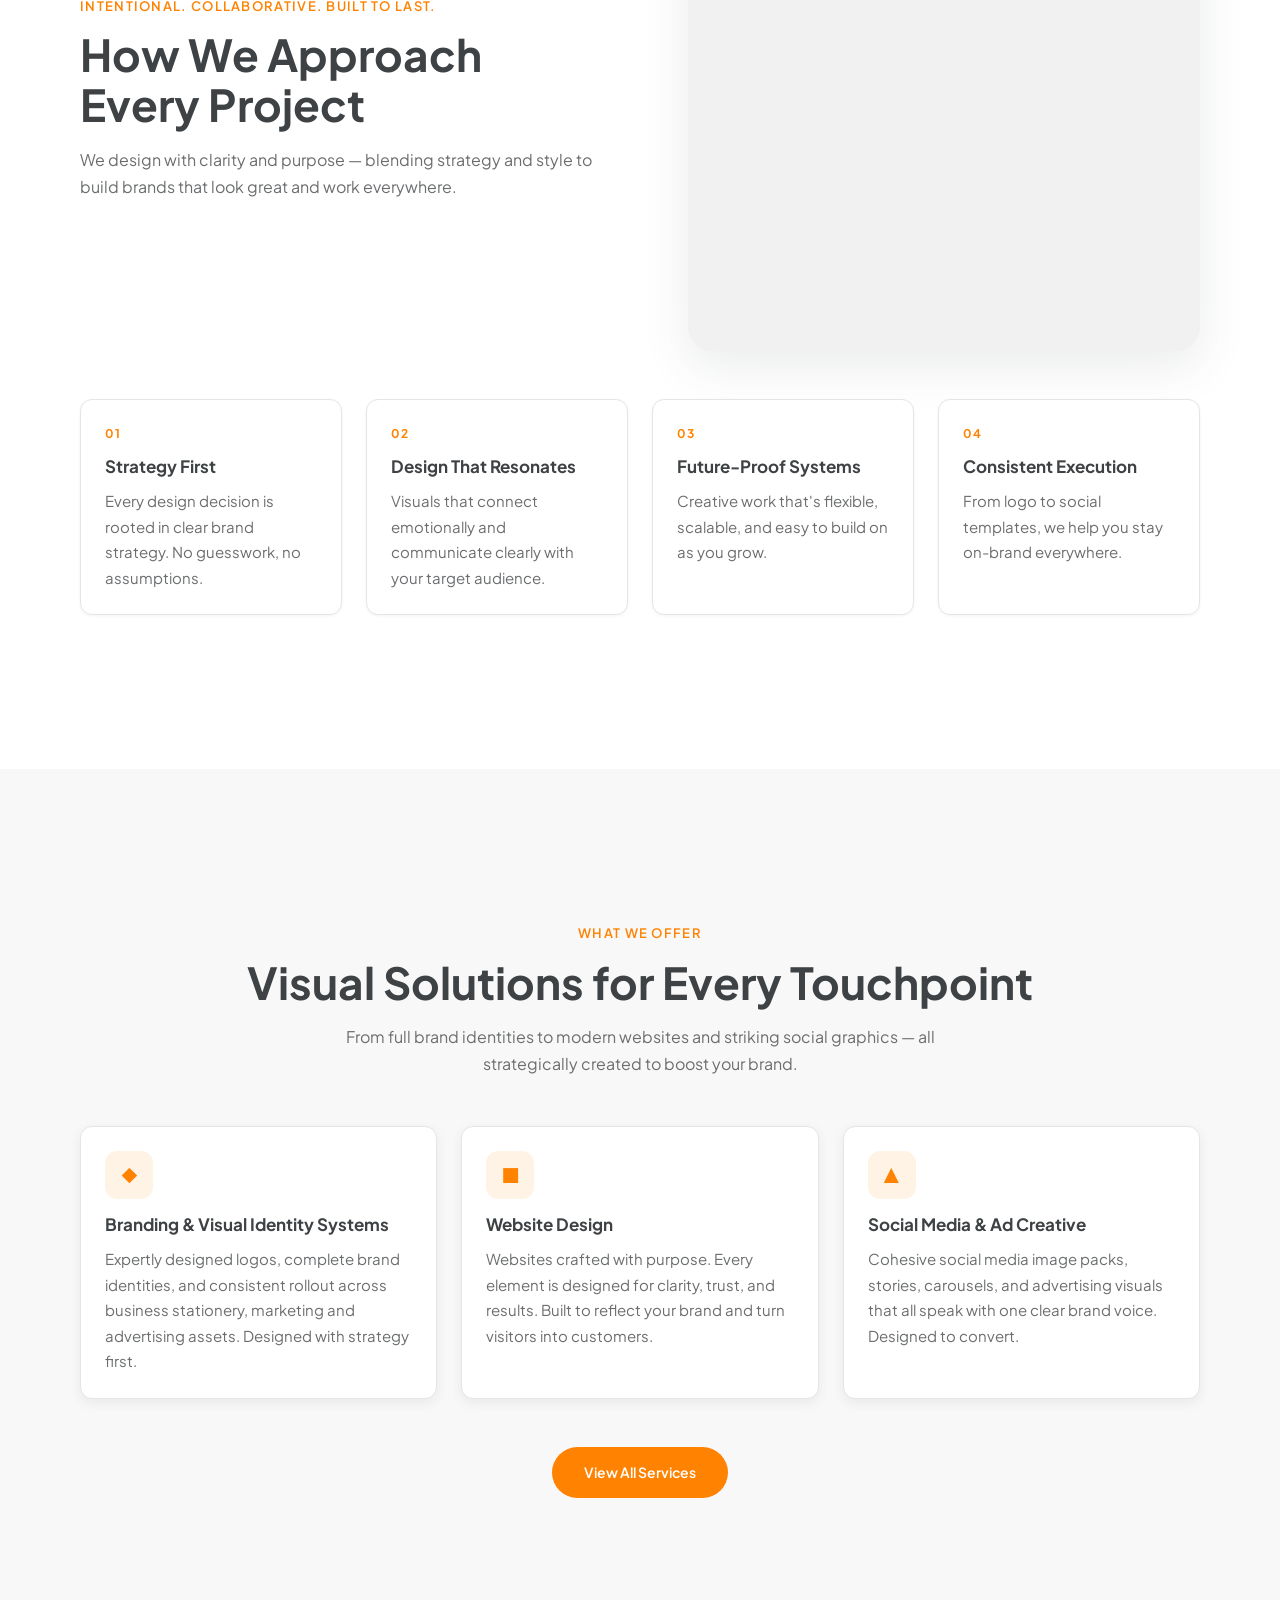
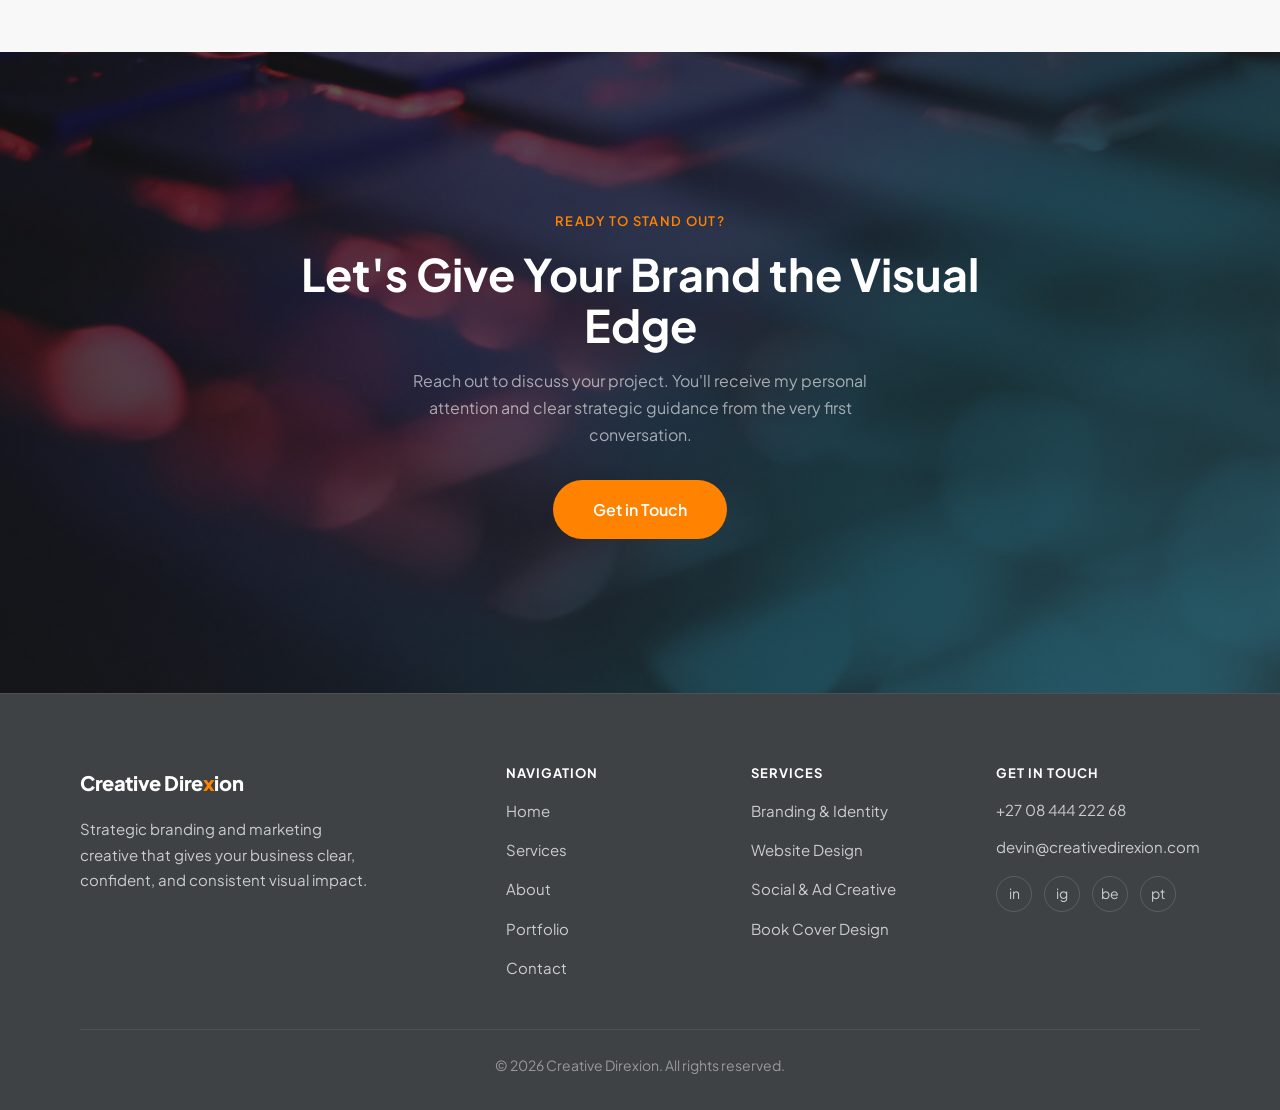
==== commit 0801c7a6: "Shorten hero service label #01 to 'Branding & Identity Design' Co-Authored-By: Claude Sonnet 4.6 <no" ====
--- a/index.html
+++ b/index.html
@@ -53,7 +53,7 @@
             <div class="hero-service-item">
               <span class="hero-service-num">#01</span>
               <span class="hero-service-divider" aria-hidden="true"></span>
-              <span class="hero-service-name">Branding & Visual Identity Systems</span>
+              <span class="hero-service-name">Branding & Identity Design</span>
             </div>
             <div class="hero-service-item">
               <span class="hero-service-num">#02</span>
--- a/css/styles.css
+++ b/css/styles.css
@@ -441,7 +441,7 @@
   font-size: clamp(1.125rem, 2vw, 1.375rem);
   font-weight: 400;
   color: rgba(255,255,255,0.7);
-  margin-bottom: var(--space-sm);
+  margin-bottom: var(--space-lg);
 }
 
 .hero-home .hero-desc {
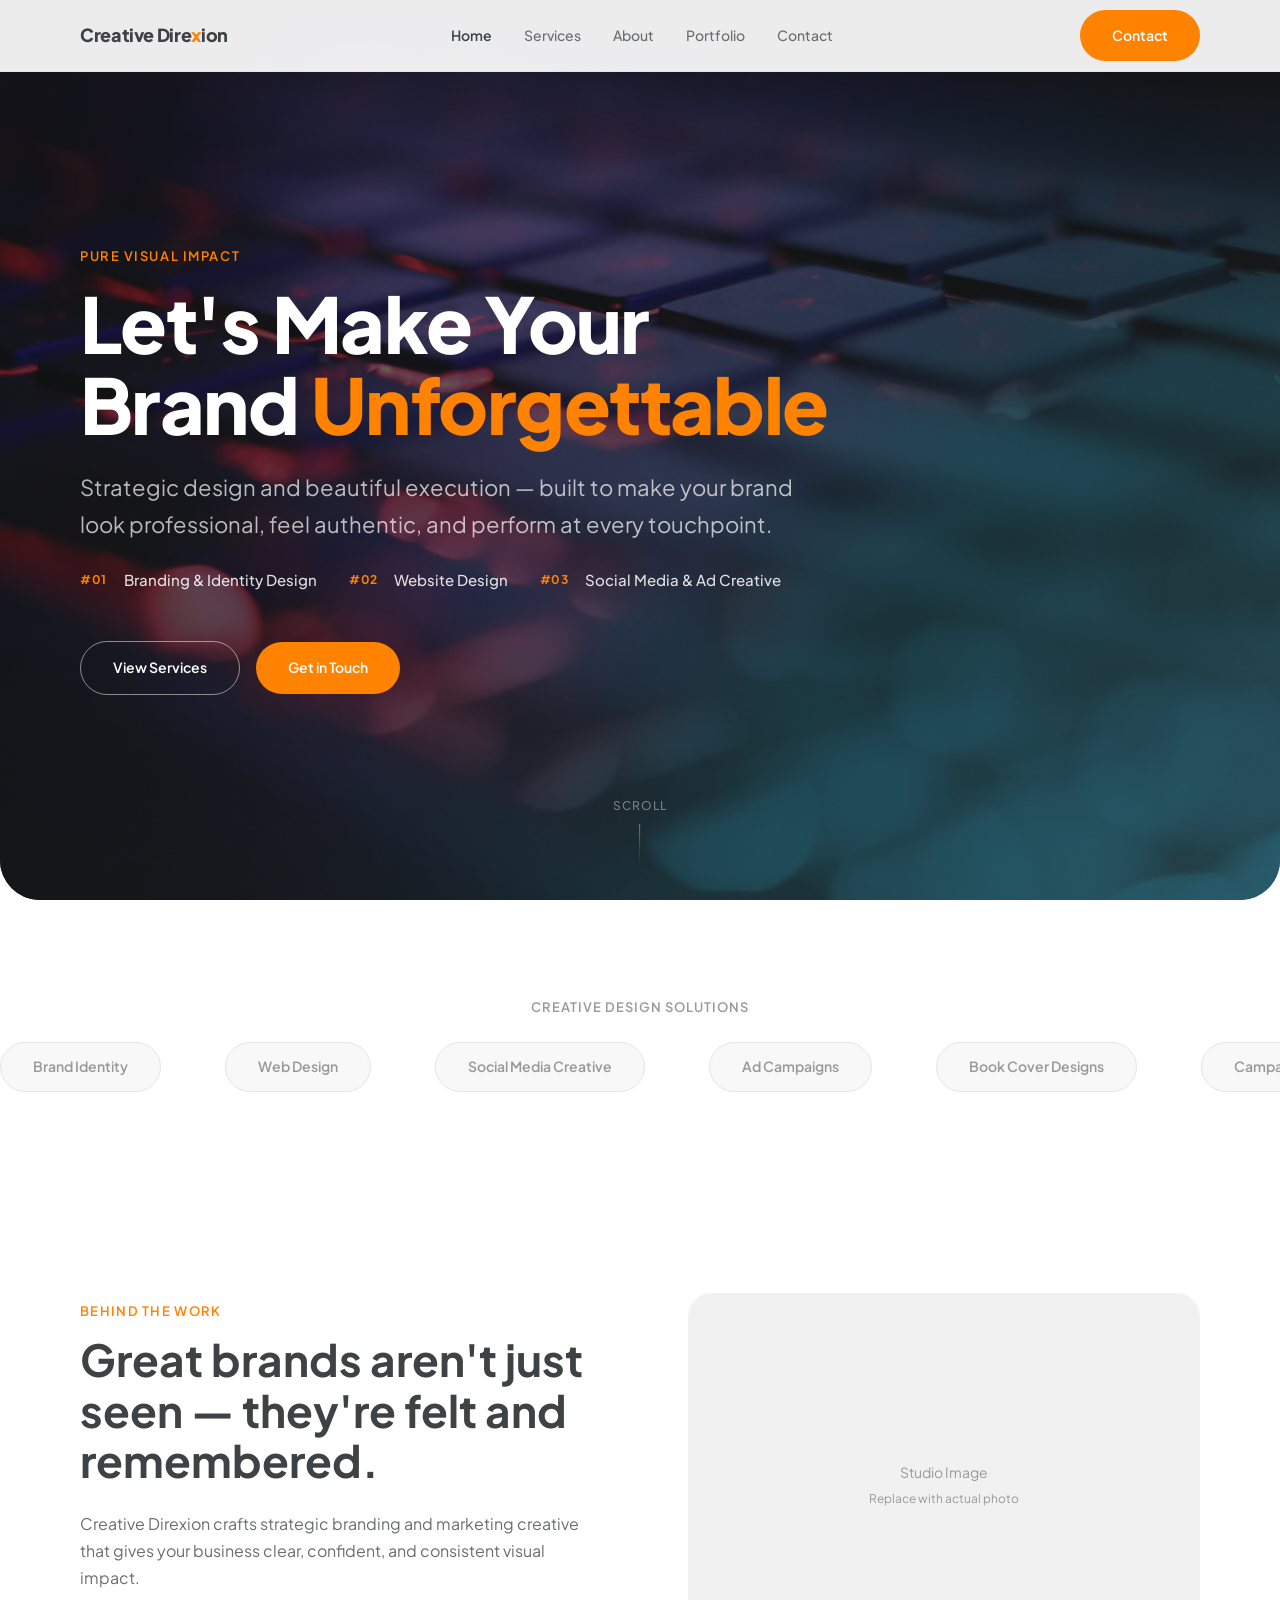
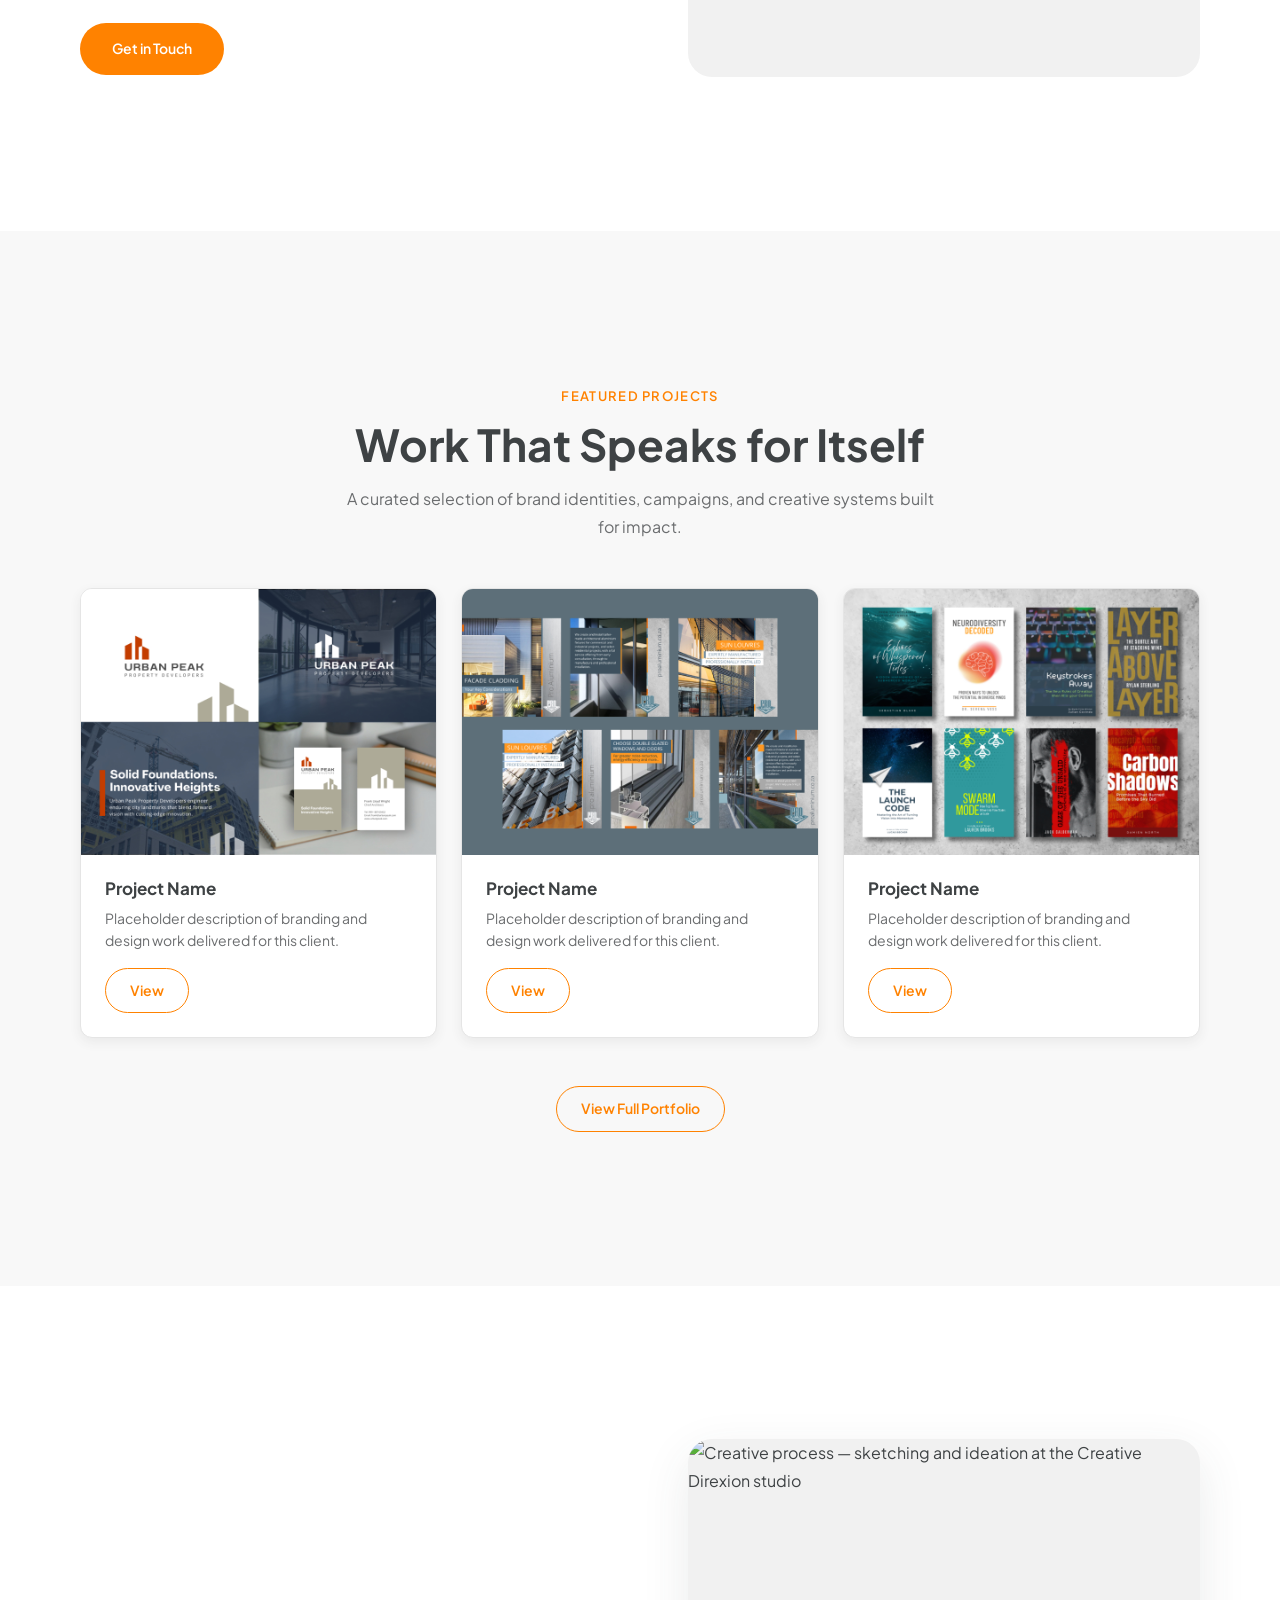
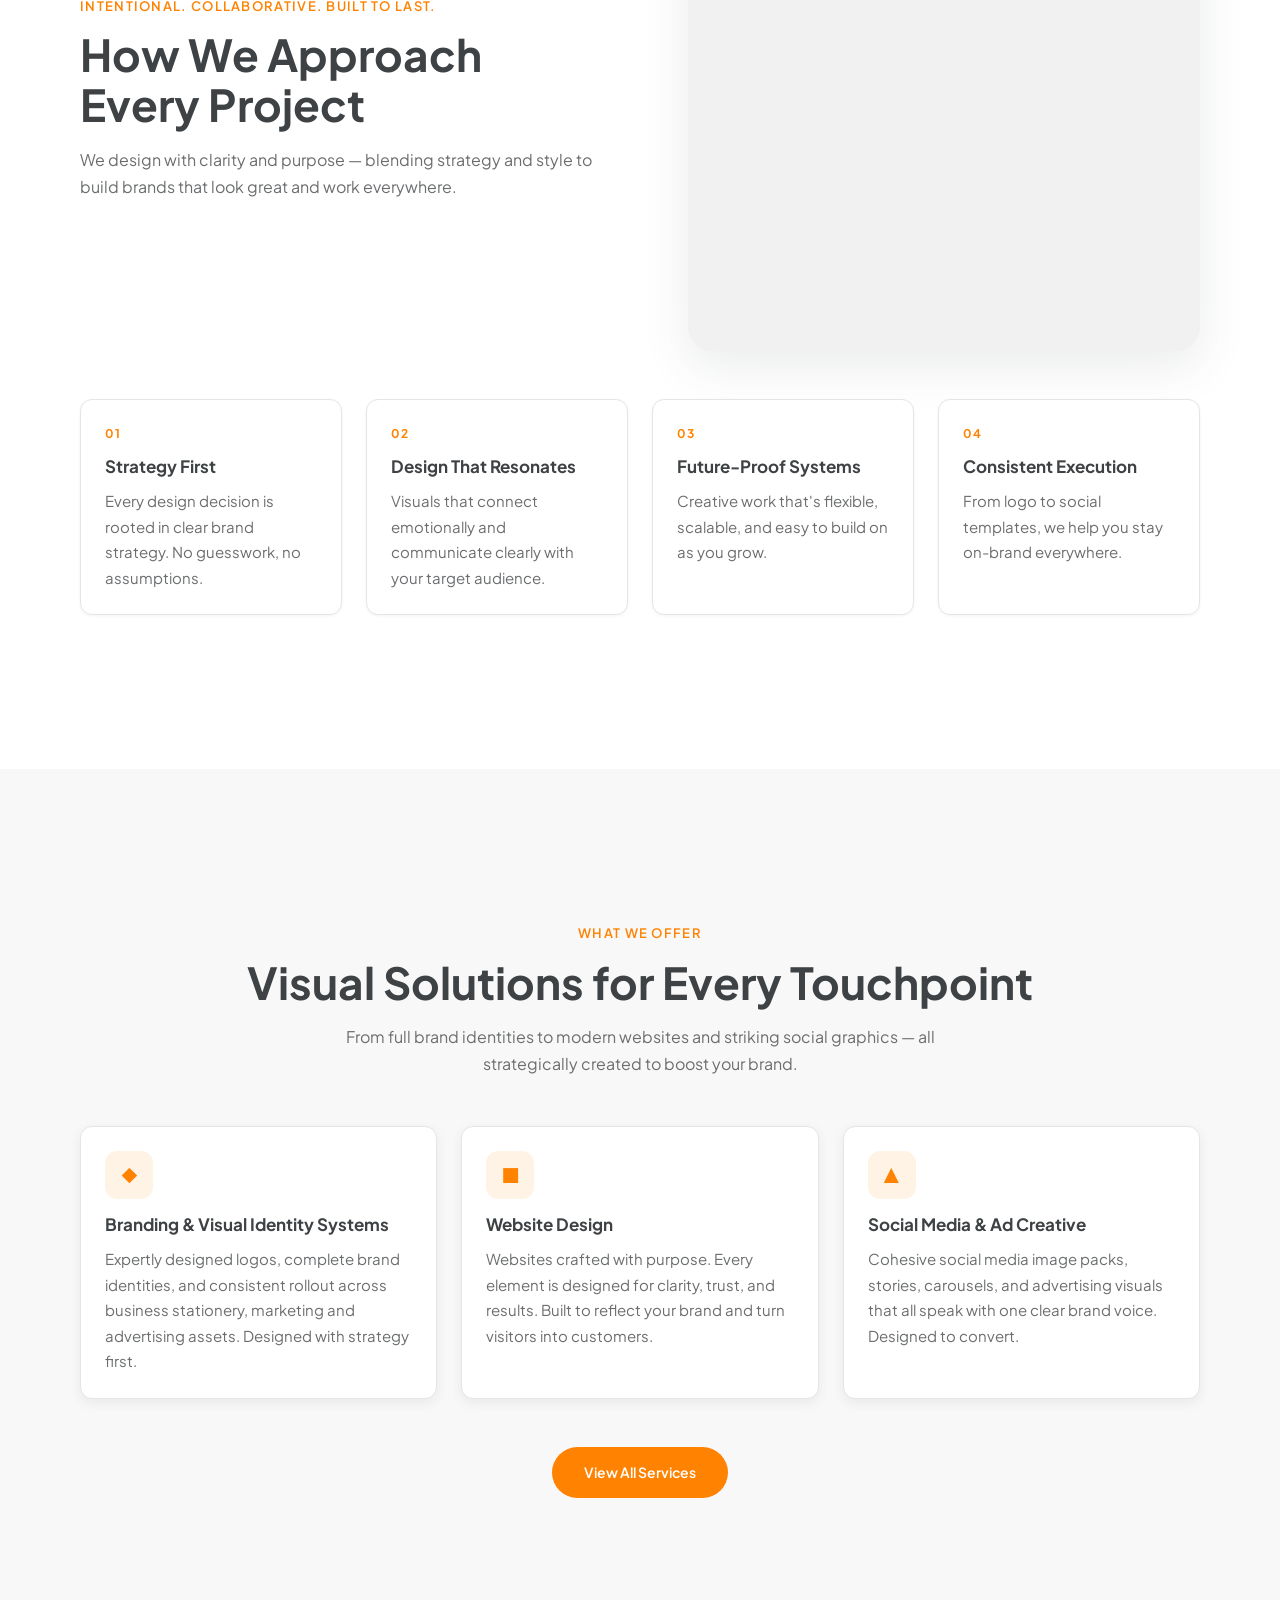
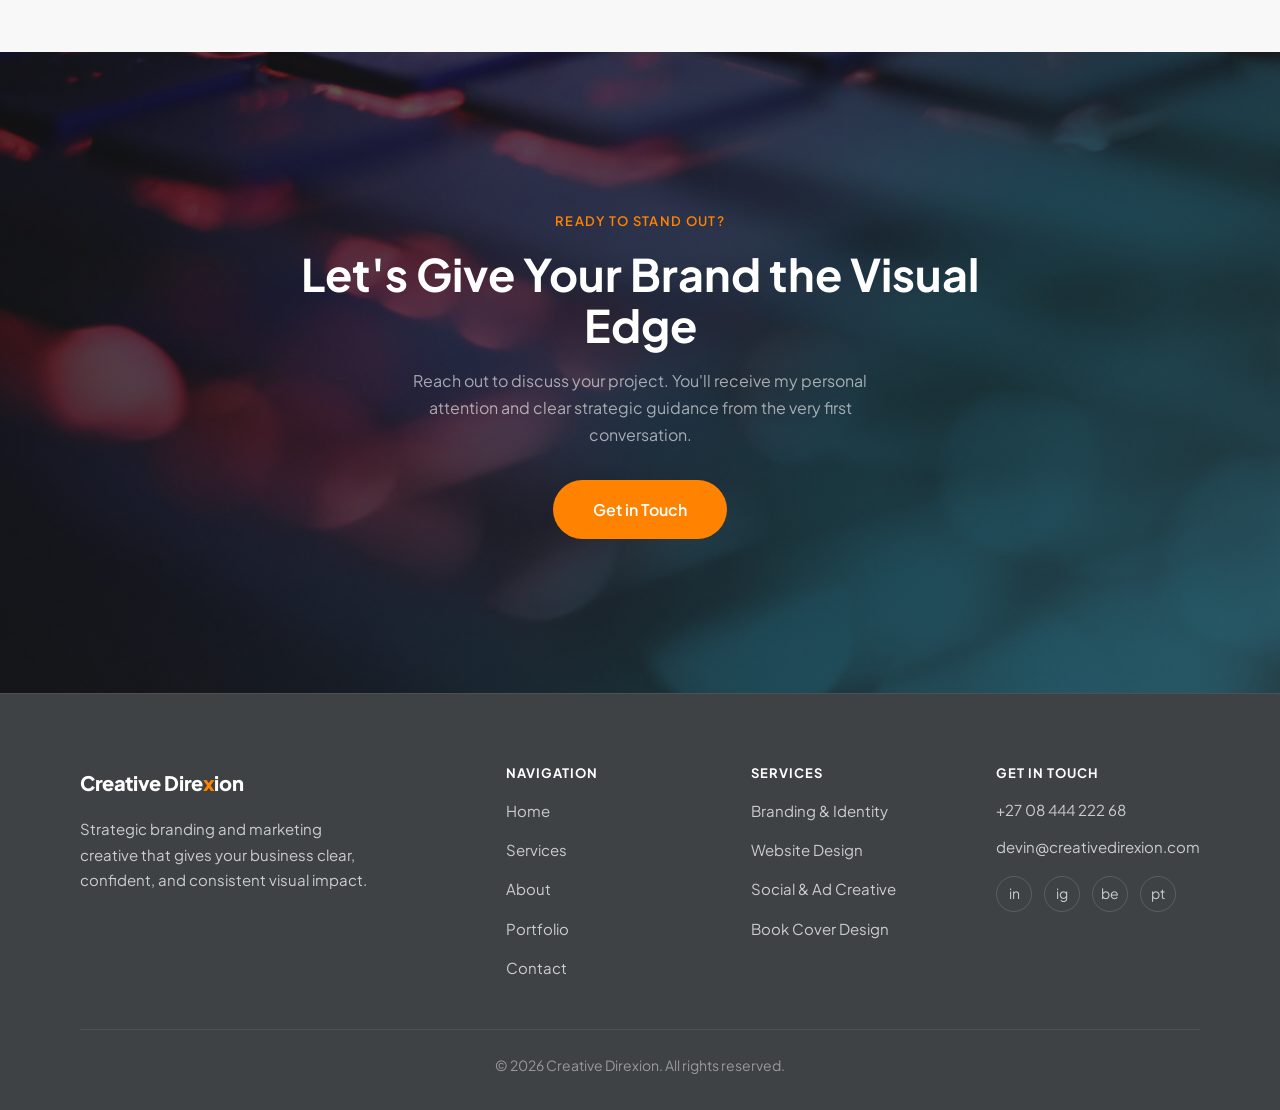
==== commit 1a1ffe46: "Swap hero CTA button order: View Services left, Get in Touch right Co-Authored-By: Claude Sonnet 4.6" ====
--- a/index.html
+++ b/index.html
@@ -68,8 +68,8 @@
           </div>
 
           <div class="hero-cta-group hero-animate hero-animate-5">
+            <a href="services.html" class="btn-outline-white">View Services</a>
             <a href="contact.html" class="btn-primary">Get in Touch</a>
-            <a href="services.html" class="btn-outline-white">View Services</a>
           </div>
         </div>
       </div>
